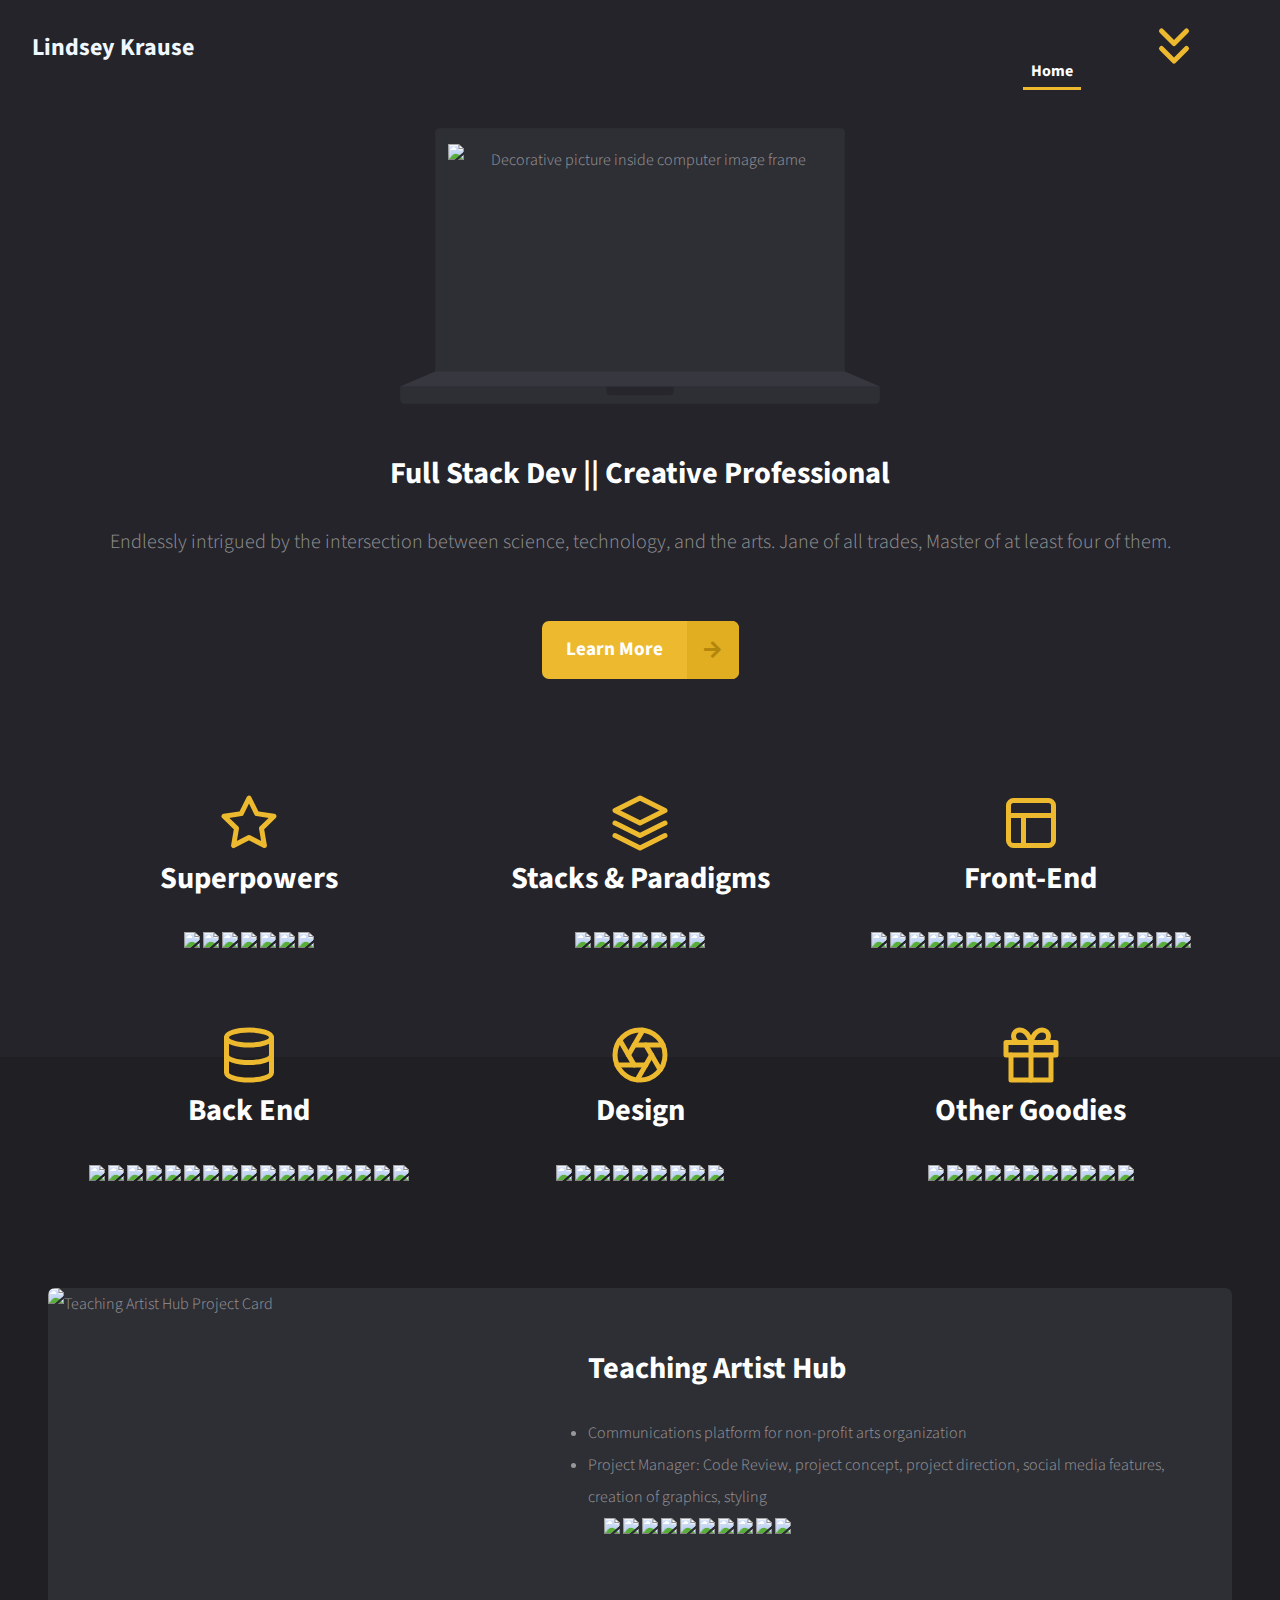
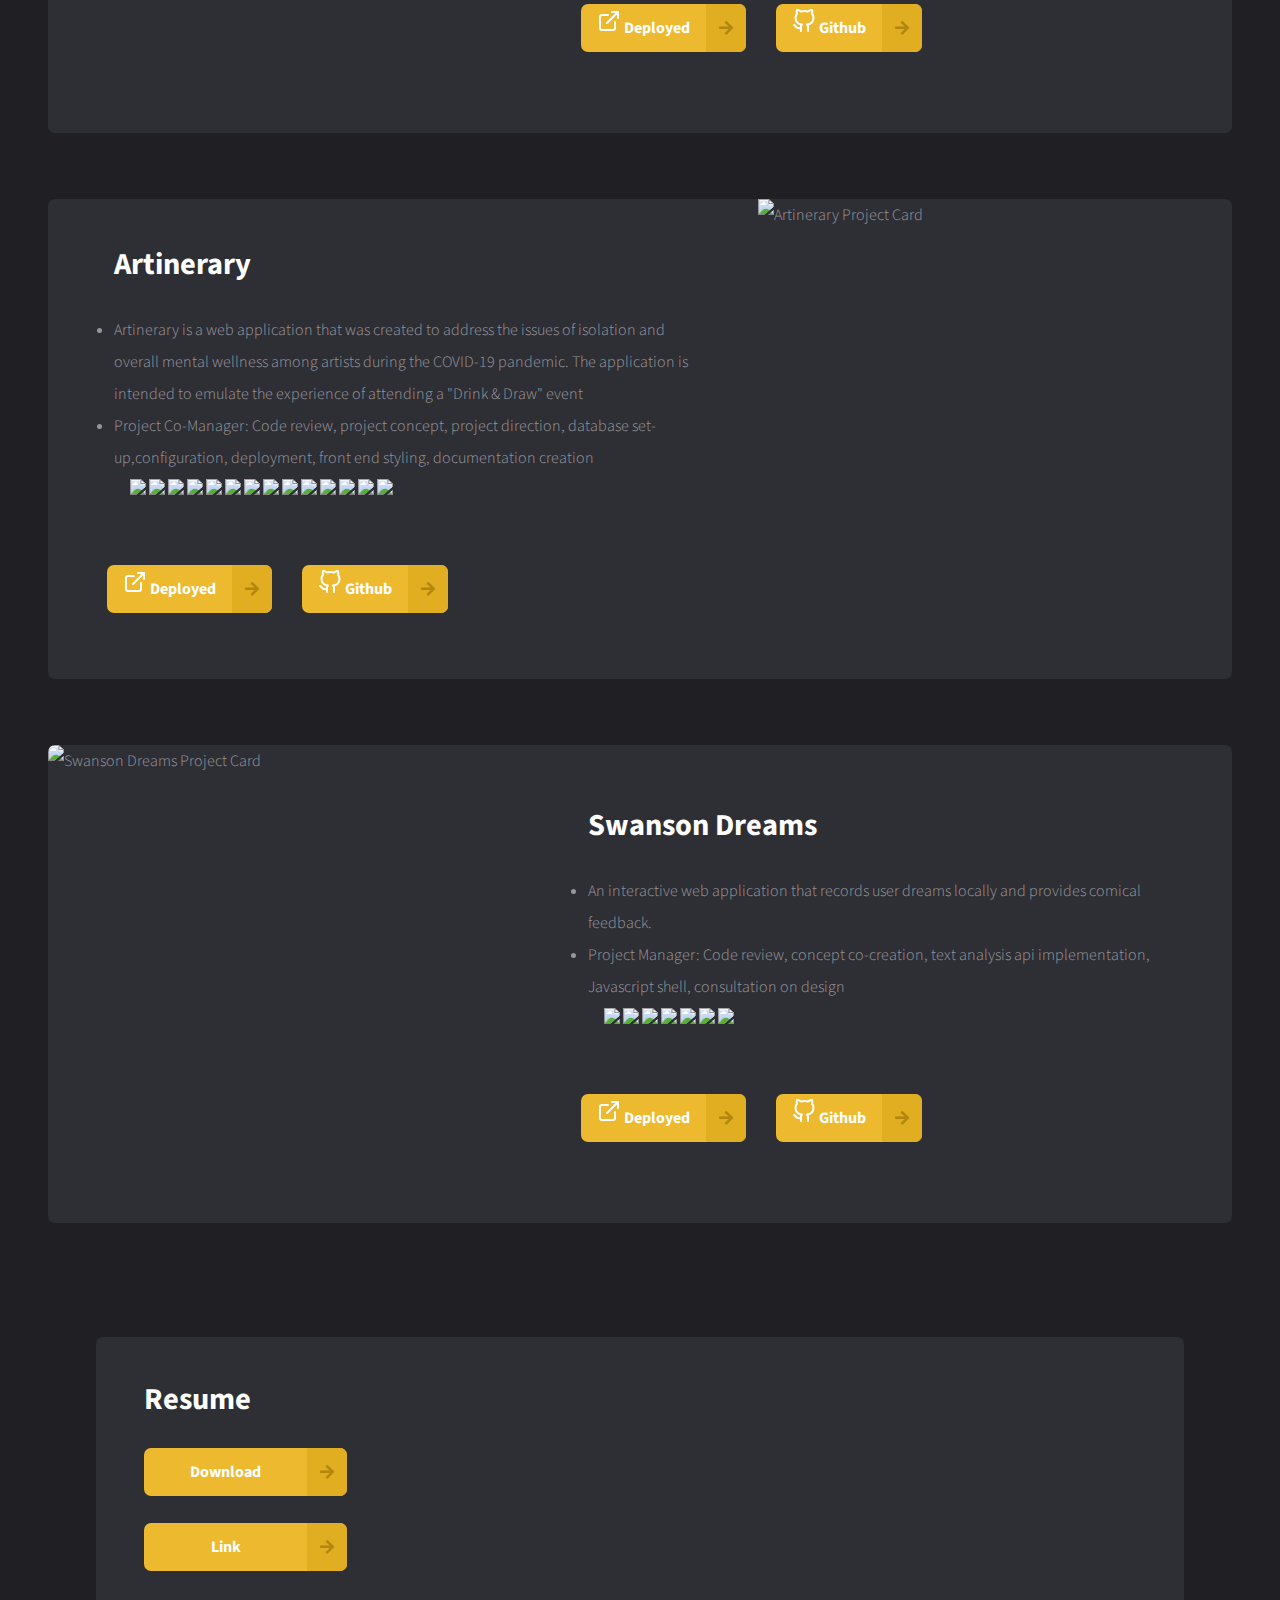
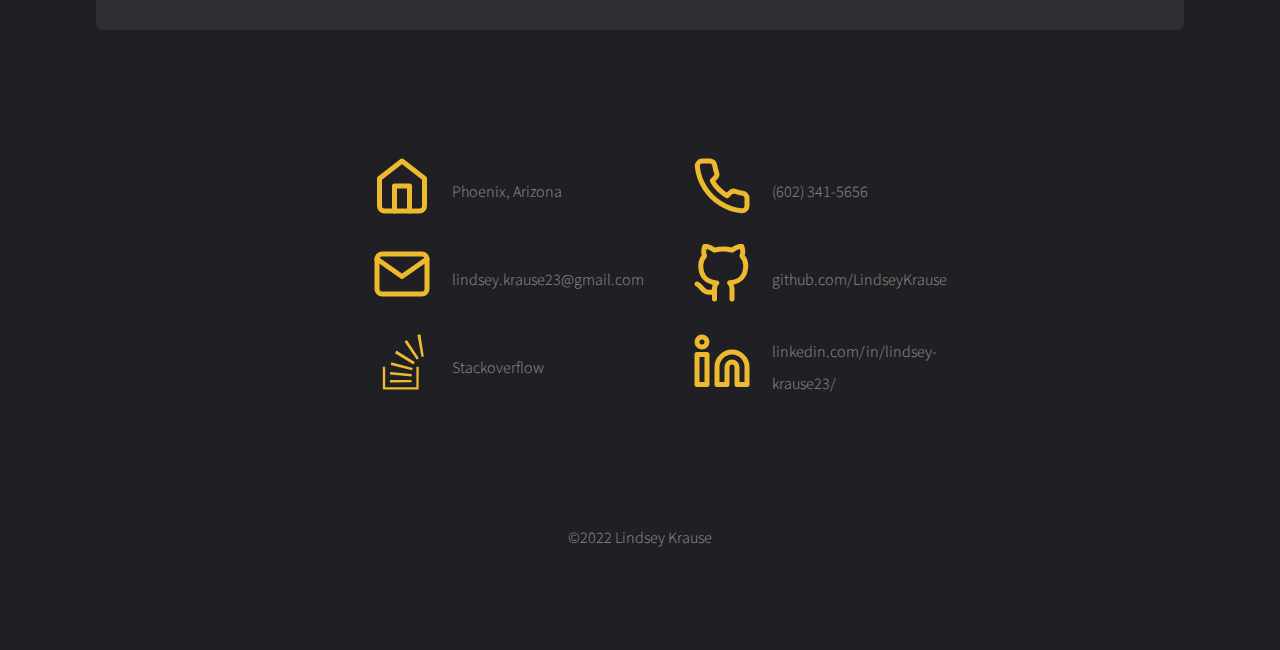
==== index.html @ e21760c5 "Update index.html" ====
<!-- @format -->

<!DOCTYPE html>
<!--
	Threshold by Pixelarity
	pixelarity.com | hello@pixelarity.com
	License: pixelarity.com/license
-->
<html>

<head>
	<title>Lindsey Krause</title>
	<meta charset="utf-8" />
	<meta name="viewport" content="width=device-width, initial-scale=1, user-scalable=no" />
	<meta name="description" content="Full Stack Developer Portfolio for Lindsey Krause" />
	<meta name="keywords" content="" />
	<link rel="stylesheet" href="assets/css/main.css" />
</head>

<body class="is-preload">
	<!-- Header -->
	<header id="header" class="alt">
		<a class="logo" href="index.html" style="color:aliceblue">Lindsey Krause</a>
		<nav id="nav">
			<ul>
				<li class="current"><a href="index.html">Home</a></li>
				<li>
					<a href="#" class="arrownav"><svg xmlns="http://www.w3.org/2000/svg" width="60" height="60"
							viewBox="0 0 24 24" fill="none" stroke="#edb92e" stroke-width="2" stroke-linecap="round"
							stroke-linejoin="round" class="feather feather-chevrons-down">
							<polyline points="7 13 12 18 17 13"></polyline>
							<polyline points="7 6 12 11 17 6"></polyline>
						</svg></a>
					<ul>
						<li><a href="About.html"><b>About</b></a></li>
						<li><a href="#two"><b>Skills</b></a></li>
						<li><a href="#one"><b>Portfolio</b></a></li>
						<li><a href="#three"><b>Resume</b></a></li>
						<li><a href="#footer"><b>Contact</b></a></li>
		</nav>
	</header>

	<!-- Banner -->
	<div id="banner" class="wrapper">
		<div class="inner">
			<div class="content">
				<h2>Full Stack Dev || Creative Professional</h2>
				<p>
					Endlessly intrigued by the intersection between science, technology,
					and the arts. Jane of all trades, Master of at least four of them.
				</p>
				<ul class="actions">
					<li>
						<a href="About.html" class="button large primary scrolly">Learn More</a>
					</li>
				</ul>
			</div>
			<div class="image-wrapper">
				<img src="images/frame.png" class="frame" alt="" />
				<div class="image">
					<img src="https://i.imgur.com/SGAczwQ.png" alt="Decorative picture inside computer image frame" />
				</div>
			</div>
		</div>
	</div>

	<!-- Wrapper -->
	<div id="wrapper">
		<!-- Two -->
		<section id="two" class="wrapper style1">
			<div class="inner">
				<div class="features">
					<div class="feature">
						<svg xmlns="http://www.w3.org/2000/svg" width="60" height="60" viewBox="0 0 24 24" fill="none"
							stroke="#edb92e" stroke-width="2" stroke-linecap="round" stroke-linejoin="round"
							class="feather feather-star">
							<polygon
								points="12 2 15.09 8.26 22 9.27 17 14.14 18.18 21.02 12 17.77 5.82 21.02 7 14.14 2 9.27 8.91 8.26 12 2">
							</polygon>
						</svg>
						<h2>Superpowers</h2>
						<img src="https://img.shields.io/badge/Natural Leader-9FE2BF"></img>
						<img src="https://img.shields.io/badge/Creative Problem Solver-B40469"></img>
						<img src="https://img.shields.io/badge/Analytical-6A27FA"></img>
						<img src="https://img.shields.io/badge/Artistic-DFFF00"></img>
						<img src="https://img.shields.io/badge/Genuine-FFBF00"></img>
						<img src="https://img.shields.io/badge/Knowledge Seeker-FF7F50"></img>
						<img src="https://img.shields.io/badge/Self-Motivated-B4A204"></img>
					</div>
					<div class="feature">
						<svg xmlns="http://www.w3.org/2000/svg" width="60" height="60" viewBox="0 0 24 24" fill="none"
							stroke="#edb92e" stroke-width="2" stroke-linecap="round" stroke-linejoin="round"
							class="feather feather-layers">
							<polygon points="12 2 2 7 12 12 22 7 12 2"></polygon>
							<polyline points="2 17 12 22 22 17"></polyline>
							<polyline points="2 12 12 17 22 12"></polyline>
						</svg>
						<h2>Stacks & Paradigms</h2>
						<img src="https://img.shields.io/badge/SERN-CCCCFF"></img>
						<img src="https://img.shields.io/badge/MERN-B4A204"></img>
						<img src="https://img.shields.io/badge/ODM-FF7F50"></img>
						<img src="https://img.shields.io/badge/Test Driven Development-FA2780"></img>
						<img src="https://img.shields.io/badge/MVC-40E0D0"></img>
						<img src="https://img.shields.io/badge/Object Oriented Programming-6495ED"></img>
						<img src="https://img.shields.io/badge/ORM-FFBF00"></img>
					</div>
					<div class="feature">
						<svg xmlns="http://www.w3.org/2000/svg" width="60" height="60" viewBox="0 0 24 24" fill="none"
							stroke="#edb92e" stroke-width="2" stroke-linecap="round" stroke-linejoin="round"
							class="feather feather-layout">
							<rect x="3" y="3" width="18" height="18" rx="2" ry="2"></rect>
							<line x1="3" y1="9" x2="21" y2="9"></line>
							<line x1="9" y1="21" x2="9" y2="9"></line>
						</svg>
						<h2>Front-End</h2>
						<img src="https://img.shields.io/badge/HTML-9FE2BF"></img>
						<img src="https://img.shields.io/badge/CSS-B40469"></img>
						<img src="https://img.shields.io/badge/Javascript-6A27FA"></img>
						<img src="https://img.shields.io/badge/ES6-DFFF00"></img>
						<img src="https://img.shields.io/badge/Jquery-FFBF00"></img>
						<img src="https://img.shields.io/badge/React-FF7F50"></img>
						<img src="https://img.shields.io/badge/Redux-FA2780"></img>
						<img src="https://img.shields.io/badge/Handlebars-40E0D0"></img>
						<img src="https://img.shields.io/badge/JSX-6495ED"></img>
						<img src="https://img.shields.io/badge/Bootstrap & Bulma-CCCCFF"></img>
						<img src="https://img.shields.io/badge/Material UI-B4A204"></img>
						<img src="https://img.shields.io/badge/Progressive Web Apps-9FE2BF"></img>
						<img src="https://img.shields.io/badge/Indexed DB-B40469"></img>
						<img src="https://img.shields.io/badge/Webpack-6A27FA"></img>
						<img src="https://img.shields.io/badge/Service Workers - DFFF00"></img>
						<img src="https://img.shields.io/badge/Wordpress-FFBF00"></img>
						<img src="https://img.shields.io/badge/Google Sites-FF7F50"></img>
					</div>
					<div class="feature">
						<svg xmlns="http://www.w3.org/2000/svg" width="60" height="60" viewBox="0 0 24 24" fill="none"
							stroke="#edb92e" stroke-width="2" stroke-linecap="round" stroke-linejoin="round"
							class="feather feather-database">
							<ellipse cx="12" cy="5" rx="9" ry="3"></ellipse>
							<path d="M21 12c0 1.66-4 3-9 3s-9-1.34-9-3"></path>
							<path d="M3 5v14c0 1.66 4 3 9 3s9-1.34 9-3V5"></path>
						</svg>
						<h2>Back End</h2>
						<img src="https://img.shields.io/badge/Web API's-9FE2BF"></img>
						<img src="https://img.shields.io/badge/3rd Party API's-B40469"></img>
						<img src="https://img.shields.io/badge/ServerSide API's-6A27FA"></img>
						<img src="https://img.shields.io/badge/RESTful API's-DFFF00"></img>
						<img src="https://img.shields.io/badge/GraphQl-FFBF00"></img>
						<img src="https://img.shields.io/badge/NodeJS-FF7F50"></img>
						<img src="https://img.shields.io/badge/NPM packages-FA2780"></img>
						<img src="https://img.shields.io/badge/Express.js-40E0D0"></img>
						<img src="https://img.shields.io/badge/Apollo-6495ED"></img>
						<img src="https://img.shields.io/badge/Heroku-CCCCFF"></img>
						<img src="https://img.shields.io/badge/JawsDB-B4A204"></img>
						<img src="https://img.shields.io/badge/MongoDB Atlas-9FE2BF"></img>
						<img src="https://img.shields.io/badge/Postman/Insomnia-B40469"></img>
						<img src="https://img.shields.io/badge/MySQL Sequelize-6A27FA"></img>
						<img src="https://img.shields.io/badge/MongoDB Mongoose-DFFF00"></img>
						<img src="https://img.shields.io/badge/CRUD operations-FFBF00"></img>
						<img src="https://img.shields.io/badge/DBeaver-FF7F50"></img>
					</div>
					<div class="feature">
						<svg xmlns="http://www.w3.org/2000/svg" width="60" height="60" viewBox="0 0 24 24" fill="none"
							stroke="#edb92e" stroke-width="2" stroke-linecap="round" stroke-linejoin="round"
							class="feather feather-aperture">
							<circle cx="12" cy="12" r="10"></circle>
							<line x1="14.31" y1="8" x2="20.05" y2="17.94"></line>
							<line x1="9.69" y1="8" x2="21.17" y2="8"></line>
							<line x1="7.38" y1="12" x2="13.12" y2="2.06"></line>
							<line x1="9.69" y1="16" x2="3.95" y2="6.06"></line>
							<line x1="14.31" y1="16" x2="2.83" y2="16"></line>
							<line x1="16.62" y1="12" x2="10.88" y2="21.94"></line>
						</svg>
						<h2>Design</h2>
						<img src="https://img.shields.io/badge/Fine Art-6A27FA"></img>
						<img src="https://img.shields.io/badge/MultiMedia-DFFF00"></img>
						<img src="https://img.shields.io/badge/Digital Art-FFBF00"></img>
						<img src="https://img.shields.io/badge/Photography-FF7F50"></img>
						<img src="https://img.shields.io/badge/Adobe Fresco-FA2780"></img>
						<img src="https://img.shields.io/badge/Adobe Photoshop Express-40E0D0"></img>
						<img src="https://img.shields.io/badge/Adobe Spark-6495ED"></img>
						<img src="https://img.shields.io/badge/Adobe Lightroom-CCCCFF"></img>
						<img src="https://img.shields.io/badge/Adobe Photoshop-B4A204"></img>
					</div>
					<div class="feature">
						<svg xmlns="http://www.w3.org/2000/svg" width="60" height="60" viewBox="0 0 24 24" fill="none"
							stroke="#edb92e" stroke-width="2" stroke-linecap="round" stroke-linejoin="round"
							class="feather feather-gift">
							<polyline points="20 12 20 22 4 22 4 12"></polyline>
							<rect x="2" y="7" width="20" height="5"></rect>
							<line x1="12" y1="22" x2="12" y2="7"></line>
							<path d="M12 7H7.5a2.5 2.5 0 0 1 0-5C11 2 12 7 12 7z"></path>
							<path d="M12 7h4.5a2.5 2.5 0 0 0 0-5C13 2 12 7 12 7z"></path>
						</svg>
						<h2>Other Goodies</h2>
						<img src="https://img.shields.io/badge/Zapier-9FE2BF"></img>
						<img src="https://img.shields.io/badge/Google Scripts-B40469"></img>
						<img src="https://img.shields.io/badge/NonProfit Arts Admin-DFFF00"></img> <img
							src="https://img.shields.io/badge/Technical Writing- DFFF00"></img>
						<img src="https://img.shields.io/badge/Asana-FFBF00"></img>
						<img src="https://img.shields.io/badge/Research & Documentation-FF7F50"></img>
						<img src="https://img.shields.io/badge/Social Media Marketing-FA2780"></img>
						<img src="https://img.shields.io/badge/Project Management-40E0D0"></img>
						<img src="https://img.shields.io/badge/Google Suites-6495ED"></img>
						<img src="https://img.shields.io/badge/QuickBooks-CCCCFF"></img>
						<img src="https://img.shields.io/badge/MindBody-B4A204"></img>
					</div>
				</div>
			</div>
		</section>
		<!-- One -->
		<section id="one" class="wrapper style1">
			<div class="inner">
				<div class="spotlights">
					<div class="spotlight">
						<div class="image fit">

							<img src="https://i.imgur.com/Xh4UBBz.png" alt="Teaching Artist Hub Project Card" />
						</div>
						<div class="content">
							<h2>Teaching Artist Hub</h2>
							<li>Communications platform for non-profit arts organization</li>
							<li>Project Manager: Code Review, project concept, project direction, social media features,
								creation of graphics, styling</li>
							<ul>
								<img src="https://img.shields.io/badge/MERN-B4A204"></img>
								<img src="https://img.shields.io/badge/HTML-9FE2BF"></img>
								<img src="https://img.shields.io/badge/CSS-B40469"></img>
								<img src="https://img.shields.io/badge/Javascript-6A27FA"></img>
								<img src="https://img.shields.io/badge/GraphQl-FFBF00"></img>
								<img src="https://img.shields.io/badge/Material UI-B4A204"></img>
								<img src="https://img.shields.io/badge/MongoDB Mongoose-DFFF00"></img>
								<img src="https://img.shields.io/badge/Apollo-6495ED"></img>
								<img src="https://img.shields.io/badge/Adobe Photoshop Express-40E0D0"></img>
								<img src="https://img.shields.io/badge/Progressive Web Apps-9FE2BF"></img>
							</ul>
							<ul class="actions">
								<a href="https://teaching-artist-hub.herokuapp.com/" class="button primary">
									<svg xmlns="http://www.w3.org/2000/svg" width="24" height="24" viewBox="0 0 24 24"
										fill="none" stroke="currentColor" stroke-width="2" stroke-linecap="round"
										stroke-linejoin="round" class="feather feather-external-link">
										<path d="M18 13v6a2 2 0 0 1-2 2H5a2 2 0 0 1-2-2V8a2 2 0 0 1 2-2h6"></path>
										<polyline points="15 3 21 3 21 9"></polyline>
										<line x1="10" y1="14" x2="21" y2="3"></line>
									</svg>
									Deployed
								</a>
								<a href="https://github.com/LindseyKrause/Teaching-Artist-Hub.git"
									class="button primary">
									<svg xmlns="http://www.w3.org/2000/svg" width="24" height="24" viewBox="0 0 24 24"
										fill="none" stroke="currentColor" stroke-width="2" stroke-linecap="round"
										stroke-linejoin="round" class="feather feather-github">
										<path
											d="M9 19c-5 1.5-5-2.5-7-3m14 6v-3.87a3.37 3.37 0 0 0-.94-2.61c3.14-.35 6.44-1.54 6.44-7A5.44 5.44 0 0 0 20 4.77 5.07 5.07 0 0 0 19.91 1S18.73.65 16 2.48a13.38 13.38 0 0 0-7 0C6.27.65 5.09 1 5.09 1A5.07 5.07 0 0 0 5 4.77a5.44 5.44 0 0 0-1.5 3.78c0 5.42 3.3 6.61 6.44 7A3.37 3.37 0 0 0 9 18.13V22">
										</path>
									</svg>
									Github
								</a>
							</ul>
						</div>
					</div>
					<div class="spotlight">
						<div class="image fit alt">
							<img src="https://i.imgur.com/CVfcr9h.png" alt="Artinerary Project Card" />
						</div>
						<div class="content">
							<h2>Artinerary</h2>
							<li>Artinerary is a web application that was created to address the issues of isolation and
								overall mental wellness among
								artists during the COVID-19 pandemic. The application is intended to emulate the
								experience of attending a "Drink & Draw" event
							</li>
							<li>Project Co-Manager: Code review, project concept, project direction, database
								set-up,configuration, deployment, front end styling, documentation creation</li>
							<ul>
								<img src="https://img.shields.io/badge/HTML-9FE2BF"></img>
								<img src="https://img.shields.io/badge/CSS-B40469"></img>
								<img src="https://img.shields.io/badge/Javascript-6A27FA"></img>
								<img src="https://img.shields.io/badge/Jquery-FFBF00"></img>
								<img src="https://img.shields.io/badge/Handlebars-40E0D0"></img>
								<img src="https://img.shields.io/badge/ Bulma-CCCCFF"></img>
								<img src="https://img.shields.io/badge/Adobe Photoshop Express-40E0D0"></img>
								<img src="https://img.shields.io/badge/node.js-9FE2BF"></img>
								<img src="https://img.shields.io/badge/Express.JS-B40469"></img>
								<img src="https://img.shields.io/badge/Cloudinary-DFFF00"></img>
								<img src="https://img.shields.io/badge/Dotenv- DFFF00"></img>
								<img src="https://img.shields.io/badge/MySQL Sequelize-6A27FA"></img>
								<img src="https://img.shields.io/badge/CRUD operations-FFBF00"></img>
								<img src="https://img.shields.io/badge/DBeaver-FF7F50"></img>
							</ul>
							<ul class="actions">
								<a href=" https://hidden-reaches-45405.herokuapp.com/" class="button primary">
									<svg xmlns="http://www.w3.org/2000/svg" width="24" height="24" viewBox="0 0 24 24"
										fill="none" stroke="currentColor" stroke-width="2" stroke-linecap="round"
										stroke-linejoin="round" class="feather feather-external-link">
										<path d="M18 13v6a2 2 0 0 1-2 2H5a2 2 0 0 1-2-2V8a2 2 0 0 1 2-2h6"></path>
										<polyline points="15 3 21 3 21 9"></polyline>
										<line x1="10" y1="14" x2="21" y2="3"></line>
									</svg>
									Deployed
								</a>
								<a href=" https://github.com/LindseyKrause/ArtInerary-1.git" class="button primary">
									<svg xmlns="http://www.w3.org/2000/svg" width="24" height="24" viewBox="0 0 24 24"
										fill="none" stroke="currentColor" stroke-width="2" stroke-linecap="round"
										stroke-linejoin="round" class="feather feather-github">
										<path
											d="M9 19c-5 1.5-5-2.5-7-3m14 6v-3.87a3.37 3.37 0 0 0-.94-2.61c3.14-.35 6.44-1.54 6.44-7A5.44 5.44 0 0 0 20 4.77 5.07 5.07 0 0 0 19.91 1S18.73.65 16 2.48a13.38 13.38 0 0 0-7 0C6.27.65 5.09 1 5.09 1A5.07 5.07 0 0 0 5 4.77a5.44 5.44 0 0 0-1.5 3.78c0 5.42 3.3 6.61 6.44 7A3.37 3.37 0 0 0 9 18.13V22">
										</path>
									</svg>
									Github
								</a>
							</ul>
						</div>
					</div>
					<div class="spotlight">
						<div class="image fit">
							<img src="https://i.imgur.com/K5ukMFG.jpg" alt="Swanson Dreams Project Card" />
						</div>
						<div class="content">
							<h2>Swanson Dreams</h2>
							<li>An interactive web application that records user dreams locally and provides comical
								feedback.
							</li>
							<li>Project Manager: Code review, concept co-creation, text analysis api implementation,
								Javascript shell, consultation on
								design</li>
							<ul>
								<img src="https://img.shields.io/badge/HTML-9FE2BF"></img>
								<img src="https://img.shields.io/badge/CSS-B40469"></img>
								<img src="https://img.shields.io/badge/Javascript-6A27FA"></img>
								<img src="https://img.shields.io/badge/ Bulma-CCCCFF"></img>
								<img src="https://img.shields.io/badge/Aylien API (Text Analysis)-FFBF00"></img>
								<img src="https://img.shields.io/badge/Swanson Quote Generator-FF7F50"></img>
								<img src="https://img.shields.io/badge/RESTful API's-DFFF00"></img>
							</ul>
							<ul class="actions">
								<a href="https://lindseykrause.github.io/Swanson-Dreams/" class="button primary">
									<svg xmlns="http://www.w3.org/2000/svg" width="24" height="24" viewBox="0 0 24 24"
										fill="none" stroke="currentColor" stroke-width="2" stroke-linecap="round"
										stroke-linejoin="round" class="feather feather-external-link">
										<path d="M18 13v6a2 2 0 0 1-2 2H5a2 2 0 0 1-2-2V8a2 2 0 0 1 2-2h6"></path>
										<polyline points="15 3 21 3 21 9"></polyline>
										<line x1="10" y1="14" x2="21" y2="3"></line>
									</svg>
									Deployed
								</a>
								<a href=" https://github.com/LindseyKrause/Swanson-Dreams.git" class="button primary">
									<svg xmlns="http://www.w3.org/2000/svg" width="24" height="24" viewBox="0 0 24 24"
										fill="none" stroke="currentColor" stroke-width="2" stroke-linecap="round"
										stroke-linejoin="round" class="feather feather-github">
										<path
											d="M9 19c-5 1.5-5-2.5-7-3m14 6v-3.87a3.37 3.37 0 0 0-.94-2.61c3.14-.35 6.44-1.54 6.44-7A5.44 5.44 0 0 0 20 4.77 5.07 5.07 0 0 0 19.91 1S18.73.65 16 2.48a13.38 13.38 0 0 0-7 0C6.27.65 5.09 1 5.09 1A5.07 5.07 0 0 0 5 4.77a5.44 5.44 0 0 0-1.5 3.78c0 5.42 3.3 6.61 6.44 7A3.37 3.37 0 0 0 9 18.13V22">
										</path>
									</svg>
									Github
								</a>
							</ul>
						</div>
					</div>
					<!-- Three -->
					<section class="wrapper style1">
						<div class="inner">
							<div class="box cta">
								<div class="content" id="three" style="justify-content: center; align-items: center;">
									<h2>Resume</h2>
									<ul class="actions stacked" style="box-sizing: 65%;">
										<li>
											<a href="https://drive.google.com/file/d/1xyAyRqvFpFrHQMY9Qz3Ui-ehsyKSO3QS/view?usp=sharing"
												class="button primary fit" style="margin: 0%;" download="">Download</a>
										</li>
										<li><a href="https://drive.google.com/file/d/1xyAyRqvFpFrHQMY9Qz3Ui-ehsyKSO3QS/view?usp=sharing"
												class="button primary fit" style="margin: 0%;">Link</a></li>
									</ul>
								</div>

							</div>
						</div>
					</section>
				</div>

				<!-- Footer -->
				<div id="footer" class="wrapper">
					<div class="inner">
						<section class="contact-info">
							<div class="item">
								<span class="social"><svg xmlns="http://www.w3.org/2000/svg" width="60" height="60"
										viewBox="0 0 24 24" fill="none" stroke="#edb92e" stroke-width="2"
										stroke-linecap="round" stroke-linejoin="round" class="feather feather-home">
										<path d="M3 9l9-7 9 7v11a2 2 0 0 1-2 2H5a2 2 0 0 1-2-2z"></path>
										<polyline points="9 22 9 12 15 12 15 22"></polyline>
									</svg></span>
								<p>
									Phoenix, Arizona
								</p>
							</div>
							<div class="item">
								<span class="social"><svg xmlns="http://www.w3.org/2000/svg" width="60" height="60"
										viewBox="0 0 24 24" fill="none" stroke="#edb92e" stroke-width="2"
										stroke-linecap="round" stroke-linejoin="round" class="feather feather-phone">
										<path
											d="M22 16.92v3a2 2 0 0 1-2.18 2 19.79 19.79 0 0 1-8.63-3.07 19.5 19.5 0 0 1-6-6 19.79 19.79 0 0 1-3.07-8.67A2 2 0 0 1 4.11 2h3a2 2 0 0 1 2 1.72 12.84 12.84 0 0 0 .7 2.81 2 2 0 0 1-.45 2.11L8.09 9.91a16 16 0 0 0 6 6l1.27-1.27a2 2 0 0 1 2.11-.45 12.84 12.84 0 0 0 2.81.7A2 2 0 0 1 22 16.92z">
										</path>
									</svg></span>
								<p>(602) 341-5656</p>
							</div>
							<div class="item">
								<span class="social"><svg xmlns="http://www.w3.org/2000/svg" width="60" height="60"
										viewBox="0 0 24 24" fill="none" stroke="#edb92e" stroke-width="2"
										stroke-linecap="round" stroke-linejoin="round" class="feather feather-mail">
										<path
											d="M4 4h16c1.1 0 2 .9 2 2v12c0 1.1-.9 2-2 2H4c-1.1 0-2-.9-2-2V6c0-1.1.9-2 2-2z">
										</path>
										<polyline points="22,6 12,13 2,6"></polyline>
									</svg></span>
								<a href="mailto:lindsey.krause23@gmail.com">lindsey.krause23@gmail.com</a>
							</div>
							<div class="item">
								<span class="social"><svg xmlns="http://www.w3.org/2000/svg" width="60" height="60"
										viewBox="0 0 24 24" fill="none" stroke="#edb92e" stroke-width="2"
										stroke-linecap="round" stroke-linejoin="round" class="feather feather-github">
										<path
											d="M9 19c-5 1.5-5-2.5-7-3m14 6v-3.87a3.37 3.37 0 0 0-.94-2.61c3.14-.35 6.44-1.54 6.44-7A5.44 5.44 0 0 0 20 4.77 5.07 5.07 0 0 0 19.91 1S18.73.65 16 2.48a13.38 13.38 0 0 0-7 0C6.27.65 5.09 1 5.09 1A5.07 5.07 0 0 0 5 4.77a5.44 5.44 0 0 0-1.5 3.78c0 5.42 3.3 6.61 6.44 7A3.37 3.37 0 0 0 9 18.13V22">
										</path>
									</svg></span>
								<a href="https://github.com/LindseyKrause">github.com/LindseyKrause</a>
							</div>
							<div class="item">
								<span class="social"><svg xmlns="http://www.w3.org/2000/svg" x="0px" y="0px" width="60"
										height="60" viewBox="0 0 172 172" style=" fill:#000000;">
										<g fill="none" fill-rule="none" stroke="none" stroke-width="1"
											stroke-linecap="butt" stroke-linejoin="miter" stroke-miterlimit="10"
											stroke-dasharray="" stroke-dashoffset="0" font-family="none"
											font-weight="none" font-size="none" text-anchor="none"
											style="mix-blend-mode: normal">
											<path d="M0,172v-172h172v172z" fill="none" fill-rule="nonzero"></path>
											<g fill="#edb92e" fill-rule="evenodd">
												<path
													d="M138.7825,6.74563l-8.54625,1.57219l11.44875,62.63219l6.82625,-1.03469zM99.975,22.92438l-6.74562,4.86437l35.08531,51.45219l6.00656,-4.25969zM70.00938,53.34688l-4.25969,7.55187l52.93031,31.98125l4.00438,-6.86656zM55.60438,86.59125l-1.84094,7.67281l60.99281,15.45312l2.20375,-6.78594zM30.96,99.76v65.30625l102.86406,0.05375v-0.05375c0.1075,0 0.33594,-65.30625 0.33594,-65.30625h-6.88v58.48h-89.44v-58.48zM52.19125,114.81l-0.92719,6.75906l62.25594,5.71094l0.69875,-6.75906zM51.6,137.6v6.88l61.92,-0.24187v-6.63813z">
												</path>
											</g>
										</g>
									</svg></span>
								<a href="https://stackoverflow.com/users/15319110/zee">Stackoverflow</a>
							</div>
							<div class="item">
								<span class="social"><svg xmlns="http://www.w3.org/2000/svg" width="60" height="60"
										viewBox="0 0 24 24" fill="none" stroke="#edb92e" stroke-width="2"
										stroke-linecap="round" stroke-linejoin="round" class="feather feather-linkedin">
										<path
											d="M16 8a6 6 0 0 1 6 6v7h-4v-7a2 2 0 0 0-2-2 2 2 0 0 0-2 2v7h-4v-7a6 6 0 0 1 6-6z">
										</path>
										<rect x="2" y="9" width="4" height="12"></rect>
										<circle cx="4" cy="4" r="2"></circle>
									</svg></span>
								<a
									href="https://www.linkedin.com/in/lindsey-krause23/">linkedin.com/in/lindsey-krause23/</a>
							</div>
						</section>
						<p class="copyright">
							&copy;2022 Lindsey Krause
						</p>
					</div>
				</div>

				<!-- Scripts -->
				<script src="assets/js/jquery.min.js"></script>
				<script src="assets/js/jquery.dropotron.min.js"></script>
				<script src="assets/js/jquery.scrollex.min.js"></script>
				<script src="assets/js/jquery.scrolly.min.js"></script>
				<script src="assets/js/browser.min.js"></script>
				<script src="assets/js/breakpoints.min.js"></script>
				<script src="assets/js/util.js"></script>
				<script src="assets/js/main.js"></script>
</body>

</html>
---- assets/css/main.css ----
@import url(fontawesome-all.min.css);
@import url("https://fonts.googleapis.com/css?family=Source+Sans+Pro:300,300i,400,400i,700,700i");

/*
	Threshold by Pixelarity
	pixelarity.com | hello@pixelarity.com
	License: pixelarity.com/license
*/

html, body, div, span, applet, object,
iframe, h1, h2, h3, h4, h5, h6, p, blockquote,
pre, a, abbr, acronym, address, big, cite,
code, del, dfn, em, img, ins, kbd, q, s, samp,
small, strike, strong, sub, sup, tt, var, b,
u, i, center, dl, dt, dd, ol, ul, li, fieldset,
form, label, legend, table, caption, tbody,
tfoot, thead, tr, th, td, article, aside,
canvas, details, embed, figure, figcaption,
footer, header, hgroup, menu, nav, output, ruby,
section, summary, time, mark, audio, video {
	margin: 0;
	padding: 0;
	border: 0;
	font-size: 100%;
	font: inherit;
	vertical-align: baseline;}

article, aside, details, figcaption, figure,
footer, header, hgroup, menu, nav, section {
	display: block;}

body {
	line-height: 1;
}

ol, ul {
	list-style: none;
}

blockquote, q {
	quotes: none;
}

	blockquote:before, blockquote:after, q:before, q:after {
		content: '';
		content: none;
	}

table {
	border-collapse: collapse;
	border-spacing: 0;
}

body {
	-webkit-text-size-adjust: none;
}

mark {
	background-color: transparent;
	color: inherit;
}

input::-moz-focus-inner {
	border: 0;
	padding: 0;
}

input, select, textarea {
	-moz-appearance: none;
	-webkit-appearance: none;
	-ms-appearance: none;
	appearance: none;
}

/* Basic */

	@-ms-viewport {
		width: device-width;
	}

	body {
		-ms-overflow-style: scrollbar;
	}

	@media screen and (max-width: 480px) {

		html, body {
			min-width: 320px;
		}

	}

	html {
		box-sizing: border-box;
	}

	*, *:before, *:after {
		box-sizing: inherit;
	}

	body {
		background: #24242a;
	}

		body.is-preload *, body.is-preload *:before, body.is-preload *:after {
			-moz-animation: none !important;
			-webkit-animation: none !important;
			-ms-animation: none !important;
			animation: none !important;
			-moz-transition: none !important;
			-webkit-transition: none !important;
			-ms-transition: none !important;
			transition: none !important;
		}

/* Typography */

	html {
		font-size: 16pt;
	}

		@media screen and (max-width: 1680px) {

			html {
				font-size: 12pt;
			}

		}

		@media screen and (max-width: 480px) {

			html {
				font-size: 11pt;
			}

		}

	body {
		background-color: #24242a;
		color: rgba(255, 255, 255, 0.5);
	}

	body, input, select, textarea {
		font-family: "Source Sans Pro", Arial, Helvetica, sans-serif;
		font-weight: 300;
		font-size: 1rem;
		line-height: 1.65;
	}

		@media screen and (max-width: 1280px) {

			body, input, select, textarea {
				line-height: 2;
			}

		}

	a {
		-moz-transition: color 0.2s ease-in-out;
		-webkit-transition: color 0.2s ease-in-out;
		-ms-transition: color 0.2s ease-in-out;
		transition: color 0.2s ease-in-out;
		color: #edb92e;
		text-decoration: underline;
	}

		a:hover {
			color: #f8c94c;
			text-decoration: none;
		}

		a:active {
			color: #edb92e;
		}

	strong, b {
		color: #ffffff;
		font-weight: 700;
	}

	em, i {
		font-style: italic;
	}

	p {
		margin: 0 0 2.75rem 0;
	}

	h1, h2, h3, h4, h5, h6 {
		color: #ffffff;
		font-weight: 700;
		line-height: 1.5;
		margin: 0 0 2.0625rem 0;
	}

		h1 a, h2 a, h3 a, h4 a, h5 a, h6 a {
			color: inherit;
			text-decoration: none;
		}

	h1 {
		font-size: 3.75rem;
		line-height: 1.20;
	}

	h2 {
		font-size: 1.90rem;
		line-height: 1;
	}

	h3 {
		font-size: 1.75rem;
	}

	h4 {
		font-size: 1.20rem;
	}

	h5 {
		font-size: 0.9rem;
	}

	h6 {
		font-size: 0.7rem;
	}

	@media screen and (max-width: 1280px) {

		h1 {
			font-size: 2.5rem;
			line-height: 1.6;
		}

	}

	@media screen and (max-width: 980px) {

		h3 {
			font-size: 1.5rem;
		}

	}

	@media screen and (max-width: 736px) {

		h1 {
			font-size: 2.25rem;
			line-height: 1.5;
		}

		h2 {
			font-size: 1.5rem;
			line-height: 1.5;
		}

		h3 {
			font-size: 1.25rem;
		}

		h1, h2, h3, h4, h5, p {
			margin: 0 0 2rem 0;
		}

	}

	sub {
		font-size: 0.8rem;
		position: relative;
		top: 0.5rem;
	}

	sup {
		font-size: 0.8rem;
		position: relative;
		top: -0.5rem;
	}

	blockquote {
		border-left: solid 0.5rem rgba(110, 110, 122, 0.5);
		font-style: italic;
		margin: 0 0 2.75rem 0;
		padding: 1.375rem 0 1.375rem 2.75rem;
	}

	code {
		background: transparent;
		border: solid 1px rgba(110, 110, 122, 0.5);
		font-family: "Courier New", monospace;
		font-size: 0.9rem;
		margin: 0 0.25rem;
		padding: 0.25rem 0.65rem;
	}

	pre {
		-webkit-overflow-scrolling: touch;
		font-family: "Courier New", monospace;
		font-size: 0.9rem;
		margin: 0 0 2.75rem 0;
	}

		pre code {
			display: block;
			line-height: 1.75;
			padding: 1rem 1.5rem;
			overflow-x: auto;
		}

	hr {
		border: 0;
		border-bottom: solid 1px rgba(110, 110, 122, 0.5);
		margin: 2.75rem 0;
	}

		hr.major {
			margin: 5.5rem 0;
		}

		@media screen and (max-width: 736px) {

			hr.major {
				margin: 4.125rem 0;
			}

		}

/* Row */

	.row {
		display: flex;
		flex-wrap: wrap;
		box-sizing: border-box;
		align-items: stretch;
	}

		.row > * {
			box-sizing: border-box;
		}

		.row.gtr-uniform > * > :last-child {
			margin-bottom: 0;
		}

		.row.aln-left {
			justify-content: flex-start;
		}

		.row.aln-center {
			justify-content: center;
		}

		.row.aln-right {
			justify-content: flex-end;
		}

		.row.aln-top {
			align-items: flex-start;
		}

		.row.aln-middle {
			align-items: center;
		}

		.row.aln-bottom {
			align-items: flex-end;
		}

		.row > .imp {
			order: -1;
		}

		.row > .col-1 {
			width: 8.33333%;
		}

		.row > .off-1 {
			margin-left: 8.33333%;
		}

		.row > .col-2 {
			width: 16.66667%;
		}

		.row > .off-2 {
			margin-left: 16.66667%;
		}

		.row > .col-3 {
			width: 25%;
		}

		.row > .off-3 {
			margin-left: 25%;
		}

		.row > .col-4 {
			width: 33.33333%;
		}

		.row > .off-4 {
			margin-left: 33.33333%;
		}

		.row > .col-5 {
			width: 41.66667%;
		}

		.row > .off-5 {
			margin-left: 41.66667%;
		}

		.row > .col-6 {
			width: 50%;
		}

		.row > .off-6 {
			margin-left: 50%;
		}

		.row > .col-7 {
			width: 58.33333%;
		}

		.row > .off-7 {
			margin-left: 58.33333%;
		}

		.row > .col-8 {
			width: 66.66667%;
		}

		.row > .off-8 {
			margin-left: 66.66667%;
		}

		.row > .col-9 {
			width: 75%;
		}

		.row > .off-9 {
			margin-left: 75%;
		}

		.row > .col-10 {
			width: 83.33333%;
		}

		.row > .off-10 {
			margin-left: 83.33333%;
		}

		.row > .col-11 {
			width: 91.66667%;
		}

		.row > .off-11 {
			margin-left: 91.66667%;
		}

		.row > .col-12 {
			width: 100%;
		}

		.row > .off-12 {
			margin-left: 100%;
		}

		.row.gtr-0 {
			margin-top: 0;
			margin-left: 0rem;
		}

			.row.gtr-0 > * {
				padding: 0 0 0 0rem;
			}

			.row.gtr-0.gtr-uniform {
				margin-top: 0rem;
			}

				.row.gtr-0.gtr-uniform > * {
					padding-top: 0rem;
				}

		.row.gtr-25 {
			margin-top: 0;
			margin-left: -0.5rem;
		}

			.row.gtr-25 > * {
				padding: 0 0 0 0.5rem;
			}

			.row.gtr-25.gtr-uniform {
				margin-top: -0.5rem;
			}

				.row.gtr-25.gtr-uniform > * {
					padding-top: 0.5rem;
				}

		.row.gtr-50 {
			margin-top: 0;
			margin-left: -1rem;
		}

			.row.gtr-50 > * {
				padding: 0 0 0 1rem;
			}

			.row.gtr-50.gtr-uniform {
				margin-top: -1rem;
			}

				.row.gtr-50.gtr-uniform > * {
					padding-top: 1rem;
				}

		.row {
			margin-top: 0;
			margin-left: -2rem;
		}

			.row > * {
				padding: 0 0 0 2rem;
			}

			.row.gtr-uniform {
				margin-top: -2rem;
			}

				.row.gtr-uniform > * {
					padding-top: 2rem;
				}

		.row.gtr-150 {
			margin-top: 0;
			margin-left: -3rem;
		}

			.row.gtr-150 > * {
				padding: 0 0 0 3rem;
			}

			.row.gtr-150.gtr-uniform {
				margin-top: -3rem;
			}

				.row.gtr-150.gtr-uniform > * {
					padding-top: 3rem;
				}

		.row.gtr-200 {
			margin-top: 0;
			margin-left: -4rem;
		}

			.row.gtr-200 > * {
				padding: 0 0 0 4rem;
			}

			.row.gtr-200.gtr-uniform {
				margin-top: -4rem;
			}

				.row.gtr-200.gtr-uniform > * {
					padding-top: 4rem;
				}

		@media screen and (max-width: 1680px) {

			.row {
				display: flex;
				flex-wrap: wrap;
				box-sizing: border-box;
				align-items: stretch;
			}

				.row > * {
					box-sizing: border-box;
				}

				.row.gtr-uniform > * > :last-child {
					margin-bottom: 0;
				}

				.row.aln-left {
					justify-content: flex-start;
				}

				.row.aln-center {
					justify-content: center;
				}

				.row.aln-right {
					justify-content: flex-end;
				}

				.row.aln-top {
					align-items: flex-start;
				}

				.row.aln-middle {
					align-items: center;
				}

				.row.aln-bottom {
					align-items: flex-end;
				}

				.row > .imp-xlarge {
					order: -1;
				}

				.row > .col-1-xlarge {
					width: 8.33333%;
				}

				.row > .off-1-xlarge {
					margin-left: 8.33333%;
				}

				.row > .col-2-xlarge {
					width: 16.66667%;
				}

				.row > .off-2-xlarge {
					margin-left: 16.66667%;
				}

				.row > .col-3-xlarge {
					width: 25%;
				}

				.row > .off-3-xlarge {
					margin-left: 25%;
				}

				.row > .col-4-xlarge {
					width: 33.33333%;
				}

				.row > .off-4-xlarge {
					margin-left: 33.33333%;
				}

				.row > .col-5-xlarge {
					width: 41.66667%;
				}

				.row > .off-5-xlarge {
					margin-left: 41.66667%;
				}

				.row > .col-6-xlarge {
					width: 50%;
				}

				.row > .off-6-xlarge {
					margin-left: 50%;
				}

				.row > .col-7-xlarge {
					width: 58.33333%;
				}

				.row > .off-7-xlarge {
					margin-left: 58.33333%;
				}

				.row > .col-8-xlarge {
					width: 66.66667%;
				}

				.row > .off-8-xlarge {
					margin-left: 66.66667%;
				}

				.row > .col-9-xlarge {
					width: 75%;
				}

				.row > .off-9-xlarge {
					margin-left: 75%;
				}

				.row > .col-10-xlarge {
					width: 83.33333%;
				}

				.row > .off-10-xlarge {
					margin-left: 83.33333%;
				}

				.row > .col-11-xlarge {
					width: 91.66667%;
				}

				.row > .off-11-xlarge {
					margin-left: 91.66667%;
				}

				.row > .col-12-xlarge {
					width: 100%;
				}

				.row > .off-12-xlarge {
					margin-left: 100%;
				}

				.row.gtr-0 {
					margin-top: 0;
					margin-left: 0rem;
				}

					.row.gtr-0 > * {
						padding: 0 0 0 0rem;
					}

					.row.gtr-0.gtr-uniform {
						margin-top: 0rem;
					}

						.row.gtr-0.gtr-uniform > * {
							padding-top: 0rem;
						}

				.row.gtr-25 {
					margin-top: 0;
					margin-left: -0.5rem;
				}

					.row.gtr-25 > * {
						padding: 0 0 0 0.5rem;
					}

					.row.gtr-25.gtr-uniform {
						margin-top: -0.5rem;
					}

						.row.gtr-25.gtr-uniform > * {
							padding-top: 0.5rem;
						}

				.row.gtr-50 {
					margin-top: 0;
					margin-left: -1rem;
				}

					.row.gtr-50 > * {
						padding: 0 0 0 1rem;
					}

					.row.gtr-50.gtr-uniform {
						margin-top: -1rem;
					}

						.row.gtr-50.gtr-uniform > * {
							padding-top: 1rem;
						}

				.row {
					margin-top: 0;
					margin-left: -2rem;
				}

					.row > * {
						padding: 0 0 0 2rem;
					}

					.row.gtr-uniform {
						margin-top: -2rem;
					}

						.row.gtr-uniform > * {
							padding-top: 2rem;
						}

				.row.gtr-150 {
					margin-top: 0;
					margin-left: -3rem;
				}

					.row.gtr-150 > * {
						padding: 0 0 0 3rem;
					}

					.row.gtr-150.gtr-uniform {
						margin-top: -3rem;
					}

						.row.gtr-150.gtr-uniform > * {
							padding-top: 3rem;
						}

				.row.gtr-200 {
					margin-top: 0;
					margin-left: -4rem;
				}

					.row.gtr-200 > * {
						padding: 0 0 0 4rem;
					}

					.row.gtr-200.gtr-uniform {
						margin-top: -4rem;
					}

						.row.gtr-200.gtr-uniform > * {
							padding-top: 4rem;
						}

		}

		@media screen and (max-width: 1280px) {

			.row {
				display: flex;
				flex-wrap: wrap;
				box-sizing: border-box;
				align-items: stretch;
			}

				.row > * {
					box-sizing: border-box;
				}

				.row.gtr-uniform > * > :last-child {
					margin-bottom: 0;
				}

				.row.aln-left {
					justify-content: flex-start;
				}

				.row.aln-center {
					justify-content: center;
				}

				.row.aln-right {
					justify-content: flex-end;
				}

				.row.aln-top {
					align-items: flex-start;
				}

				.row.aln-middle {
					align-items: center;
				}

				.row.aln-bottom {
					align-items: flex-end;
				}

				.row > .imp-large {
					order: -1;
				}

				.row > .col-1-large {
					width: 8.33333%;
				}

				.row > .off-1-large {
					margin-left: 8.33333%;
				}

				.row > .col-2-large {
					width: 16.66667%;
				}

				.row > .off-2-large {
					margin-left: 16.66667%;
				}

				.row > .col-3-large {
					width: 25%;
				}

				.row > .off-3-large {
					margin-left: 25%;
				}

				.row > .col-4-large {
					width: 33.33333%;
				}

				.row > .off-4-large {
					margin-left: 33.33333%;
				}

				.row > .col-5-large {
					width: 41.66667%;
				}

				.row > .off-5-large {
					margin-left: 41.66667%;
				}

				.row > .col-6-large {
					width: 50%;
				}

				.row > .off-6-large {
					margin-left: 50%;
				}

				.row > .col-7-large {
					width: 58.33333%;
				}

				.row > .off-7-large {
					margin-left: 58.33333%;
				}

				.row > .col-8-large {
					width: 66.66667%;
				}

				.row > .off-8-large {
					margin-left: 66.66667%;
				}

				.row > .col-9-large {
					width: 75%;
				}

				.row > .off-9-large {
					margin-left: 75%;
				}

				.row > .col-10-large {
					width: 83.33333%;
				}

				.row > .off-10-large {
					margin-left: 83.33333%;
				}

				.row > .col-11-large {
					width: 91.66667%;
				}

				.row > .off-11-large {
					margin-left: 91.66667%;
				}

				.row > .col-12-large {
					width: 100%;
				}

				.row > .off-12-large {
					margin-left: 100%;
				}

				.row.gtr-0 {
					margin-top: 0;
					margin-left: 0rem;
				}

					.row.gtr-0 > * {
						padding: 0 0 0 0rem;
					}

					.row.gtr-0.gtr-uniform {
						margin-top: 0rem;
					}

						.row.gtr-0.gtr-uniform > * {
							padding-top: 0rem;
						}

				.row.gtr-25 {
					margin-top: 0;
					margin-left: -0.375rem;
				}

					.row.gtr-25 > * {
						padding: 0 0 0 0.375rem;
					}

					.row.gtr-25.gtr-uniform {
						margin-top: -0.375rem;
					}

						.row.gtr-25.gtr-uniform > * {
							padding-top: 0.375rem;
						}

				.row.gtr-50 {
					margin-top: 0;
					margin-left: -0.75rem;
				}

					.row.gtr-50 > * {
						padding: 0 0 0 0.75rem;
					}

					.row.gtr-50.gtr-uniform {
						margin-top: -0.75rem;
					}

						.row.gtr-50.gtr-uniform > * {
							padding-top: 0.75rem;
						}

				.row {
					margin-top: 0;
					margin-left: -1.5rem;
				}

					.row > * {
						padding: 0 0 0 1.5rem;
					}

					.row.gtr-uniform {
						margin-top: -1.5rem;
					}

						.row.gtr-uniform > * {
							padding-top: 1.5rem;
						}

				.row.gtr-150 {
					margin-top: 0;
					margin-left: -2.25rem;
				}

					.row.gtr-150 > * {
						padding: 0 0 0 2.25rem;
					}

					.row.gtr-150.gtr-uniform {
						margin-top: -2.25rem;
					}

						.row.gtr-150.gtr-uniform > * {
							padding-top: 2.25rem;
						}

				.row.gtr-200 {
					margin-top: 0;
					margin-left: -3rem;
				}

					.row.gtr-200 > * {
						padding: 0 0 0 3rem;
					}

					.row.gtr-200.gtr-uniform {
						margin-top: -3rem;
					}

						.row.gtr-200.gtr-uniform > * {
							padding-top: 3rem;
						}

		}

		@media screen and (max-width: 980px) {

			.row {
				display: flex;
				flex-wrap: wrap;
				box-sizing: border-box;
				align-items: stretch;
			}

				.row > * {
					box-sizing: border-box;
				}

				.row.gtr-uniform > * > :last-child {
					margin-bottom: 0;
				}

				.row.aln-left {
					justify-content: flex-start;
				}

				.row.aln-center {
					justify-content: center;
				}

				.row.aln-right {
					justify-content: flex-end;
				}

				.row.aln-top {
					align-items: flex-start;
				}

				.row.aln-middle {
					align-items: center;
				}

				.row.aln-bottom {
					align-items: flex-end;
				}

				.row > .imp-medium {
					order: -1;
				}

				.row > .col-1-medium {
					width: 8.33333%;
				}

				.row > .off-1-medium {
					margin-left: 8.33333%;
				}

				.row > .col-2-medium {
					width: 16.66667%;
				}

				.row > .off-2-medium {
					margin-left: 16.66667%;
				}

				.row > .col-3-medium {
					width: 25%;
				}

				.row > .off-3-medium {
					margin-left: 25%;
				}

				.row > .col-4-medium {
					width: 33.33333%;
				}

				.row > .off-4-medium {
					margin-left: 33.33333%;
				}

				.row > .col-5-medium {
					width: 41.66667%;
				}

				.row > .off-5-medium {
					margin-left: 41.66667%;
				}

				.row > .col-6-medium {
					width: 50%;
				}

				.row > .off-6-medium {
					margin-left: 50%;
				}

				.row > .col-7-medium {
					width: 58.33333%;
				}

				.row > .off-7-medium {
					margin-left: 58.33333%;
				}

				.row > .col-8-medium {
					width: 66.66667%;
				}

				.row > .off-8-medium {
					margin-left: 66.66667%;
				}

				.row > .col-9-medium {
					width: 75%;
				}

				.row > .off-9-medium {
					margin-left: 75%;
				}

				.row > .col-10-medium {
					width: 83.33333%;
				}

				.row > .off-10-medium {
					margin-left: 83.33333%;
				}

				.row > .col-11-medium {
					width: 91.66667%;
				}

				.row > .off-11-medium {
					margin-left: 91.66667%;
				}

				.row > .col-12-medium {
					width: 100%;
				}

				.row > .off-12-medium {
					margin-left: 100%;
				}

				.row.gtr-0 {
					margin-top: 0;
					margin-left: 0rem;
				}

					.row.gtr-0 > * {
						padding: 0 0 0 0rem;
					}

					.row.gtr-0.gtr-uniform {
						margin-top: 0rem;
					}

						.row.gtr-0.gtr-uniform > * {
							padding-top: 0rem;
						}

				.row.gtr-25 {
					margin-top: 0;
					margin-left: -0.375rem;
				}

					.row.gtr-25 > * {
						padding: 0 0 0 0.375rem;
					}

					.row.gtr-25.gtr-uniform {
						margin-top: -0.375rem;
					}

						.row.gtr-25.gtr-uniform > * {
							padding-top: 0.375rem;
						}

				.row.gtr-50 {
					margin-top: 0;
					margin-left: -0.75rem;
				}

					.row.gtr-50 > * {
						padding: 0 0 0 0.75rem;
					}

					.row.gtr-50.gtr-uniform {
						margin-top: -0.75rem;
					}

						.row.gtr-50.gtr-uniform > * {
							padding-top: 0.75rem;
						}

				.row {
					margin-top: 0;
					margin-left: -1.5rem;
				}

					.row > * {
						padding: 0 0 0 1.5rem;
					}

					.row.gtr-uniform {
						margin-top: -1.5rem;
					}

						.row.gtr-uniform > * {
							padding-top: 1.5rem;
						}

				.row.gtr-150 {
					margin-top: 0;
					margin-left: -2.25rem;
				}

					.row.gtr-150 > * {
						padding: 0 0 0 2.25rem;
					}

					.row.gtr-150.gtr-uniform {
						margin-top: -2.25rem;
					}

						.row.gtr-150.gtr-uniform > * {
							padding-top: 2.25rem;
						}

				.row.gtr-200 {
					margin-top: 0;
					margin-left: -3rem;
				}

					.row.gtr-200 > * {
						padding: 0 0 0 3rem;
					}

					.row.gtr-200.gtr-uniform {
						margin-top: -3rem;
					}

						.row.gtr-200.gtr-uniform > * {
							padding-top: 3rem;
						}

		}

		@media screen and (max-width: 736px) {

			.row {
				display: flex;
				flex-wrap: wrap;
				box-sizing: border-box;
				align-items: stretch;
			}

				.row > * {
					box-sizing: border-box;
				}

				.row.gtr-uniform > * > :last-child {
					margin-bottom: 0;
				}

				.row.aln-left {
					justify-content: flex-start;
				}

				.row.aln-center {
					justify-content: center;
				}

				.row.aln-right {
					justify-content: flex-end;
				}

				.row.aln-top {
					align-items: flex-start;
				}

				.row.aln-middle {
					align-items: center;
				}

				.row.aln-bottom {
					align-items: flex-end;
				}

				.row > .imp-small {
					order: -1;
				}

				.row > .col-1-small {
					width: 8.33333%;
				}

				.row > .off-1-small {
					margin-left: 8.33333%;
				}

				.row > .col-2-small {
					width: 16.66667%;
				}

				.row > .off-2-small {
					margin-left: 16.66667%;
				}

				.row > .col-3-small {
					width: 25%;
				}

				.row > .off-3-small {
					margin-left: 25%;
				}

				.row > .col-4-small {
					width: 33.33333%;
				}

				.row > .off-4-small {
					margin-left: 33.33333%;
				}

				.row > .col-5-small {
					width: 41.66667%;
				}

				.row > .off-5-small {
					margin-left: 41.66667%;
				}

				.row > .col-6-small {
					width: 50%;
				}

				.row > .off-6-small {
					margin-left: 50%;
				}

				.row > .col-7-small {
					width: 58.33333%;
				}

				.row > .off-7-small {
					margin-left: 58.33333%;
				}

				.row > .col-8-small {
					width: 66.66667%;
				}

				.row > .off-8-small {
					margin-left: 66.66667%;
				}

				.row > .col-9-small {
					width: 75%;
				}

				.row > .off-9-small {
					margin-left: 75%;
				}

				.row > .col-10-small {
					width: 83.33333%;
				}

				.row > .off-10-small {
					margin-left: 83.33333%;
				}

				.row > .col-11-small {
					width: 91.66667%;
				}

				.row > .off-11-small {
					margin-left: 91.66667%;
				}

				.row > .col-12-small {
					width: 100%;
				}

				.row > .off-12-small {
					margin-left: 100%;
				}

				.row.gtr-0 {
					margin-top: 0;
					margin-left: 0rem;
				}

					.row.gtr-0 > * {
						padding: 0 0 0 0rem;
					}

					.row.gtr-0.gtr-uniform {
						margin-top: 0rem;
					}

						.row.gtr-0.gtr-uniform > * {
							padding-top: 0rem;
						}

				.row.gtr-25 {
					margin-top: 0;
					margin-left: -0.3125rem;
				}

					.row.gtr-25 > * {
						padding: 0 0 0 0.3125rem;
					}

					.row.gtr-25.gtr-uniform {
						margin-top: -0.3125rem;
					}

						.row.gtr-25.gtr-uniform > * {
							padding-top: 0.3125rem;
						}

				.row.gtr-50 {
					margin-top: 0;
					margin-left: -0.625rem;
				}

					.row.gtr-50 > * {
						padding: 0 0 0 0.625rem;
					}

					.row.gtr-50.gtr-uniform {
						margin-top: -0.625rem;
					}

						.row.gtr-50.gtr-uniform > * {
							padding-top: 0.625rem;
						}

				.row {
					margin-top: 0;
					margin-left: -1.25rem;
				}

					.row > * {
						padding: 0 0 0 1.25rem;
					}

					.row.gtr-uniform {
						margin-top: -1.25rem;
					}

						.row.gtr-uniform > * {
							padding-top: 1.25rem;
						}

				.row.gtr-150 {
					margin-top: 0;
					margin-left: -1.875rem;
				}

					.row.gtr-150 > * {
						padding: 0 0 0 1.875rem;
					}

					.row.gtr-150.gtr-uniform {
						margin-top: -1.875rem;
					}

						.row.gtr-150.gtr-uniform > * {
							padding-top: 1.875rem;
						}

				.row.gtr-200 {
					margin-top: 0;
					margin-left: -2.5rem;
				}

					.row.gtr-200 > * {
						padding: 0 0 0 2.5rem;
					}

					.row.gtr-200.gtr-uniform {
						margin-top: -2.5rem;
					}

						.row.gtr-200.gtr-uniform > * {
							padding-top: 2.5rem;
						}

		}

		@media screen and (max-width: 480px) {

			.row {
				display: flex;
				flex-wrap: wrap;
				box-sizing: border-box;
				align-items: stretch;
			}

				.row > * {
					box-sizing: border-box;
				}

				.row.gtr-uniform > * > :last-child {
					margin-bottom: 0;
				}

				.row.aln-left {
					justify-content: flex-start;
				}

				.row.aln-center {
					justify-content: center;
				}

				.row.aln-right {
					justify-content: flex-end;
				}

				.row.aln-top {
					align-items: flex-start;
				}

				.row.aln-middle {
					align-items: center;
				}

				.row.aln-bottom {
					align-items: flex-end;
				}

				.row > .imp-xsmall {
					order: -1;
				}

				.row > .col-1-xsmall {
					width: 8.33333%;
				}

				.row > .off-1-xsmall {
					margin-left: 8.33333%;
				}

				.row > .col-2-xsmall {
					width: 16.66667%;
				}

				.row > .off-2-xsmall {
					margin-left: 16.66667%;
				}

				.row > .col-3-xsmall {
					width: 25%;
				}

				.row > .off-3-xsmall {
					margin-left: 25%;
				}

				.row > .col-4-xsmall {
					width: 33.33333%;
				}

				.row > .off-4-xsmall {
					margin-left: 33.33333%;
				}

				.row > .col-5-xsmall {
					width: 41.66667%;
				}

				.row > .off-5-xsmall {
					margin-left: 41.66667%;
				}

				.row > .col-6-xsmall {
					width: 50%;
				}

				.row > .off-6-xsmall {
					margin-left: 50%;
				}

				.row > .col-7-xsmall {
					width: 58.33333%;
				}

				.row > .off-7-xsmall {
					margin-left: 58.33333%;
				}

				.row > .col-8-xsmall {
					width: 66.66667%;
				}

				.row > .off-8-xsmall {
					margin-left: 66.66667%;
				}

				.row > .col-9-xsmall {
					width: 75%;
				}

				.row > .off-9-xsmall {
					margin-left: 75%;
				}

				.row > .col-10-xsmall {
					width: 83.33333%;
				}

				.row > .off-10-xsmall {
					margin-left: 83.33333%;
				}

				.row > .col-11-xsmall {
					width: 91.66667%;
				}

				.row > .off-11-xsmall {
					margin-left: 91.66667%;
				}

				.row > .col-12-xsmall {
					width: 100%;
				}

				.row > .off-12-xsmall {
					margin-left: 100%;
				}

				.row.gtr-0 {
					margin-top: 0;
					margin-left: 0rem;
				}

					.row.gtr-0 > * {
						padding: 0 0 0 0rem;
					}

					.row.gtr-0.gtr-uniform {
						margin-top: 0rem;
					}

						.row.gtr-0.gtr-uniform > * {
							padding-top: 0rem;
						}

				.row.gtr-25 {
					margin-top: 0;
					margin-left: -0.3125rem;
				}

					.row.gtr-25 > * {
						padding: 0 0 0 0.3125rem;
					}

					.row.gtr-25.gtr-uniform {
						margin-top: -0.3125rem;
					}

						.row.gtr-25.gtr-uniform > * {
							padding-top: 0.3125rem;
						}

				.row.gtr-50 {
					margin-top: 0;
					margin-left: -0.625rem;
				}

					.row.gtr-50 > * {
						padding: 0 0 0 0.625rem;
					}

					.row.gtr-50.gtr-uniform {
						margin-top: -0.625rem;
					}

						.row.gtr-50.gtr-uniform > * {
							padding-top: 0.625rem;
						}

				.row {
					margin-top: 0;
					margin-left: -1.25rem;
				}

					.row > * {
						padding: 0 0 0 1.25rem;
					}

					.row.gtr-uniform {
						margin-top: -1.25rem;
					}

						.row.gtr-uniform > * {
							padding-top: 1.25rem;
						}

				.row.gtr-150 {
					margin-top: 0;
					margin-left: -1.875rem;
				}

					.row.gtr-150 > * {
						padding: 0 0 0 1.875rem;
					}

					.row.gtr-150.gtr-uniform {
						margin-top: -1.875rem;
					}

						.row.gtr-150.gtr-uniform > * {
							padding-top: 1.875rem;
						}

				.row.gtr-200 {
					margin-top: 0;
					margin-left: -2.5rem;
				}

					.row.gtr-200 > * {
						padding: 0 0 0 2.5rem;
					}

					.row.gtr-200.gtr-uniform {
						margin-top: -2.5rem;
					}

						.row.gtr-200.gtr-uniform > * {
							padding-top: 2.5rem;
						}

		}

/* Box */

	.box {
		background: #2e2e35;
		border-radius: 7px;
		margin-bottom: 2.75rem;
		padding: 1.5rem;
	}

		.box > :last-child {
			margin-bottom: 0;
		}

		.box.cta {
			display: -moz-flex;
			display: -webkit-flex;
			display: -ms-flex;
			display: flex;
			padding: 4rem;
		}

			.box.cta .content {
				width: 65%;
				padding-right: 4rem;
			}

				.box.cta .content > :last-child {
					margin-bottom: 0;
				}

			.box.cta ul.actions {
				width: 35%;
				text-align: center;
			}

			@media screen and (max-width: 1280px) {

				.box.cta {
					padding: 3rem;
				}

			}

			@media screen and (max-width: 980px) {

				.box.cta {
					-moz-flex-direction: column;
					-webkit-flex-direction: column;
					-ms-flex-direction: column;
					flex-direction: column;
					padding: 3rem 2rem;
				}

					.box.cta .content {
						width: 100%;
						padding-right: 0;
						text-align: center;
					}

						.box.cta .content > :last-child {
							margin-bottom: 2.75rem;
						}

					.box.cta ul.actions {
						width: 100%;
					}

			}

			@media screen and (max-width: 736px) {

				.box.cta {
					padding: 2rem 1.5rem;
				}

			}

/* Button */

	input[type="submit"],
	input[type="reset"],
	input[type="button"],
	button,
	.button {
		-moz-appearance: none;
		-webkit-appearance: none;
		-ms-appearance: none;
		appearance: none;
		-moz-transition: background-color 0.2s ease-in-out, box-shadow 0.2s ease-in-out, color 0.2s ease-in-out;
		-webkit-transition: background-color 0.2s ease-in-out, box-shadow 0.2s ease-in-out, color 0.2s ease-in-out;
		-ms-transition: background-color 0.2s ease-in-out, box-shadow 0.2s ease-in-out, color 0.2s ease-in-out;
		transition: background-color 0.2s ease-in-out, box-shadow 0.2s ease-in-out, color 0.2s ease-in-out;
		background-color: #2e2e35;
		border-radius: 7px;
		border: 0;
		box-shadow: inset 0px 0px 0px 3px #3e3e47;
		color: #ffffff !important;
		cursor: pointer;
		display: inline-block;
		font-family: inherit;
		font-size: inherit;
		font-weight: 700;
		height: 3rem;
		line-height: 3rem;
		overflow: hidden;
		padding: 0 3.5rem 0 1rem;
		position: relative;
		text-align: center;
		text-decoration: none;
		white-space: nowrap;
	}

		input[type="submit"]:after,
		input[type="reset"]:after,
		input[type="button"]:after,
		button:after,
		.button:after {
			-moz-transition: background-color 0.2s ease-in-out, box-shadow 0.2s ease-in-out, color 0.2s ease-in-out;
			-webkit-transition: background-color 0.2s ease-in-out, box-shadow 0.2s ease-in-out, color 0.2s ease-in-out;
			-ms-transition: background-color 0.2s ease-in-out, box-shadow 0.2s ease-in-out, color 0.2s ease-in-out;
			transition: background-color 0.2s ease-in-out, box-shadow 0.2s ease-in-out, color 0.2s ease-in-out;
			background-color: #3e3e47;
			color: #2e2e35;
			content: '\f061';
			font-family: 'Font Awesome 5 Free';
			font-weight: 900;
			position: absolute;
			right: 0;
			text-align: center;
			width: 2.5rem;
		}

		input[type="submit"]:hover,
		input[type="reset"]:hover,
		input[type="button"]:hover,
		button:hover,
		.button:hover {
			background-color: #3a3a43;
			box-shadow: inset 0px 0px 0px 3px #4a4a55;
		}

			input[type="submit"]:hover:after,
			input[type="reset"]:hover:after,
			input[type="button"]:hover:after,
			button:hover:after,
			.button:hover:after {
				background-color: #4a4a55;
			}

		input[type="submit"]:active,
		input[type="reset"]:active,
		input[type="button"]:active,
		button:active,
		.button:active {
			background-color: #2e2e35;
			box-shadow: inset 0px 0px 0px 3px #3e3e47;
		}

			input[type="submit"]:active:after,
			input[type="reset"]:active:after,
			input[type="button"]:active:after,
			button:active:after,
			.button:active:after {
				background: #3e3e47;
				color: #2e2e35;
			}

		input[type="submit"].primary,
		input[type="reset"].primary,
		input[type="button"].primary,
		button.primary,
		.button.primary {
			background-color: #edb92e;
			box-shadow: none;
			color: #ffffff !important;
			margin: 15px;
		}

			input[type="submit"].primary:after,
			input[type="reset"].primary:after,
			input[type="button"].primary:after,
			button.primary:after,
			.button.primary:after {
				background: #e1ad21;
				color: #b3860c;
			}

			input[type="submit"].primary:hover,
			input[type="reset"].primary:hover,
			input[type="button"].primary:hover,
			button.primary:hover,
			.button.primary:hover {
				background-color: #f8c94c;
			}

				input[type="submit"].primary:hover:after,
				input[type="reset"].primary:hover:after,
				input[type="button"].primary:hover:after,
				button.primary:hover:after,
				.button.primary:hover:after {
					background: #e4b537;
				}

			input[type="submit"].primary:active,
			input[type="reset"].primary:active,
			input[type="button"].primary:active,
			button.primary:active,
			.button.primary:active {
				background-color: #edb92e;
			}

				input[type="submit"].primary:active:after,
				input[type="reset"].primary:active:after,
				input[type="button"].primary:active:after,
				button.primary:active:after,
				.button.primary:active:after {
					background: #e1ad21;
					color: #b3860c;
				}

		input[type="submit"].small,
		input[type="reset"].small,
		input[type="button"].small,
		button.small,
		.button.small {
			font-size: 0.8rem;
			height: 2.25rem;
			line-height: 2.25rem;
			padding: 0 3.75rem 0 1.25rem;
		}

			input[type="submit"].small:after,
			input[type="reset"].small:after,
			input[type="button"].small:after,
			button.small:after,
			.button.small:after {
				width: 2.5rem;
			}

		input[type="submit"].large,
		input[type="reset"].large,
		input[type="button"].large,
		button.large,
		.button.large {
			font-size: 1.20rem;
			height: 3.6rem;
			line-height: 3.6rem;
			padding: 0 4.75rem 0 1.5rem;
		}

			input[type="submit"].large:after,
			input[type="reset"].large:after,
			input[type="button"].large:after,
			button.large:after,
			.button.large:after {
				width: 3.25rem;
			}

		input[type="submit"].wide,
		input[type="reset"].wide,
		input[type="button"].wide,
		button.wide,
		.button.wide {
			min-width: 13rem;
		}

		input[type="submit"].icon:before,
		input[type="reset"].icon:before,
		input[type="button"].icon:before,
		button.icon:before,
		.button.icon:before {
			margin-right: 0.5rem;
		}

		input[type="submit"].fit,
		input[type="reset"].fit,
		input[type="button"].fit,
		button.fit,
		.button.fit {
			width: 100%;
		}

		input[type="submit"].disabled, input[type="submit"]:disabled,
		input[type="reset"].disabled,
		input[type="reset"]:disabled,
		input[type="button"].disabled,
		input[type="button"]:disabled,
		button.disabled,
		button:disabled,
		.button.disabled,
		.button:disabled {
			pointer-events: none;
			opacity: 0.25;
		}

/* Form */

	form {
		display: -moz-flex;
		display: -webkit-flex;
		display: -ms-flex;
		display: flex;
		-moz-flex-wrap: wrap;
		-webkit-flex-wrap: wrap;
		-ms-flex-wrap: wrap;
		flex-wrap: wrap;
		width: 100%;
		margin: 2.75rem auto;
	}

		form.elements {
			display: block;
			margin: 0 0 2.75rem 0;
		}

		form > .fields {
			display: -moz-flex;
			display: -webkit-flex;
			display: -ms-flex;
			display: flex;
			-moz-flex-wrap: wrap;
			-webkit-flex-wrap: wrap;
			-ms-flex-wrap: wrap;
			flex-wrap: wrap;
			width: calc(100% + 4.125rem);
			margin: -2.0625rem 0 0 -2.0625rem;
		}

			form > .fields > .field {
				-moz-flex-grow: 0;
				-webkit-flex-grow: 0;
				-ms-flex-grow: 0;
				flex-grow: 0;
				-moz-flex-shrink: 0;
				-webkit-flex-shrink: 0;
				-ms-flex-shrink: 0;
				flex-shrink: 0;
				padding: 2.0625rem 0 0 2.0625rem;
				width: 100%;
			}

				form > .fields > .field.half {
					width: 50%;
				}

				form > .fields > .field.third {
					width: calc(100%/3 - 0.6875rem);
				}

				form > .fields > .field.quarter {
					width: calc(25% - 0.51562rem);
				}

			form > .fields > .actions {
				-moz-flex-grow: 0;
				-webkit-flex-grow: 0;
				-ms-flex-grow: 0;
				flex-grow: 0;
				-moz-flex-shrink: 1;
				-webkit-flex-shrink: 1;
				-ms-flex-shrink: 1;
				flex-shrink: 1;
				margin: 2.0625rem 0 0 2.0625rem;
				width: calc(100% - 4.125rem);
			}

		@media screen and (max-width: 480px) {

			form > .fields {
				width: calc(100% + 2.75rem);
				margin: -1.375rem 0 0 -1.375rem;
			}

				form > .fields > .field {
					padding: 1.375rem 0 0 1.375rem;
					width: 100%;
				}

					form > .fields > .field.half {
						width: 100%;
					}

					form > .fields > .field.third {
						width: 100%;
					}

					form > .fields > .field.quarter {
						width: 100%;
					}

		}

	input[type="text"],
	input[type="password"],
	input[type="email"],
	input[type="tel"],
	input[type="search"],
	input[type="url"],
	select,
	textarea {
		-moz-appearance: none;
		-webkit-appearance: none;
		-ms-appearance: none;
		appearance: none;
		background-color: transparent;
		border-radius: 7px;
		border: none;
		border: solid 2px rgba(110, 110, 122, 0.5);
		color: #ffffff;
		color: inherit;
		display: block;
		outline: 0;
		padding: 0 1rem;
		text-decoration: none;
		width: 100%;
	}

		input[type="text"]:invalid,
		input[type="password"]:invalid,
		input[type="email"]:invalid,
		input[type="tel"]:invalid,
		input[type="search"]:invalid,
		input[type="url"]:invalid,
		select:invalid,
		textarea:invalid {
			box-shadow: none;
		}

		input[type="text"]:focus,
		input[type="password"]:focus,
		input[type="email"]:focus,
		input[type="tel"]:focus,
		input[type="search"]:focus,
		input[type="url"]:focus,
		select:focus,
		textarea:focus {
			border-color: #edb92e;
			box-shadow: 0 0 0 1px #edb92e;
		}

	label {
		color: #ffffff;
		display: block;
		font-size: 1rem;
		font-weight: 700;
		margin: 0 0 1.375rem 0;
	}

	input[type="text"],
	input[type="password"],
	input[type="email"],
	input[type="tel"],
	input[type="search"],
	input[type="url"] {
		height: 3rem;
	}

	select {
		background-image: url("data:image/svg+xml;charset=utf8,%3Csvg xmlns='http://www.w3.org/2000/svg' width='40' height='40' preserveAspectRatio='none' viewBox='0 0 40 40'%3E%3Cpath d='M9.4,12.3l10.4,10.4l10.4-10.4c0.2-0.2,0.5-0.4,0.9-0.4c0.3,0,0.6,0.1,0.9,0.4l3.3,3.3c0.2,0.2,0.4,0.5,0.4,0.9 c0,0.4-0.1,0.6-0.4,0.9L20.7,31.9c-0.2,0.2-0.5,0.4-0.9,0.4c-0.3,0-0.6-0.1-0.9-0.4L4.3,17.3c-0.2-0.2-0.4-0.5-0.4-0.9 c0-0.4,0.1-0.6,0.4-0.9l3.3-3.3c0.2-0.2,0.5-0.4,0.9-0.4S9.1,12.1,9.4,12.3z' fill='rgba(110, 110, 122, 0.5)' /%3E%3C/svg%3E");
		background-size: 1.25rem;
		background-repeat: no-repeat;
		background-position: calc(100% - 1rem) center;
		height: 3rem;
		padding-right: 3rem;
		text-overflow: ellipsis;
	}

		select option {
			color: rgba(255, 255, 255, 0.5);
			background-color: #24242a;
		}

		select:focus::-ms-value {
			background-color: transparent;
		}

		select::-ms-expand {
			display: none;
		}

	textarea {
		padding: 0.75rem 1rem;
	}

	input[type="checkbox"],
	input[type="radio"] {
		-moz-appearance: none;
		-webkit-appearance: none;
		-ms-appearance: none;
		appearance: none;
		display: block;
		float: left;
		margin-right: -2rem;
		opacity: 0;
		width: 1rem;
		z-index: -1;
	}

		input[type="checkbox"] + label,
		input[type="radio"] + label {
			text-decoration: none;
			color: rgba(255, 255, 255, 0.5);
			cursor: pointer;
			display: inline-block;
			font-size: 1rem;
			font-weight: 300;
			padding-left: 2.675rem;
			padding-right: 0.875rem;
			position: relative;
		}

			input[type="checkbox"] + label:before,
			input[type="radio"] + label:before {
				-moz-osx-font-smoothing: grayscale;
				-webkit-font-smoothing: antialiased;
				display: inline-block;
				font-style: normal;
				font-variant: normal;
				text-rendering: auto;
				line-height: 1;
				text-transform: none !important;
				font-family: 'Font Awesome 5 Free';
				font-weight: 900;
			}

			input[type="checkbox"] + label:before,
			input[type="radio"] + label:before {
				background: transparent;
				border-radius: 7px;
				border: solid 1px rgba(110, 110, 122, 0.5);
				content: '';
				display: inline-block;
				font-size: 0.8rem;
				height: 1.8rem;
				left: 0;
				line-height: 1.8rem;
				position: absolute;
				text-align: center;
				top: -0.15rem;
				width: 1.8rem;
			}

		input[type="checkbox"]:checked + label:before,
		input[type="radio"]:checked + label:before {
			background-color: #edb92e;
			border-color: #edb92e;
			color: #ffffff;
			content: '\f00c';
		}

		input[type="checkbox"]:focus + label:before,
		input[type="radio"]:focus + label:before {
			border-color: #edb92e;
			box-shadow: 0 0 0 1px #edb92e;
		}

	input[type="checkbox"] + label:before {
		border-radius: 7px;
	}

	input[type="radio"] + label:before {
		border-radius: 100%;
	}

	::-webkit-input-placeholder {
		color: rgba(255, 255, 255, 0.5) !important;
		opacity: 1.0;
	}

	:-moz-placeholder {
		color: rgba(255, 255, 255, 0.5) !important;
		opacity: 1.0;
	}

	::-moz-placeholder {
		color: rgba(255, 255, 255, 0.5) !important;
		opacity: 1.0;
	}

	:-ms-input-placeholder {
		color: rgba(255, 255, 255, 0.5) !important;
		opacity: 1.0;
	}

/* Icon */

	.icon {
		text-decoration: none;
		border-bottom: none;
		position: relative;
	}

		.icon:before {
			-moz-osx-font-smoothing: grayscale;
			-webkit-font-smoothing: antialiased;
			display: inline-block;
			font-style: normal;
			font-variant: normal;
			text-rendering: auto;
			line-height: 1;
			text-transform: none !important;
			font-family: 'Font Awesome 5 Free';
			font-weight: 400;
		}

		.icon > .label {
			display: none;
		}

		.icon.solid:before {
			font-weight: 900;
		}

		.icon.brands:before {
			font-family: 'Font Awesome 5 Brands';
		}

		.icon.alt {
			-moz-flex-grow: 0;
			-webkit-flex-grow: 0;
			-ms-flex-grow: 0;
			flex-grow: 0;
			-moz-flex-shrink: 0;
			-webkit-flex-shrink: 0;
			-ms-flex-shrink: 0;
			flex-shrink: 0;
			display: block;
			height: 2.75rem;
			line-height: 2.75rem;
			margin: 0 auto 2.75rem auto;
			text-align: center;
			width: 2.75rem;
		}

			.icon.alt:before {
				color: #edb92e;
				font-size: 1.15rem;
				position: relative;
				top: 0.05rem;
			}

			.icon.alt:after {
				-moz-transform: rotate(45deg);
				-webkit-transform: rotate(45deg);
				-ms-transform: rotate(45deg);
				transform: rotate(45deg);
				border-radius: 14px;
				border: 3px solid rgba(110, 110, 122, 0.5);
				content: '';
				display: block;
				height: 2.75rem;
				left: 50%;
				margin: -1.375rem 0 0 -1.375rem;
				position: absolute;
				top: 50%;
				width: 2.75rem;
			}

			.icon.alt.major {
				height: 5rem;
				line-height: 5rem;
				width: 5rem;
			}

				.icon.alt.major:before {
					font-size: 1.90rem;
				}

				.icon.alt.major:after {
					height: 5rem;
					width: 5rem;
					margin: -2.5rem 0 0 -2.5rem;
				}

/* Image */

	.image {
		border: 0;
		display: inline-block;
		position: relative;
	}

		.image:after {
			/* background: linear-gradient(45deg, #edb92e 20%, #5496ca 100%); */
			content: '';
			height: 100%;
			left: 0;
			opacity: 0.65;
			position: absolute;
			top: 0;
			width: 100%;
		}

		.image img {
			display: block;
		}

		.image.left, .image.right {
			max-width: 40%;
		}

			.image.left img, .image.right img {
				width: 100%;
			}

		.image.left {
			float: left;
			margin: 0 2rem 2rem 0;
			top: 0.25rem;
		}

		.image.right {
			float: right;
			margin: 0 0 2rem 2rem;
			top: 0.25rem;
		}

		.image.fit {
			display: block;
			margin: 0 0 2.75rem 0;
			width: 100%;
		}

			.image.fit.alt {
				margin-bottom: 0;
			}

				.image.fit.alt img {
					max-height: 60vh;
					object-fit: cover;
					object-position: center center;
				}

			.image.fit img {
				width: 100%;
			}

		.image.main {
			display: block;
			margin: 0 0 4.125rem 0;
			width: 100%;
		}

			.image.main img {
				width: 100%;
			}

/* List */

	ol {
		list-style: decimal;
		margin: 0 0 2.75rem 0;
		padding-left: 1.25rem;
	}

		ol li {
			padding-left: 0.25rem;
		}

	ul {
		list-style: disc;
		margin: 0 0 2.75rem 0;
		padding-left: 1rem;
	}

		ul li {
			padding-left: 0.325rem;
		}

		ul.alt {
			list-style: none;
			padding-left: 0;
		}

			ul.alt li {
				border-top: solid 1px rgba(110, 110, 122, 0.5);
				padding: 0.75rem 0;
			}

				ul.alt li:first-child {
					border-top: 0;
					padding-top: 0;
				}

				ul.alt li:last-child {
					padding-bottom: 0;
				}

	dl {
		color: #ffffff;
		margin: 0 0 2.75rem 0;
	}

		dl dt {
			color: #ffffff;
			display: block;
			font-weight: 700;
			margin: 0 0 1.375rem 0;
		}

		dl dd {
			margin-left: 2.0625rem;
		}

/* Actions */

	ul.actions {
		display: -moz-flex;
		display: -webkit-flex;
		display: -ms-flex;
		display: flex;
		cursor: default;
		list-style: none;
		margin-left: -1.375rem;
		padding-left: 0;
	}

		ul.actions li {
			padding: 0 0 0 1.375rem;
			vertical-align: middle;
		}

		ul.actions.special {
			-moz-justify-content: center;
			-webkit-justify-content: center;
			-ms-justify-content: center;
			justify-content: center;
			width: 100%;
			margin-left: 0;
		}

			ul.actions.special li:first-child {
				padding-left: 0;
			}

		ul.actions.stacked {
			-moz-flex-direction: column;
			-webkit-flex-direction: column;
			-ms-flex-direction: column;
			flex-direction: column;
			margin-left: 0;
		}

			ul.actions.stacked li {
				padding: 1.7875rem 0 0 0;
			}

				ul.actions.stacked li:first-child {
					padding-top: 0;
				}

				ul.actions.stacked li input[type="submit"].fit,
				ul.actions.stacked li input[type="reset"].fit,
				ul.actions.stacked li input[type="button"].fit,
				ul.actions.stacked li button.fit,
				ul.actions.stacked li .button.fit {
					max-width: 24rem;
				}

		ul.actions.fit {
			width: calc(100% + 1.375rem);
		}

			ul.actions.fit li {
				-moz-flex-grow: 1;
				-webkit-flex-grow: 1;
				-ms-flex-grow: 1;
				flex-grow: 1;
				-moz-flex-shrink: 1;
				-webkit-flex-shrink: 1;
				-ms-flex-shrink: 1;
				flex-shrink: 1;
				width: 100%;
			}

				ul.actions.fit li > * {
					width: 100%;
				}

			ul.actions.fit.stacked {
				width: 100%;
			}

		@media screen and (max-width: 1280px) {

			ul.actions.stacked li {
				padding: 1rem 0 0 0;
			}

				ul.actions.stacked li:first-child {
					padding-top: 0;
				}

		}

		@media screen and (max-width: 480px) {

			ul.actions:not(.fixed) {
				-moz-flex-direction: column;
				-webkit-flex-direction: column;
				-ms-flex-direction: column;
				flex-direction: column;
				margin-left: 0;
				width: 100% !important;
			}

				ul.actions:not(.fixed) li {
					-moz-flex-grow: 1;
					-webkit-flex-grow: 1;
					-ms-flex-grow: 1;
					flex-grow: 1;
					-moz-flex-shrink: 1;
					-webkit-flex-shrink: 1;
					-ms-flex-shrink: 1;
					flex-shrink: 1;
					padding: 1.375rem 0 0 0;
					text-align: center;
					width: 100%;
				}

					ul.actions:not(.fixed) li > * {
						width: 100%;
					}

					ul.actions:not(.fixed) li:first-child {
						padding-top: 0;
					}

					ul.actions:not(.fixed) li input[type="submit"],
					ul.actions:not(.fixed) li input[type="reset"],
					ul.actions:not(.fixed) li input[type="button"],
					ul.actions:not(.fixed) li button,
					ul.actions:not(.fixed) li .button {
						width: 100%;
					}

						ul.actions:not(.fixed) li input[type="submit"].icon:before,
						ul.actions:not(.fixed) li input[type="reset"].icon:before,
						ul.actions:not(.fixed) li input[type="button"].icon:before,
						ul.actions:not(.fixed) li button.icon:before,
						ul.actions:not(.fixed) li .button.icon:before {
							margin-left: -0.5rem;
						}

		}

/* Icons */

	ul.icons {
		cursor: default;
		list-style: none;
		padding-left: 0;
	}

		ul.icons li {
			display: inline-block;
			padding: 0 1.5rem 0 0;
		}

			ul.icons li:last-child {
				padding-right: 0;
			}

			ul.icons li .icon:before {
				font-size: 1.75rem;
			}

		@media screen and (max-width: 736px) {

			ul.icons li {
				padding: 0 2.75rem 0 0;
			}

				ul.icons li .icon:before {
					font-size: 1.75rem;
				}

		}

/* Table */

	.table-wrapper {
		-webkit-overflow-scrolling: touch;
		overflow-x: auto;
	}

	table {
		margin: 0 0 2.75rem 0;
		width: 100%;
	}

		table tbody tr {
			border: solid 1px rgba(110, 110, 122, 0.5);
			border-left: 0;
			border-right: 0;
		}

			table tbody tr:nth-child(2n + 1) {
				background-color: transparent;
			}

		table td {
			padding: 0.75rem 0.75rem;
		}

		table th {
			color: #ffffff;
			font-size: 0.9rem;
			font-weight: 700;
			padding: 0 0.75rem 0.75rem 0.75rem;
			text-align: left;
		}

		table thead {
			border-bottom: solid 2px rgba(110, 110, 122, 0.5);
		}

		table tfoot {
			border-top: solid 2px rgba(110, 110, 122, 0.5);
		}

		table.alt {
			border-collapse: separate;
		}

			table.alt tbody tr td {
				border: solid 1px rgba(110, 110, 122, 0.5);
				border-left-width: 0;
				border-top-width: 0;
			}

				table.alt tbody tr td:first-child {
					border-left-width: 1px;
				}

			table.alt tbody tr:first-child td {
				border-top-width: 1px;
			}

			table.alt thead {
				border-bottom: 0;
			}

			table.alt tfoot {
				border-top: 0;
			}

/* Wrapper */

	.wrapper {
		padding: 6rem 0 3.25rem 0 ;
		position: relative;
		z-index: 10000;
	}

		.wrapper .inner {
			position: relative;
			z-index: 10002;
		}

		.wrapper.style1 {
			background: #1f1f24;
			position: relative;
		}

			.wrapper.style1.top:before {
				background: #24242a;
				content: '';
				height: 19.5rem;
				left: 0;
				position: absolute;
				top: 0;
				width: 100%;
				z-index: 10001;
			}

			.wrapper.style1.bottom:before {
				background: #24242a;
				bottom: 0;
				content: '';
				height: 15rem;
				left: 0;
				position: absolute;
				width: 100%;
				z-index: 10001;
			}

		@media screen and (max-width: 1280px) {

			.wrapper {
				padding: 3rem 0 0.25rem 0 ;
			}

		}

		@media screen and (max-width: 736px) {

			.wrapper {
				padding: 2rem 0 0.1rem 0 ;
			}

		}

/* Inner */

	.inner {
		margin: 0 auto;
		max-width: calc(100% - 6rem);
		width: 80rem;
	}

		@media screen and (max-width: 1680px) {

			.inner {
				max-width: calc(100% - 6rem);
			}

		}

		@media screen and (max-width: 980px) {

			.inner {
				max-width: calc(100% - 5rem);
				width: 100%;
			}

		}

		@media screen and (max-width: 736px) {

			.inner {
				max-width: calc(100% - 4rem);
				width: 100%;
			}

		}

/* Header */

	header.major {
		margin: 0 auto 6.875rem auto;
		max-width: calc(100% - 28rem);
		text-align: center;
	}

		header.major.small {
			margin: 0 auto 2.75rem auto;
		}

	@media screen and (max-width: 1280px) {

		header.major {
			margin: 0 auto 2.75rem auto;
			max-width: calc(100% - 25rem);
		}

	}

	@media screen and (max-width: 980px) {

		header.major {
			margin: 0 auto 2.75rem auto;
			max-width: 90%;
		}

	}

	@media screen and (max-width: 736px) {

		header.major {
			margin: 0 auto 3rem auto;
		}

	}

	@media screen and (max-width: 480px) {

		header.major {
			max-width: 100%;
		}

	}

/* Features */

	.features {
		display: -moz-flex;
		display: -webkit-flex;
		display: -ms-flex;
		display: flex;
		-moz-flex-wrap: wrap;
		-webkit-flex-wrap: wrap;
		-ms-flex-wrap: wrap;
		flex-wrap: wrap;
		-moz-align-items: -moz-flex-start;
		-webkit-align-items: -webkit-flex-start;
		-ms-align-items: -ms-flex-start;
		align-items: flex-start;
		-moz-justify-content: center;
		-webkit-justify-content: center;
		-ms-justify-content: center;
		justify-content: center;
		margin: 0 auto;
	}

		.features .feature {
			margin-bottom: 5.5rem;
			padding: 0 2.75rem;
			text-align: center;
			width: 33%;
		}

			.features .feature .icon:before {
				line-height: inherit;
			}

			.features .feature:nth-last-child(-n+3) {
				margin-bottom: 2.75rem;
			}

			.features .feature > :last-child {
				margin-bottom: 0;
			}

			.features .feature .pennant {
				margin-bottom: 2.75rem;
			}

		@media screen and (max-width: 1280px) {

			.features .feature {
				margin-bottom: 4.125rem;
				padding: 0 2rem;
			}

		}

		@media screen and (max-width: 980px) {

			.features .feature {
				width: 50%;
			}

				.features .feature:nth-last-child(-n+2) {
					margin-bottom: 2.75rem;
				}

		}

		@media screen and (max-width: 736px) {

			.features .feature {
				margin-bottom: 4.125rem;
				padding: 0;
				width: 100%;
			}

				.features .feature:last-child {
					margin-bottom: 2.75rem !important;
				}

				.features .feature:nth-last-child(-n+2) {
					margin-bottom: 4.125rem;
				}

		}

/* Spotlights */

	.spotlights {
		margin-bottom: 2.75rem;
	}

		.spotlights > :last-child {
			margin-bottom: 0 !important;
		}

		.spotlights .spotlight {
			display: -moz-flex;
			display: -webkit-flex;
			display: -ms-flex;
			display: flex;
			-moz-align-items: center;
			-webkit-align-items: center;
			-ms-align-items: center;
			align-items: center;
			background: #2e2e35;
			border-radius: 7px;
			margin-bottom: 4.8125rem;
			max-height: 30rem;
			overflow: hidden;
		}

			.spotlights .spotlight .image {
				-moz-align-self: -moz-stretch;
				-webkit-align-self: -webkit-stretch;
				-ms-align-self: -ms-stretch;
				align-self: stretch;
				margin: 0;
				min-width: 40%;
			}

				.spotlights .spotlight .image.alt {
					-moz-order: 2;
					-webkit-order: 2;
					-ms-order: 2;
					order: 2;
				}

				.spotlights .spotlight .image img {
					min-height: 100%;
					object-fit: cover;
				}

			.spotlights .spotlight .content {
				min-width: 60%;
				padding: 5.5rem;
			}

				.spotlights .spotlight .content > :last-child {
					margin-bottom: 0;
				}

			@media screen and (max-width: 1280px) {

				.spotlights .spotlight {
					margin-bottom: 4.125rem;
				}

					.spotlights .spotlight .content {
						padding: 4.125rem;
					}

			}

			@media screen and (max-width: 980px) {

				.spotlights .spotlight {
					-moz-flex-direction: column;
					-webkit-flex-direction: column;
					-ms-flex-direction: column;
					flex-direction: column;
					-moz-flex-wrap: wrap;
					-webkit-flex-wrap: wrap;
					-ms-flex-wrap: wrap;
					flex-wrap: wrap;
					margin-bottom: 2.75rem;
					max-height: 100%;
					overflow: auto;
				}

					.spotlights .spotlight .image {
						-moz-align-self: -moz-flex-start;
						-webkit-align-self: -webkit-flex-start;
						-ms-align-self: -ms-flex-start;
						align-self: flex-start;
						height: 25rem;
						min-width: 100%;
						overflow: hidden;
					}

						.spotlights .spotlight .image.alt {
							-moz-order: 1;
							-webkit-order: 1;
							-ms-order: 1;
							order: 1;
						}

					.spotlights .spotlight .content {
						-moz-order: 2;
						-webkit-order: 2;
						-ms-order: 2;
						order: 2;
						min-width: 100%;
						padding: 2.75rem;
						text-align: center;
					}

					.spotlights .spotlight ul.actions {
						-moz-justify-content: center;
						-webkit-justify-content: center;
						-ms-justify-content: center;
						justify-content: center;
					}

			}

			@media screen and (max-width: 736px) {

				.spotlights .spotlight {
					margin-bottom: 2.75rem;
				}

					.spotlights .spotlight .image {
						height: 20rem;
					}

					.spotlights .spotlight .content {
						padding: 2rem 1.5rem 1.5rem 1.5rem;
					}

			}

/* Header */

	@-moz-keyframes reveal-header {
		0% {
			top: -4em;
			opacity: 0;
		}

		100% {
			top: 0;
			opacity: 1;
		}
	}

	@-webkit-keyframes reveal-header {
		0% {
			top: -4em;
			opacity: 0;
		}

		100% {
			top: 0;
			opacity: 1;
		}
	}

	@-ms-keyframes reveal-header {
		0% {
			top: -4em;
			opacity: 0;
		}

		100% {
			top: 0;
			opacity: 1;
		}
	}

	@keyframes reveal-header {
		0% {
			top: -4em;
			opacity: 0;
		}

		100% {
			top: 0;
			opacity: 1;
		}
	}

	body {
		padding-top: 4rem;
	}

		@media screen and (max-width: 980px) {

			body {
				padding-top: 44px;
			}

		}

	#header {
		-moz-align-items: center;
		-webkit-align-items: center;
		-ms-align-items: center;
		align-items: center;
		display: -moz-flex;
		display: -webkit-flex;
		display: -ms-flex;
		display: flex;
		-moz-justify-content: space-between;
		-webkit-justify-content: space-between;
		-ms-justify-content: space-between;
		justify-content: space-between;
		background: #2e2e35;
		box-shadow: 0px 0px 50px 0px rgba(0, 0, 0, 0.25);
		color: rgba(255, 255, 255, 0.5);
		cursor: default;
		height: 4rem;
		left: 0;
		line-height: 4rem;
		padding: 0 2rem;
		position: fixed;
		top: 0;
		width: 100%;
		z-index: 10001;
	}

		#header > .logo {
			color: #ffffff;
			font-size: 1.25rem;
			font-weight: 700;
			height: inherit;
			line-height: inherit;
			text-decoration: none;
		}

			#header > .logo:active {
				background: none;
			}

			#header > .logo span {
				font-weight: 300;
			}

		#header .label {
			display: none;
		}

		#header > nav {
			font-size: 1rem;
			height: auto;
			line-height: 1;
			margin: 0;
		}

			#header > nav > ul {
				list-style: none;
				margin: 0;
				padding: 0;
			}

				#header > nav > ul > li {
					display: inline-block;
					margin: 0 1rem;
					padding: 0.65rem 0 0.5rem 0;
					position: relative;
					text-align: center;
				}

					#header > nav > ul > li.current {
						border-bottom: 3px solid #edb92e;
					}

						#header > nav > ul > li.current a {
							color: #ffffff;
							font-weight: 700;
						}

					#header > nav > ul > li > a {
						color: rgba(255, 255, 255, 0.5);
						overflow: hidden;
						padding: 0.25rem 0.5rem;
						position: relative;
						text-decoration: none;
					}

						#header > nav > ul > li > a:hover, #header > nav > ul > li > a:active {
							border-radius: 7px;
							color: #ffffff;
						}

						#header > nav > ul > li > a:before {
							margin-right: 0.5rem;
						}

					#header > nav > ul > li > ul {
						display: none;
					}

					#header > nav > ul > li.active > a {
						color: #ffffff;
					}

		.dropotron {
			background-color: #edb92e;
			border-radius: 0.5rem;
			list-style-type: none;
			margin: -0.5rem 0 0 1px;
			min-width: 10rem;
			padding: 0.5rem 0;
		}

			.dropotron.level-0 {
				margin-top: 1.125rem;
				margin-left: 0;
			}

				.dropotron.level-0:before {
					-moz-transform: rotate(45deg);
					-webkit-transform: rotate(45deg);
					-ms-transform: rotate(45deg);
					transform: rotate(45deg);
					background-color: #edb92e;
					content: '';
					height: 0.75rem;
					position: absolute;
					right: 2rem;
					top: -0.375rem;
					width: 0.75rem;
				}

			.dropotron li {
				border-top: solid 1px rgba(255, 255, 255, 0.25);
				padding: 0;
				position: relative;
			}

				.dropotron li:first-child {
					border-top: none;
				}

				.dropotron li.active > a {
					color: #ffffff;
				}

			.dropotron a {
				border: 0;
				color: rgba(255, 255, 255, 0.75);
				padding: 0.5rem 1rem;
				text-decoration: none !important;
			}

				.dropotron a:active, .dropotron a:hover, .dropotron a:focus {
					color: #ffffff;
				}

		#header > .navPanelToggle {
			-moz-transition: background-color 0.2s ease-in-out, color 0.2s ease-in-out, top 0.2s ease-in-out, right 0.2s ease-in-out;
			-webkit-transition: background-color 0.2s ease-in-out, color 0.2s ease-in-out, top 0.2s ease-in-out, right 0.2s ease-in-out;
			-ms-transition: background-color 0.2s ease-in-out, color 0.2s ease-in-out, top 0.2s ease-in-out, right 0.2s ease-in-out;
			transition: background-color 0.2s ease-in-out, color 0.2s ease-in-out, top 0.2s ease-in-out, right 0.2s ease-in-out;
			text-decoration: none;
			color: rgba(255, 255, 255, 0.5);
			display: none;
			height: inherit;
			line-height: inherit;
			outline: 0;
			padding: 0 1.5rem;
			position: absolute;
			right: 0;
			top: 0;
		}

			#header > .navPanelToggle:before {
				-moz-osx-font-smoothing: grayscale;
				-webkit-font-smoothing: antialiased;
				display: inline-block;
				font-style: normal;
				font-variant: normal;
				text-rendering: auto;
				line-height: 1;
				text-transform: none !important;
				font-family: 'Font Awesome 5 Free';
				font-weight: 900;
			}

			#header > .navPanelToggle:hover {
				color: #ffffff;
			}

			#header > .navPanelToggle:before {
				content: '\f0c9';
				float: right;
				line-height: inherit;
				margin: 0 0 0 0.625rem;
			}

		#header.reveal {
			-moz-animation: reveal-header 0.5s ease;
			-webkit-animation: reveal-header 0.5s ease;
			-ms-animation: reveal-header 0.5s ease;
			animation: reveal-header 0.5s ease;
		}

		#header.alt {
			-moz-animation: none;
			-webkit-animation: none;
			-ms-animation: none;
			animation: none;
			background: none;
			box-shadow: none;
			height: 6rem;
			line-height: 6rem;
			position: absolute;
		}

			#header.alt > .logo {
				font-size: 1.5rem;
			}

	@media screen and (max-width: 980px) {

		#header {
			height: 44px;
			line-height: 44px;
			padding: 0 1.25rem;
		}

			#header > .logo {
				font-size: 1rem;
			}

			#header > nav {
				display: none;
			}

			#header > .navPanelToggle {
				display: block;
			}

				#header > .navPanelToggle span {
					display: none;
				}

	}

	@media screen and (max-width: 480px) {

		#header {
			min-width: 320px;
		}

	}

/* Nav Panel */

	#wrapper {
		-moz-transition: opacity 0.5s ease;
		-webkit-transition: opacity 0.5s ease;
		-ms-transition: opacity 0.5s ease;
		transition: opacity 0.5s ease;
	}

	#navPanel {
		-moz-transform: translateX(100%);
		-webkit-transform: translateX(100%);
		-ms-transform: translateX(100%);
		transform: translateX(100%);
		-moz-transition: -moz-transform 0.5s ease, box-shadow 0.5s ease, visibility 0.5s;
		-webkit-transition: -webkit-transform 0.5s ease, box-shadow 0.5s ease, visibility 0.5s;
		-ms-transition: -ms-transform 0.5s ease, box-shadow 0.5s ease, visibility 0.5s;
		transition: transform 0.5s ease, box-shadow 0.5s ease, visibility 0.5s;
		-webkit-overflow-scrolling: touch;
		background-color: #edb92e;
		box-shadow: none;
		color: rgba(255, 255, 255, 0.5);
		height: 100%;
		max-width: 80%;
		overflow-y: auto;
		position: fixed;
		right: 0;
		top: 0;
		visibility: hidden;
		width: 20em;
		z-index: 10002;
	}

		#navPanel nav {
			padding: 3em 2em;
		}

		#navPanel .link {
			-moz-transition: color 0.2s;
			-webkit-transition: color 0.2s;
			-ms-transition: color 0.2s;
			transition: color 0.2s;
			border-bottom: 0;
			border-top: solid 1px rgba(255, 255, 255, 0.25);
			color: rgba(255, 255, 255, 0.5);
			display: block;
			padding: 0.75em 0;
			text-decoration: none;
		}

			#navPanel .link:first-child {
				border-top: 0;
			}

			#navPanel .link.depth-0 {
				color: #ffffff;
				font-weight: 700;
			}

			#navPanel .link:active, #navPanel .link:focus, #navPanel .link:hover {
				color: #ffffff !important;
			}

			#navPanel .link .indent-1 {
				display: inline-block;
				width: 1.25em;
			}

			#navPanel .link .indent-2 {
				display: inline-block;
				width: 2.5em;
			}

		#navPanel .close {
			text-decoration: none;
			-moz-transition: color 0.2s ease-in-out;
			-webkit-transition: color 0.2s ease-in-out;
			-ms-transition: color 0.2s ease-in-out;
			transition: color 0.2s ease-in-out;
			-webkit-tap-highlight-color: rgba(0, 0, 0, 0);
			border: 0;
			color: rgba(255, 255, 255, 0.5);
			cursor: pointer;
			display: block;
			height: 3.25em;
			line-height: 3.25em;
			padding-right: 1.25em;
			position: absolute;
			right: 0;
			text-align: right;
			top: 0;
			vertical-align: middle;
			width: 7em;
		}

			#navPanel .close:before {
				-moz-osx-font-smoothing: grayscale;
				-webkit-font-smoothing: antialiased;
				display: inline-block;
				font-style: normal;
				font-variant: normal;
				text-rendering: auto;
				line-height: 1;
				text-transform: none !important;
				font-family: 'Font Awesome 5 Free';
				font-weight: 900;
			}

			#navPanel .close:before {
				content: '\f00d';
				font-size: 1.25em;
			}

			#navPanel .close:hover {
				color: #ffffff !important;
			}

			@media screen and (min-width: 481px) and (max-width: 736px) {

				#navPanel .close {
					height: 4em;
					line-height: 4em;
				}

			}

		@media screen and (min-width: 481px) and (max-width: 736px) {

			#navPanel nav {
				padding: 2.5em 1.75em;
			}

		}

	body.is-navPanel-visible #wrapper {
		pointer-events: none;
		cursor: default;
		opacity: 0.25;
	}

	body.is-navPanel-visible #navPanel {
		-moz-transform: translateX(0);
		-webkit-transform: translateX(0);
		-ms-transform: translateX(0);
		transform: translateX(0);
		visibility: visible;
	}

/* Banner */

	#header + #banner {
		margin-top: -6rem;
	}

	#banner.wrapper {
		padding-bottom: 4rem;
		padding-top: 16rem;
	}

	#banner .inner {
		display: -moz-flex;
		display: -webkit-flex;
		display: -ms-flex;
		display: flex;
	}

	#banner .content {
		-moz-transition: opacity 0.75s ease-in-out, -moz-transform 0.75s ease-in-out;
		-webkit-transition: opacity 0.75s ease-in-out, -webkit-transform 0.75s ease-in-out;
		-ms-transition: opacity 0.75s ease-in-out, -ms-transform 0.75s ease-in-out;
		transition: opacity 0.75s ease-in-out, transform 0.75s ease-in-out;
		padding-right: 2.75rem;
		width: 50%;
	}

		#banner .content > :last-child {
			margin-bottom: 0;
		}

		#banner .content p {
			font-size: 1.25rem;
		}

	#banner .image-wrapper {
		-moz-transition: opacity 1.5s ease-in-out, -moz-transform 0.75s ease-in-out;
		-webkit-transition: opacity 1.5s ease-in-out, -webkit-transform 0.75s ease-in-out;
		-ms-transition: opacity 1.5s ease-in-out, -ms-transform 0.75s ease-in-out;
		transition: opacity 1.5s ease-in-out, transform 0.75s ease-in-out;
		position: relative;
		width: 50%;
	}

		#banner .image-wrapper .frame {
			height: auto;
			width: 100%;
		}

		#banner .image-wrapper .image {
			left: 0;
			margin: 0 auto;
			position: absolute;
			right: 0;
			top: 1rem;
			width: 80%;
		}

			#banner .image-wrapper .image img {
				object-fit: cover;
				object-position: center;
				width: 100%;
			}

	body.is-preload #banner .content {
		-moz-transform: translateX(-0.5rem);
		-webkit-transform: translateX(-0.5rem);
		-ms-transform: translateX(-0.5rem);
		transform: translateX(-0.5rem);
		opacity: 0;
	}

	body.is-preload #banner .image-wrapper {
		-moz-transform: translateY(0.5rem);
		-webkit-transform: translateY(0.5rem);
		-ms-transform: translateY(0.5rem);
		transform: translateY(0.5rem);
		opacity: 0;
	}

	@media screen and (max-width: 1680px) {

		#banner.wrapper {
			padding-bottom: 2rem;
			padding-top: 14rem;
		}

	}

	@media screen and (max-width: 1280px) {

		#banner.wrapper {
			margin-left: auto;
			margin-right: auto;
			max-width: 100%;
			padding-bottom: 2.5rem;
			padding-top: 10rem;
			text-align: center;
		}

		#banner ul.actions {
			-moz-justify-content: center;
			-webkit-justify-content: center;
			-ms-justify-content: center;
			justify-content: center;
		}

		#banner .inner {
			-moz-flex-direction: row;
			-webkit-flex-direction: row;
			-ms-flex-direction: row;
			flex-direction: row;
			-moz-flex-wrap: wrap;
			-webkit-flex-wrap: wrap;
			-ms-flex-wrap: wrap;
			flex-wrap: wrap;
		}

		#banner .content {
			-moz-order: 2;
			-webkit-order: 2;
			-ms-order: 2;
			order: 2;
			padding-right: 0;
			text-align: center;
			width: 100%;
		}

		#banner .image-wrapper {
			-moz-order: 1;
			-webkit-order: 1;
			-ms-order: 1;
			order: 1;
			margin-left: auto;
			margin-right: auto;
			margin-bottom: 2.75rem;
			width: 30rem;
			max-width: 100%;
		}

		body.is-preload #banner .content {
			-moz-transform: translateY(0.5rem);
			-webkit-transform: translateY(0.5rem);
			-ms-transform: translateY(0.5rem);
			transform: translateY(0.5rem);
		}

		body.is-preload #banner .image-wrapper {
			-moz-transform: translateY(-0.5rem);
			-webkit-transform: translateY(-0.5rem);
			-ms-transform: translateY(-0.5rem);
			transform: translateY(-0.5rem);
		}

	}

	@media screen and (max-width: 980px) {

		#banner.wrapper {
			padding-bottom: 1rem;
			padding-top: 11rem;
		}

		#banner .image-wrapper {
			width: 40rem;
		}

	}

	@media screen and (max-width: 736px) {

		#banner.wrapper {
			max-width: 100%;
			padding-top: 10rem;
		}

		#banner .image-wrapper {
			width: 290px;
		}

			#banner .image-wrapper .image {
				top: 0.75rem;
			}

	}

	@media screen and (max-width: 480px) {

		#banner .image-wrapper .image {
			top: 0.6rem;
		}

	}

/* Main Wrapper */

	#wrapper section:first-child.wrapper.style1:before {
		background: #24242a;
		content: '';
		height: 19.5rem;
		left: 0;
		position: absolute;
		top: 0;
		width: 100%;
		z-index: 10001;
	}

	#wrapper section:last-child.wrapper.style1:before {
		/*removed background color dark gray*/
		bottom: 0;
		content: '';
		height: 15rem;
		left: 0;
		position: absolute;
		width: 100%;
		z-index: 10001;
	}

/* Footer */

	#footer {
		text-align: center;
	}

		#footer .contact-form {
			margin-bottom: 8.25rem;
		}

			#footer .contact-form ul {
				margin-bottom: 0;
			}

		#footer .contact-info {
			display: -moz-flex;
			display: -webkit-flex;
			display: -ms-flex;
			display: flex;
			-moz-flex-wrap: wrap;
			-webkit-flex-wrap: wrap;
			-ms-flex-wrap: wrap;
			flex-wrap: wrap;
			-moz-align-items: center;
			-webkit-align-items: center;
			-ms-align-items: center;
			align-items: center;
			-moz-justify-content: space-between;
			-webkit-justify-content: space-between;
			-ms-justify-content: space-between;
			justify-content: space-between;
			margin: 0 auto 5.5rem auto;
			padding-left: 2rem;
			width: 40rem;
		}

			#footer .contact-info .item {
				display: -moz-flex;
				display: -webkit-flex;
				display: -ms-flex;
				display: flex;
				-moz-align-items: center;
				-webkit-align-items: center;
				-ms-align-items: center;
				align-items: center;
				height: 2.75rem;
				margin-bottom: 2.75rem;
				text-align: left;
				width: 18rem;
			}

				#footer .contact-info .item p {
					margin: 0;
				}

				#footer .contact-info .item a {
					color: rgba(255, 255, 255, 0.5);
					text-decoration: none;
				}

					#footer .contact-info .item a:hover {
						color: #ffffff;
					}

		#footer .inner {
			max-width: 50rem;
		}

			#footer .inner header {
				margin: 0 auto;
				max-width: 75%;
			}

				#footer .inner header > :last-child {
					margin-bottom: 0;
				}

			#footer .inner .icon.alt {
				margin: 0 2.75rem 0 0;
			}

		#footer .copyright {
			color: rgba(255, 255, 255, 0.5);
			margin: 0 auto 5.5rem auto;
			max-width: 80rem;
			text-align: center;
		}

		@media screen and (max-width: 1280px) {

			#footer .inner {
				max-width: calc(100% - 6rem);
			}

			#footer .copyright {
				max-width: calc(100% - 6rem);
			}

			#footer .contact-form {
				margin-bottom: 5.5rem;
			}

		}

		@media screen and (max-width: 980px) {

			#footer .inner {
				max-width: calc(100% - 5rem);
			}

				#footer .inner header {
					max-width: 100%;
				}

			#footer .copyright {
				max-width: calc(100% - 5rem);
				width: 100%;
			}

		}

		@media screen and (max-width: 736px) {

			#footer .inner {
				max-width: calc(100% - 4rem);
			}

				#footer .inner .icon.alt {
					margin: 0 2.0625rem 0 0;
				}

			#footer .copyright {
				max-width: 100%;
				margin: 0 auto 2.75rem auto;
				width: 100%;
			}

			#footer .contact-info {
				padding-left: 0;
				width: 100%;
				margin: 0 auto 2.75rem auto;
			}

				#footer .contact-info .item {
					margin-left: auto;
					margin-right: auto;
				}

		}

		.social {
margin: 20px;
		}
		.arrownav {
margin: 20px;
margin-top: 60px;
		}
		.aboutimg {
			justify-content: right;
			width: 50%;
		}
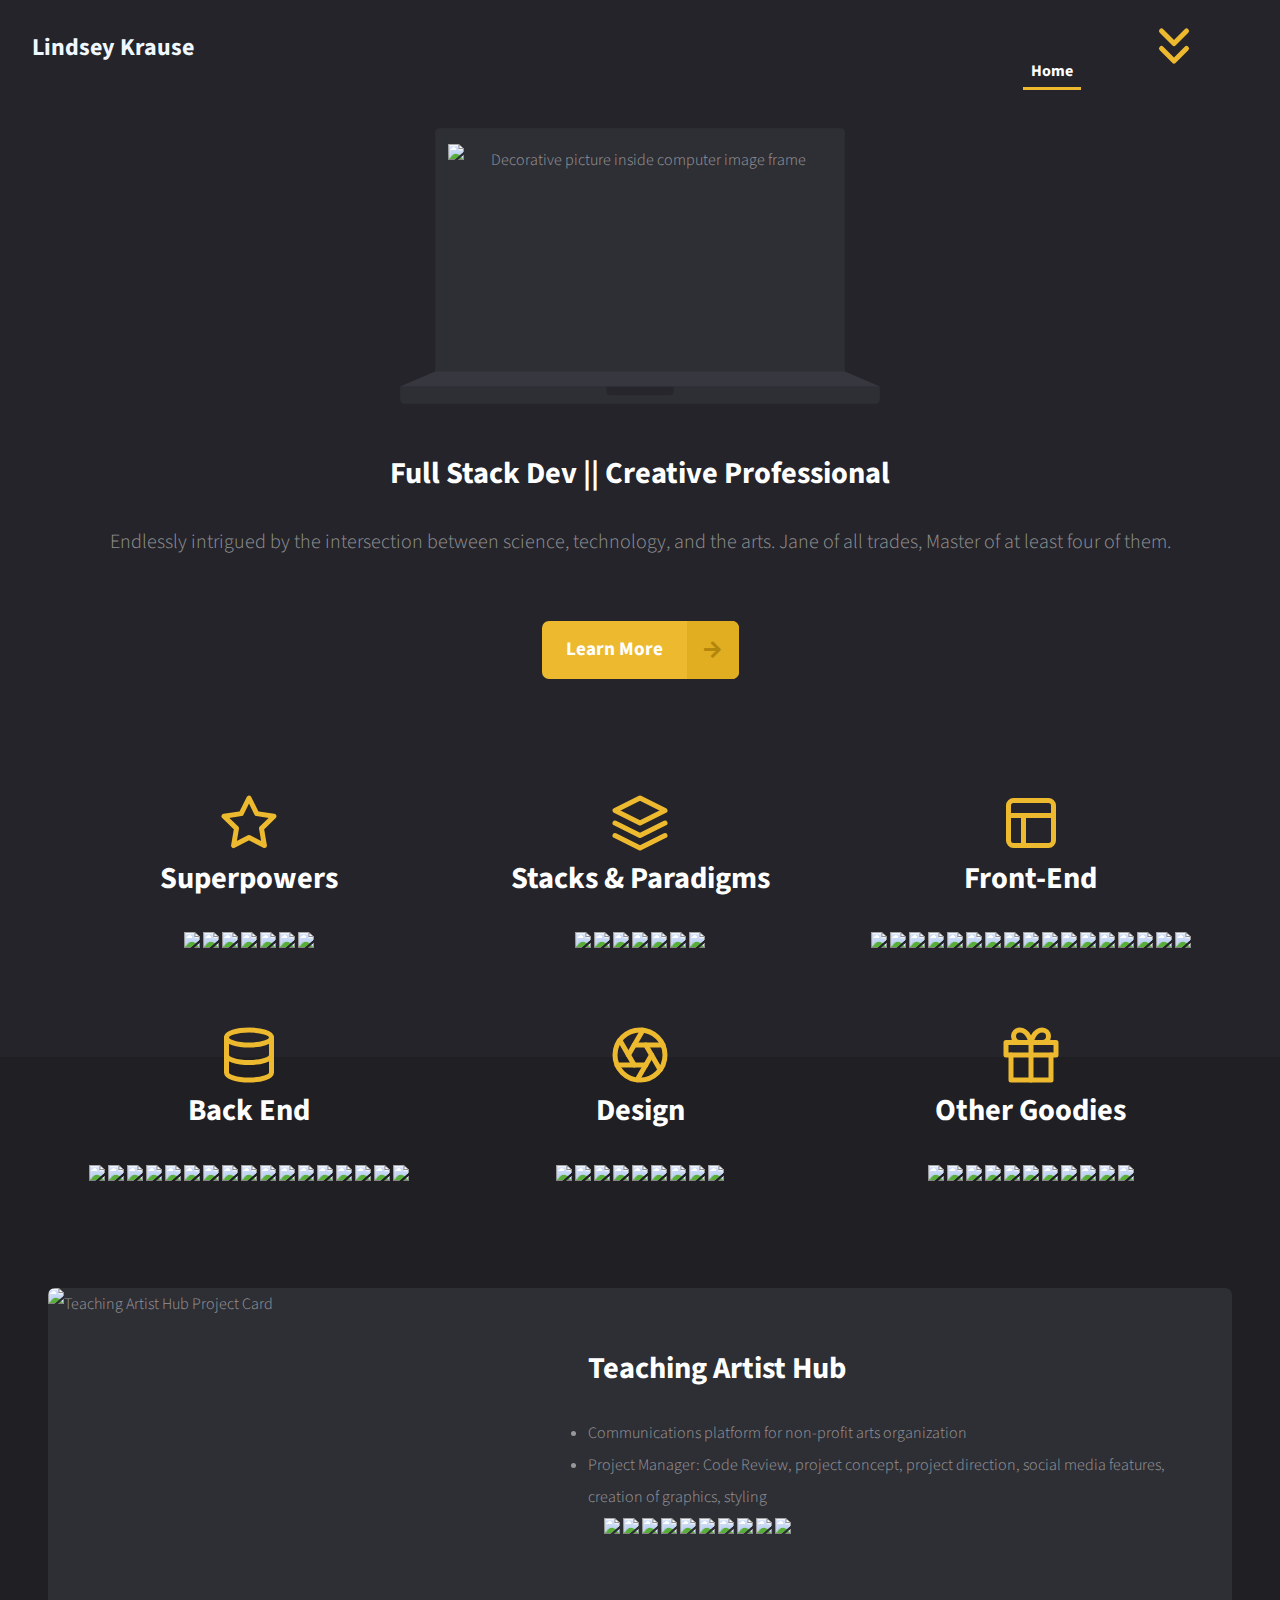
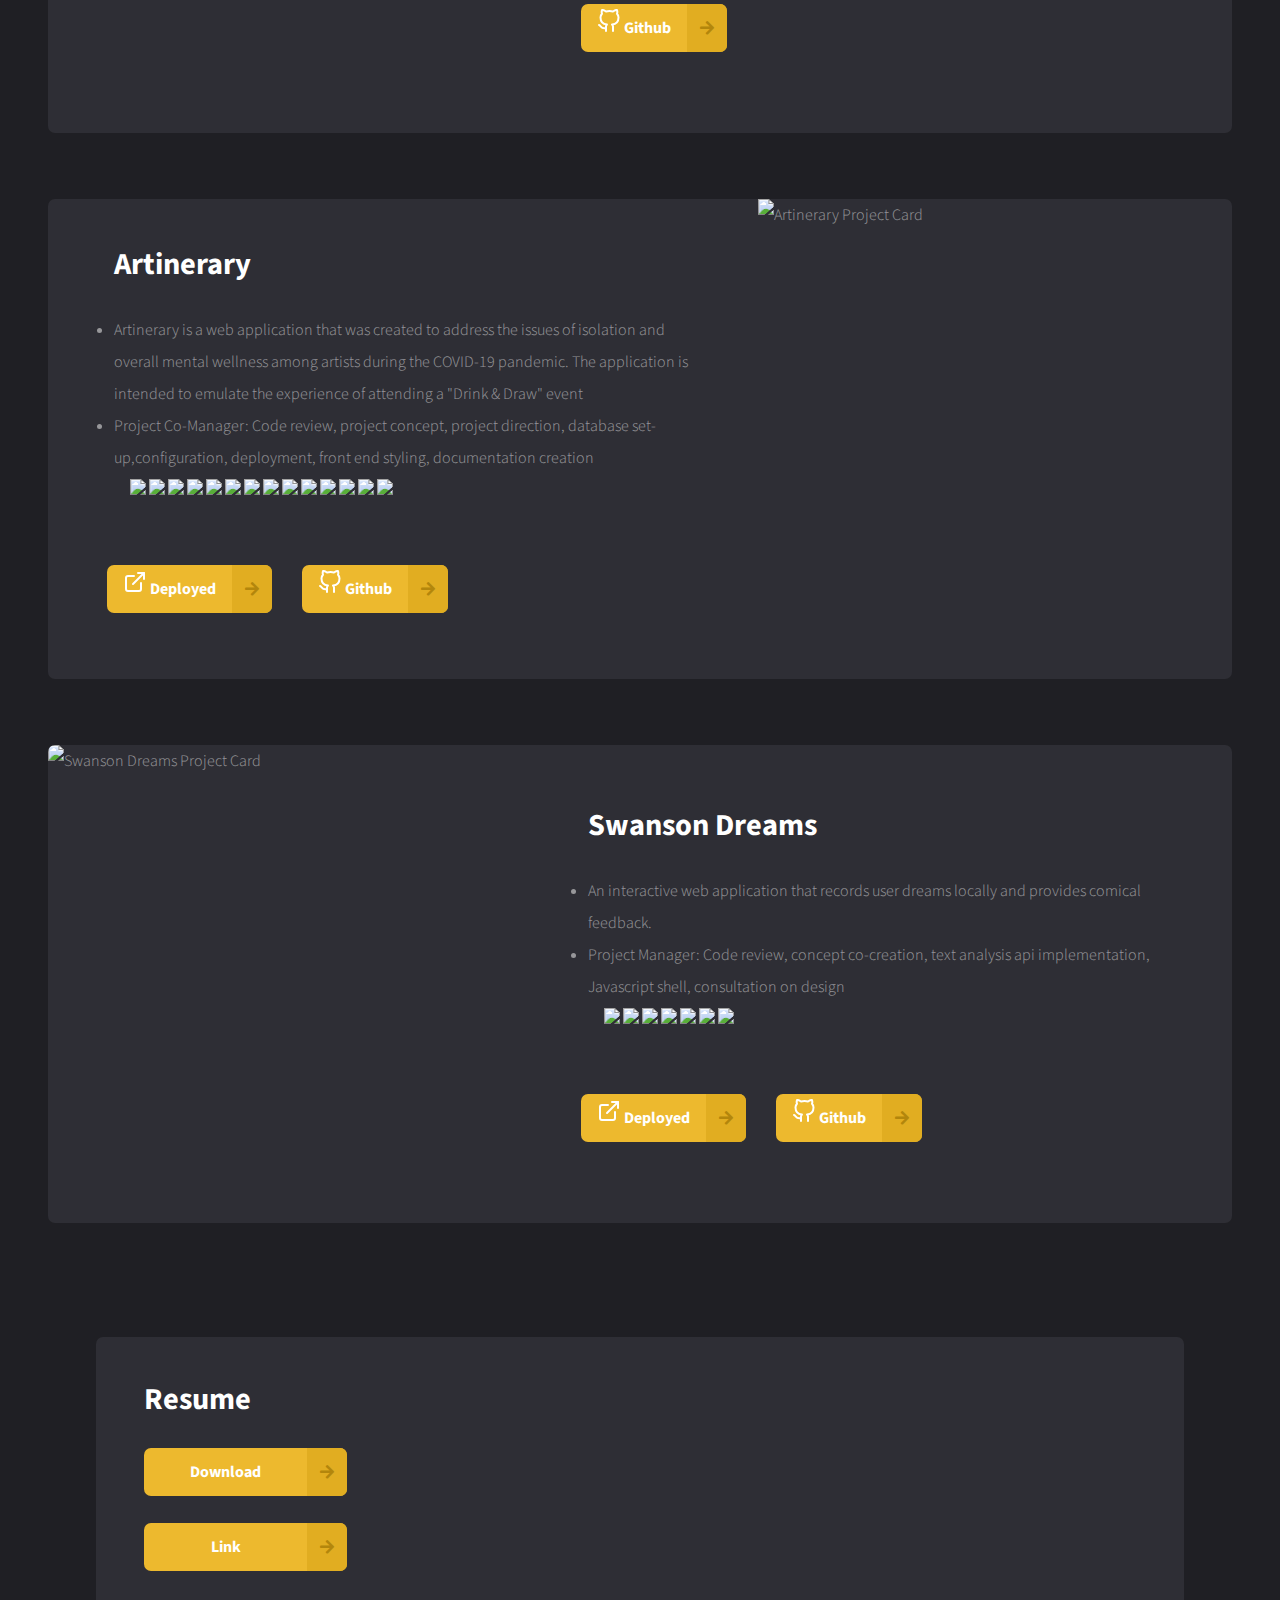
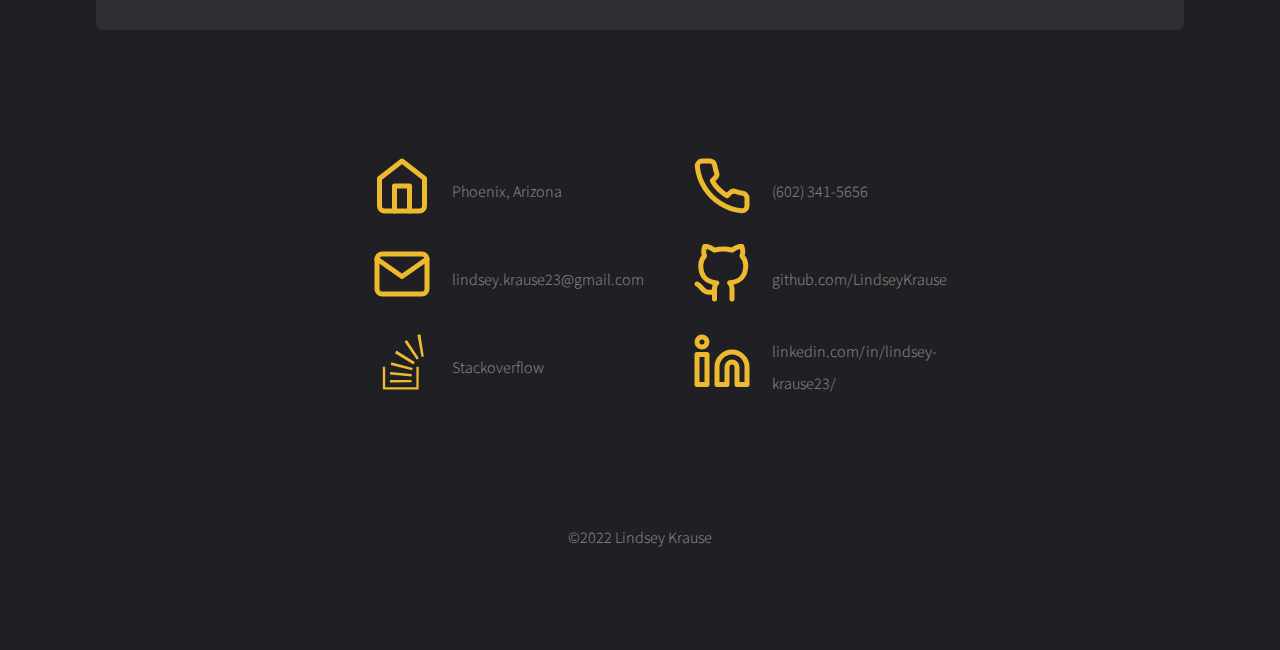
==== commit f6699e58: "removed deployed portfolio item" ====
--- a/index.html
+++ b/index.html
@@ -234,16 +234,6 @@
 								<img src="https://img.shields.io/badge/Progressive Web Apps-9FE2BF"></img>
 							</ul>
 							<ul class="actions">
-								<a href="https://teaching-artist-hub.herokuapp.com/" class="button primary">
-									<svg xmlns="http://www.w3.org/2000/svg" width="24" height="24" viewBox="0 0 24 24"
-										fill="none" stroke="currentColor" stroke-width="2" stroke-linecap="round"
-										stroke-linejoin="round" class="feather feather-external-link">
-										<path d="M18 13v6a2 2 0 0 1-2 2H5a2 2 0 0 1-2-2V8a2 2 0 0 1 2-2h6"></path>
-										<polyline points="15 3 21 3 21 9"></polyline>
-										<line x1="10" y1="14" x2="21" y2="3"></line>
-									</svg>
-									Deployed
-								</a>
 								<a href="https://github.com/LindseyKrause/Teaching-Artist-Hub.git"
 									class="button primary">
 									<svg xmlns="http://www.w3.org/2000/svg" width="24" height="24" viewBox="0 0 24 24"
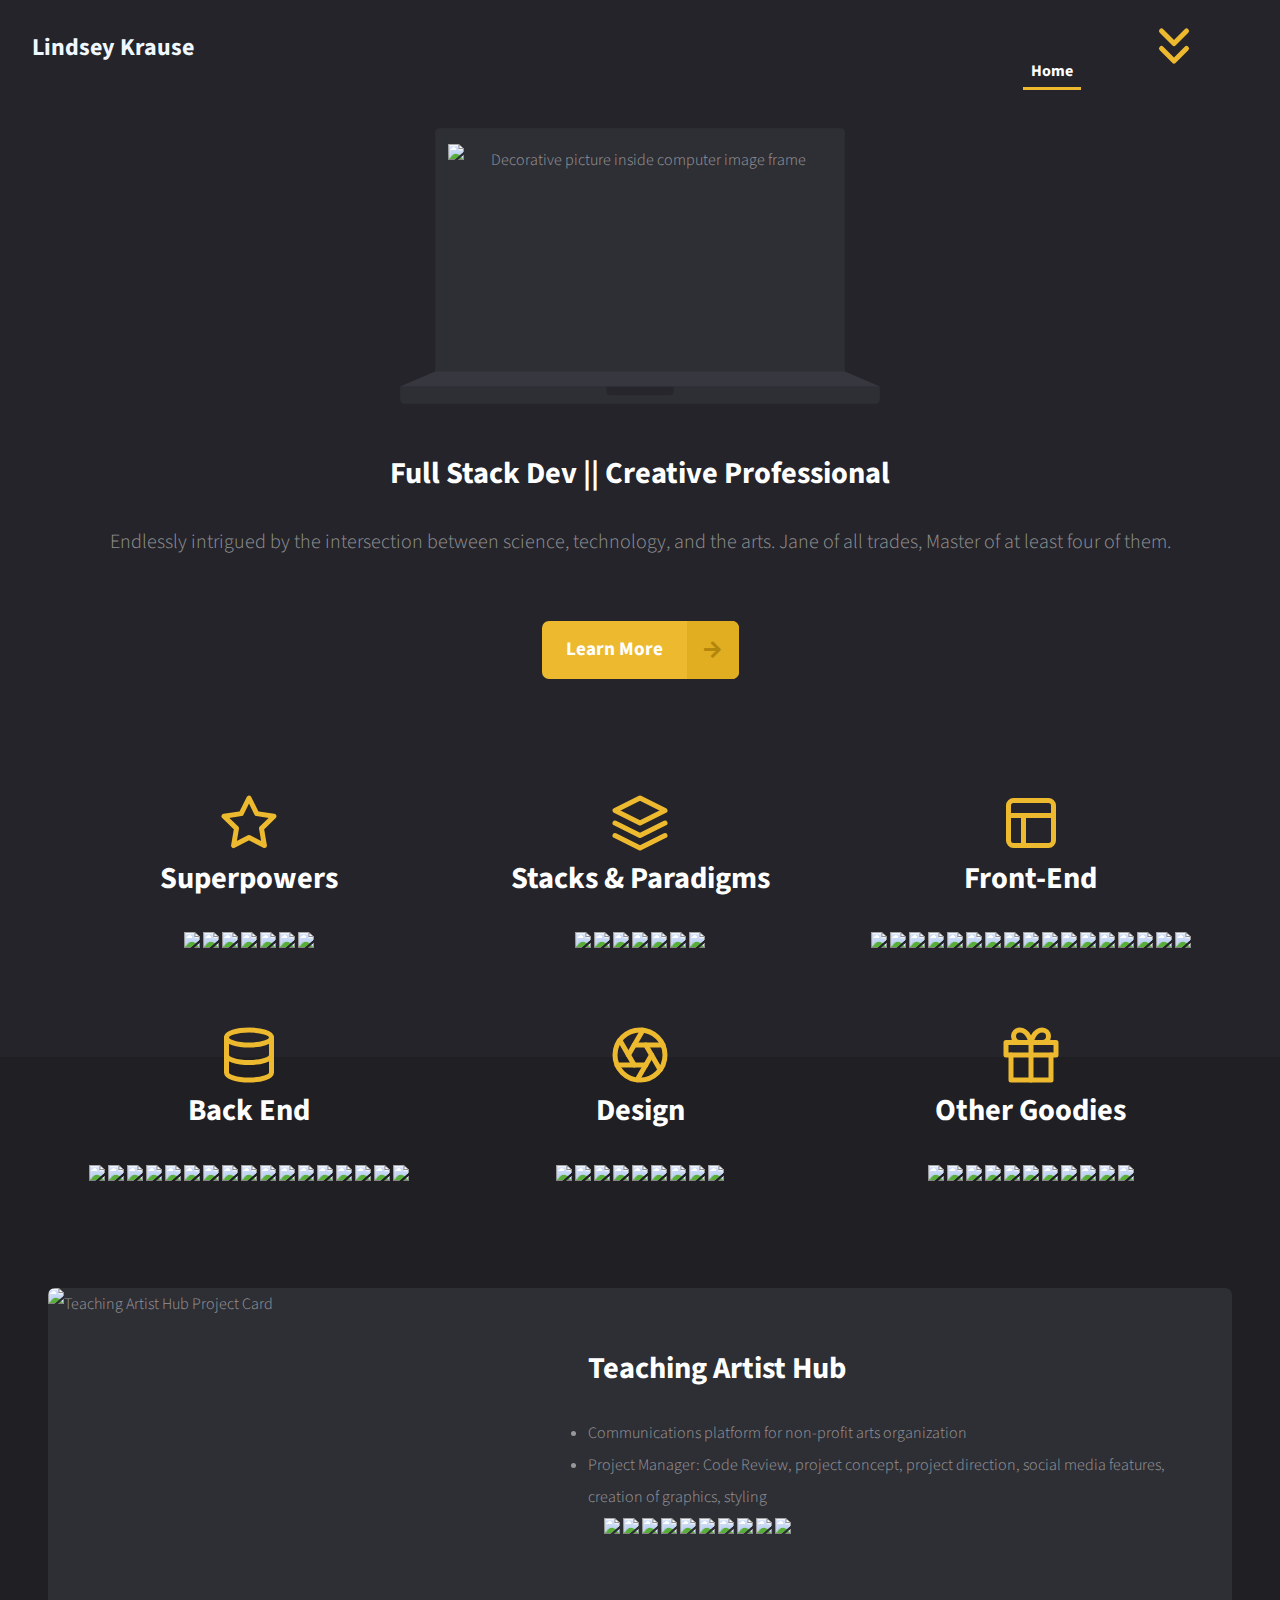
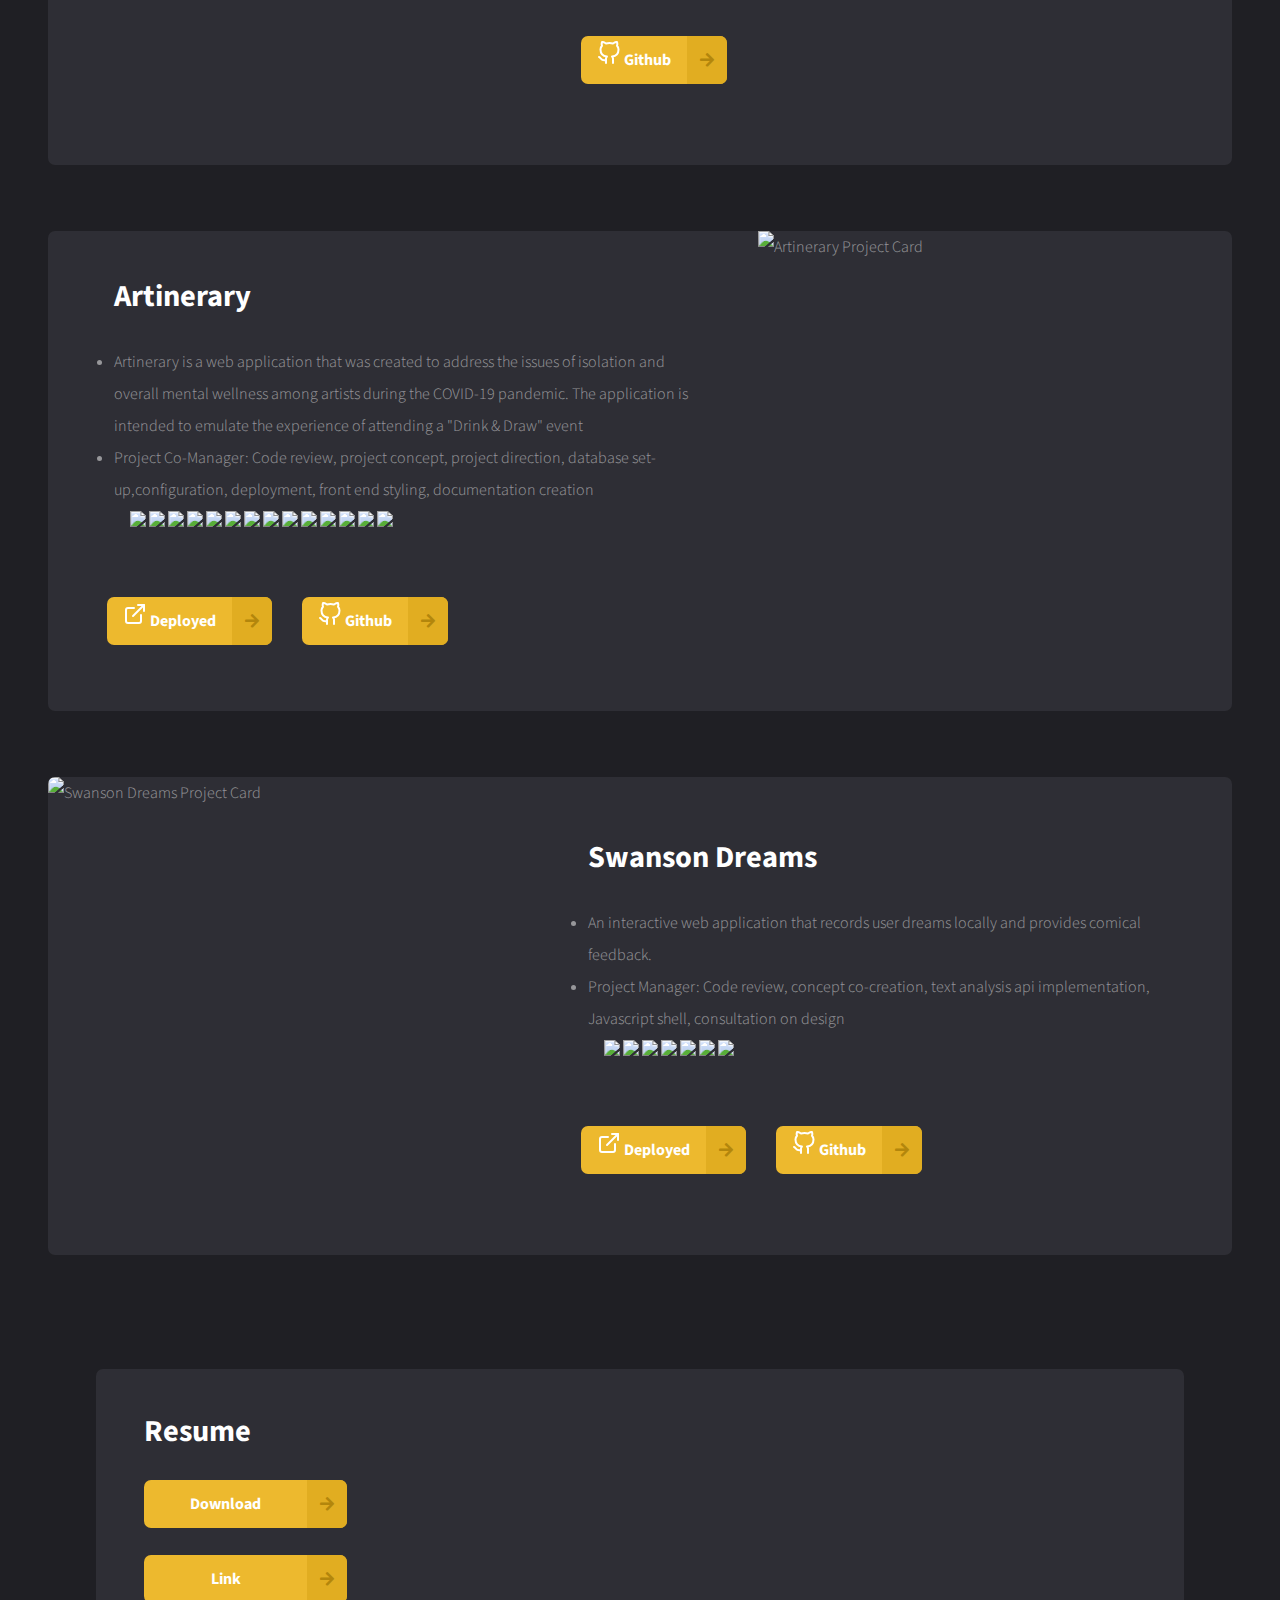
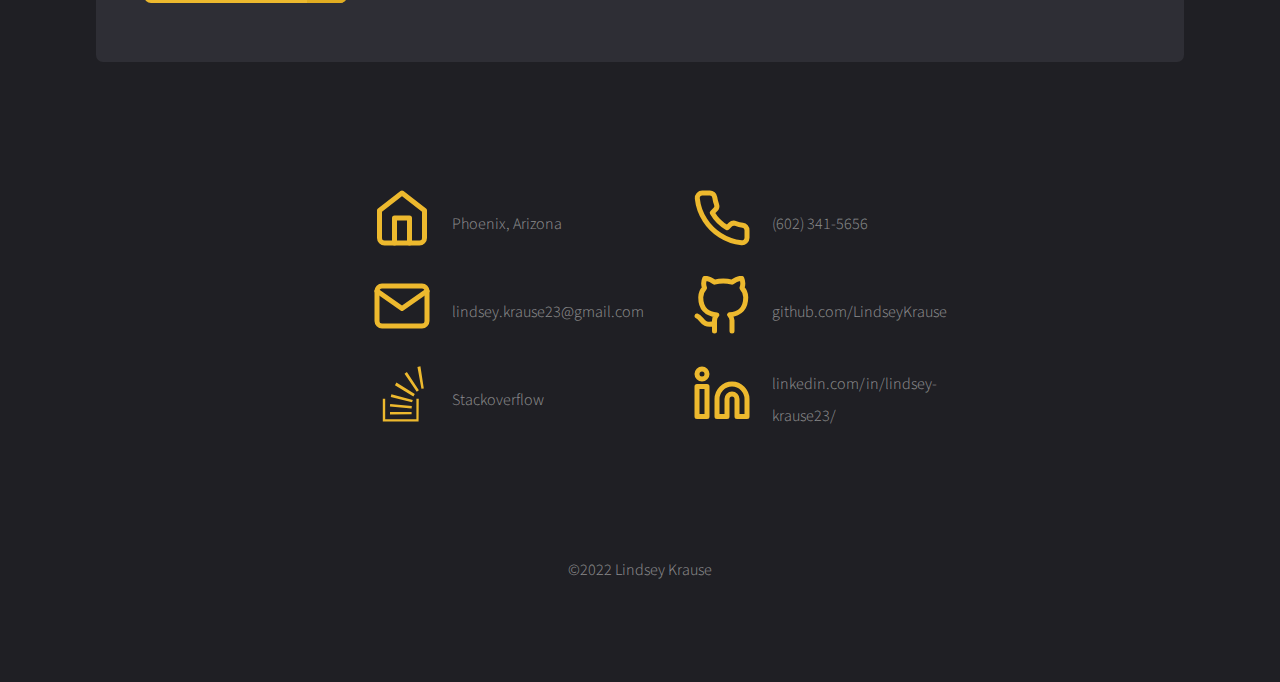
==== commit c8deb395: "spacing portfolio items" ====
--- a/index.html
+++ b/index.html
@@ -233,6 +233,7 @@
 								<img src="https://img.shields.io/badge/Adobe Photoshop Express-40E0D0"></img>
 								<img src="https://img.shields.io/badge/Progressive Web Apps-9FE2BF"></img>
 							</ul>
+							<br>
 							<ul class="actions">
 								<a href="https://github.com/LindseyKrause/Teaching-Artist-Hub.git"
 									class="button primary">
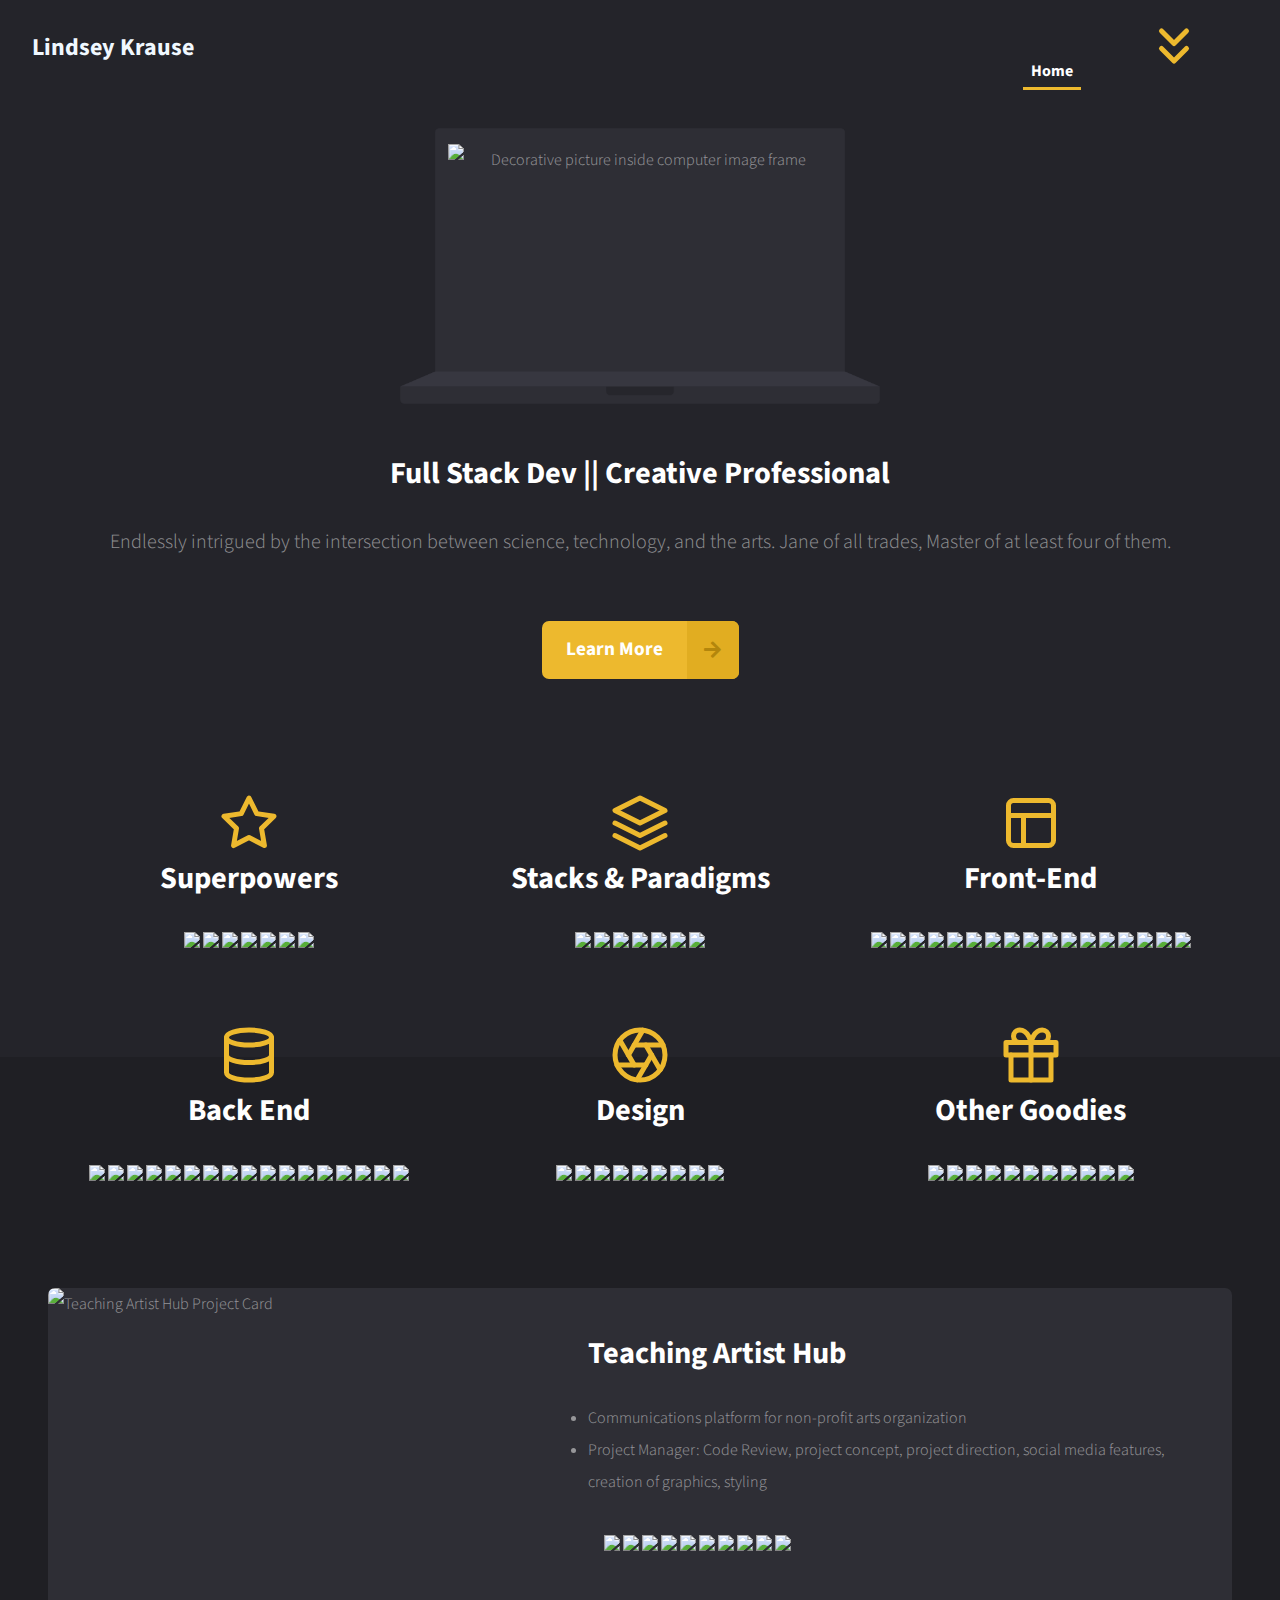
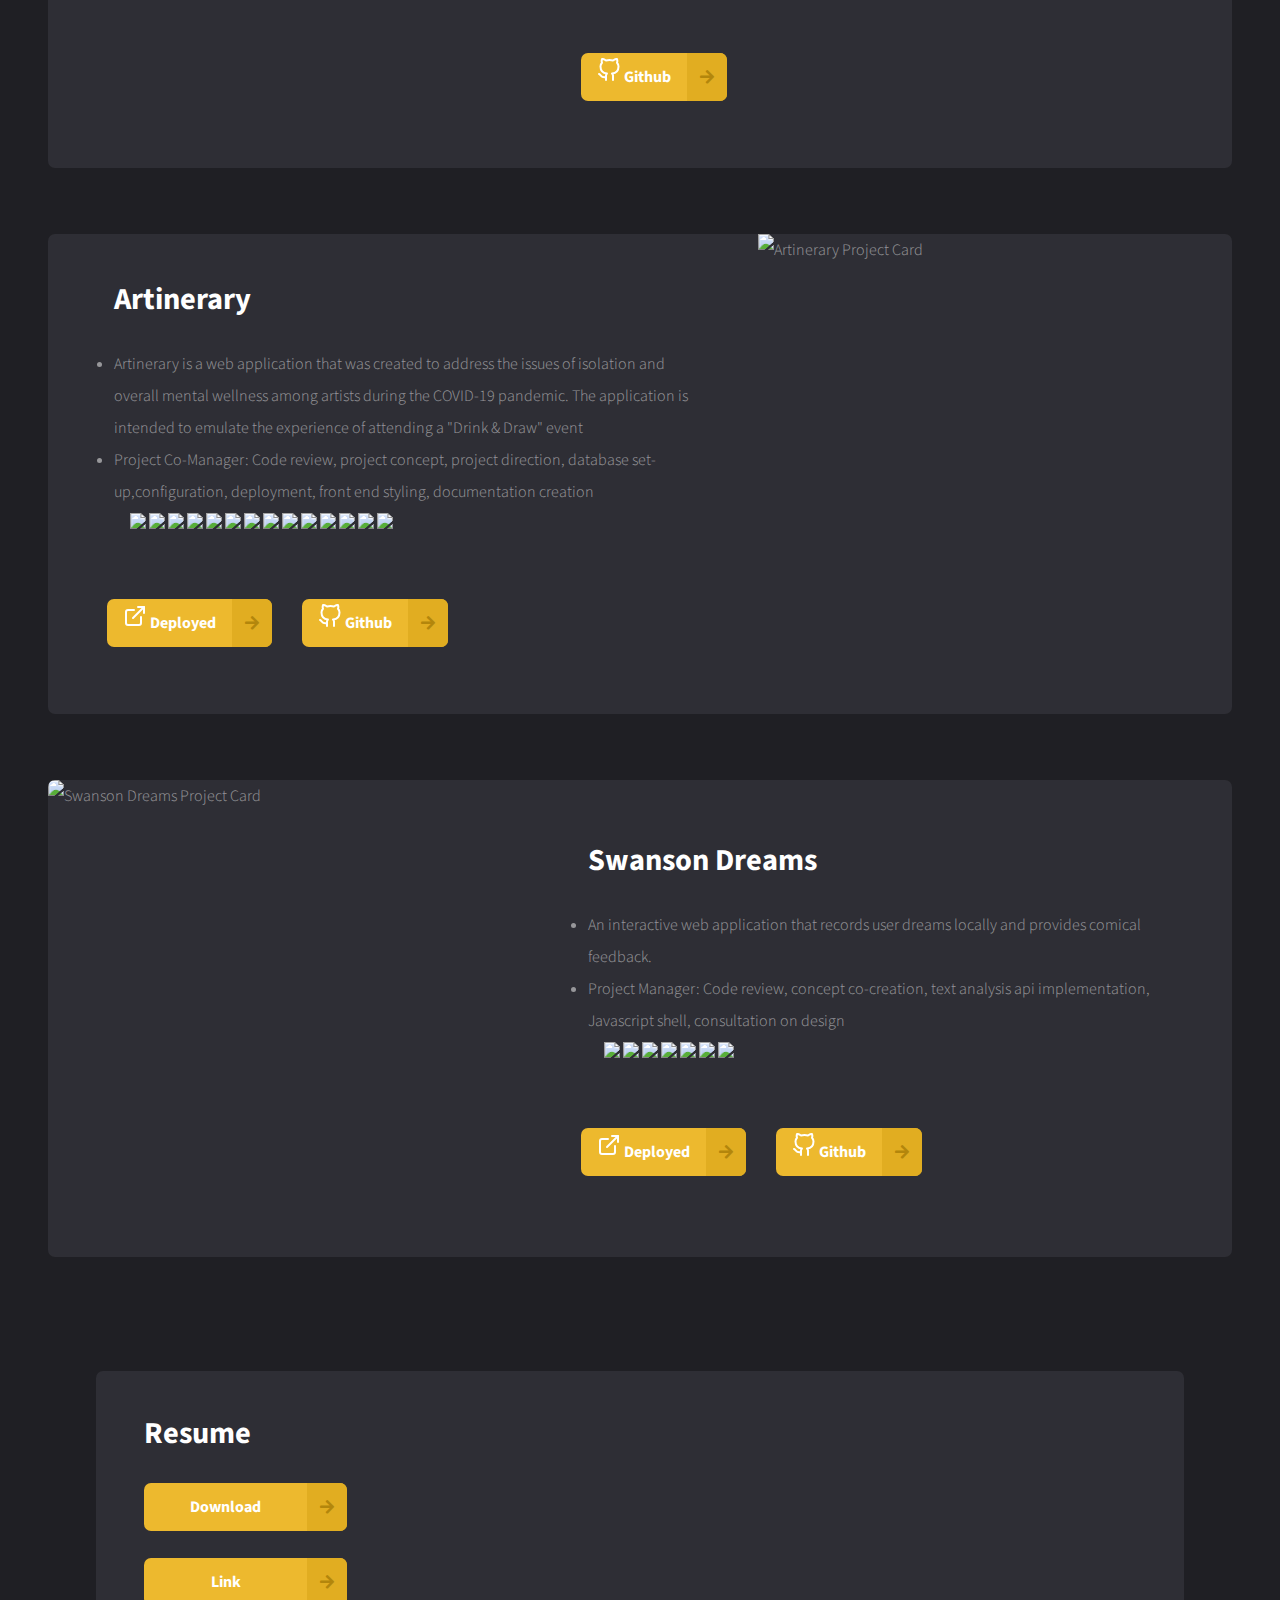
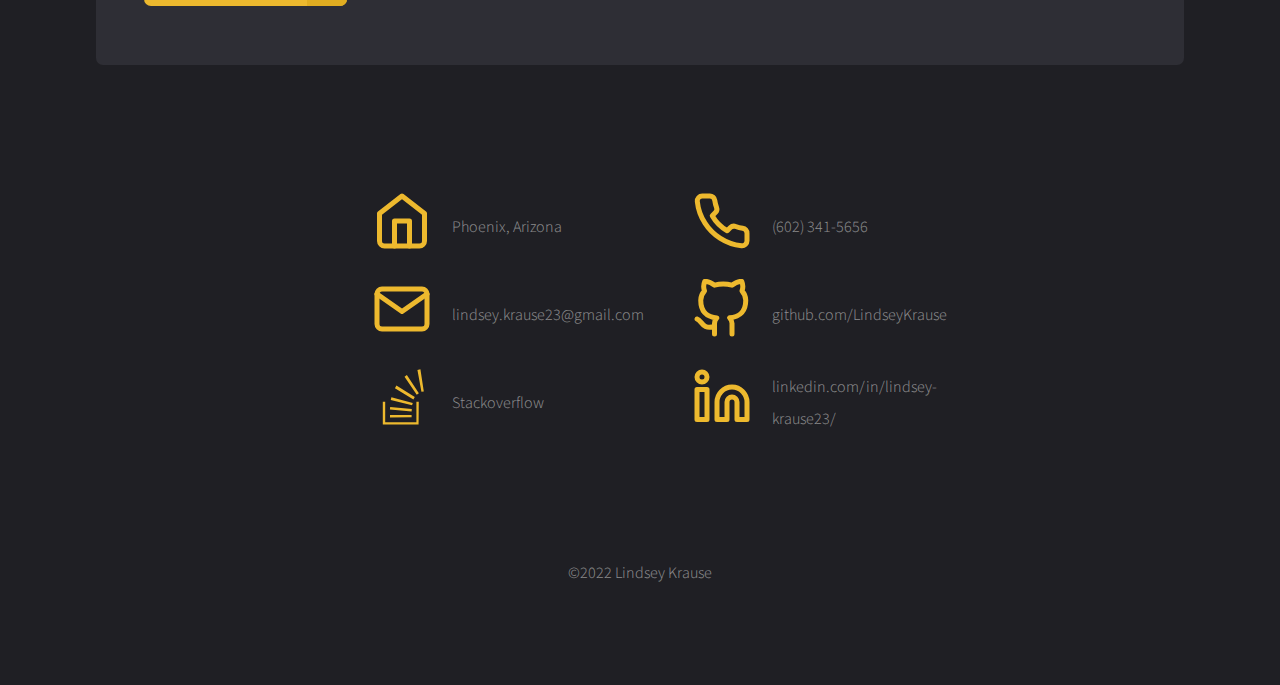
==== commit 24ff23d1: "spacing portfolio items" ====
--- a/index.html
+++ b/index.html
@@ -220,7 +220,7 @@
 							<h2>Teaching Artist Hub</h2>
 							<li>Communications platform for non-profit arts organization</li>
 							<li>Project Manager: Code Review, project concept, project direction, social media features,
-								creation of graphics, styling</li>
+								creation of graphics, styling</li><br>
 							<ul>
 								<img src="https://img.shields.io/badge/MERN-B4A204"></img>
 								<img src="https://img.shields.io/badge/HTML-9FE2BF"></img>
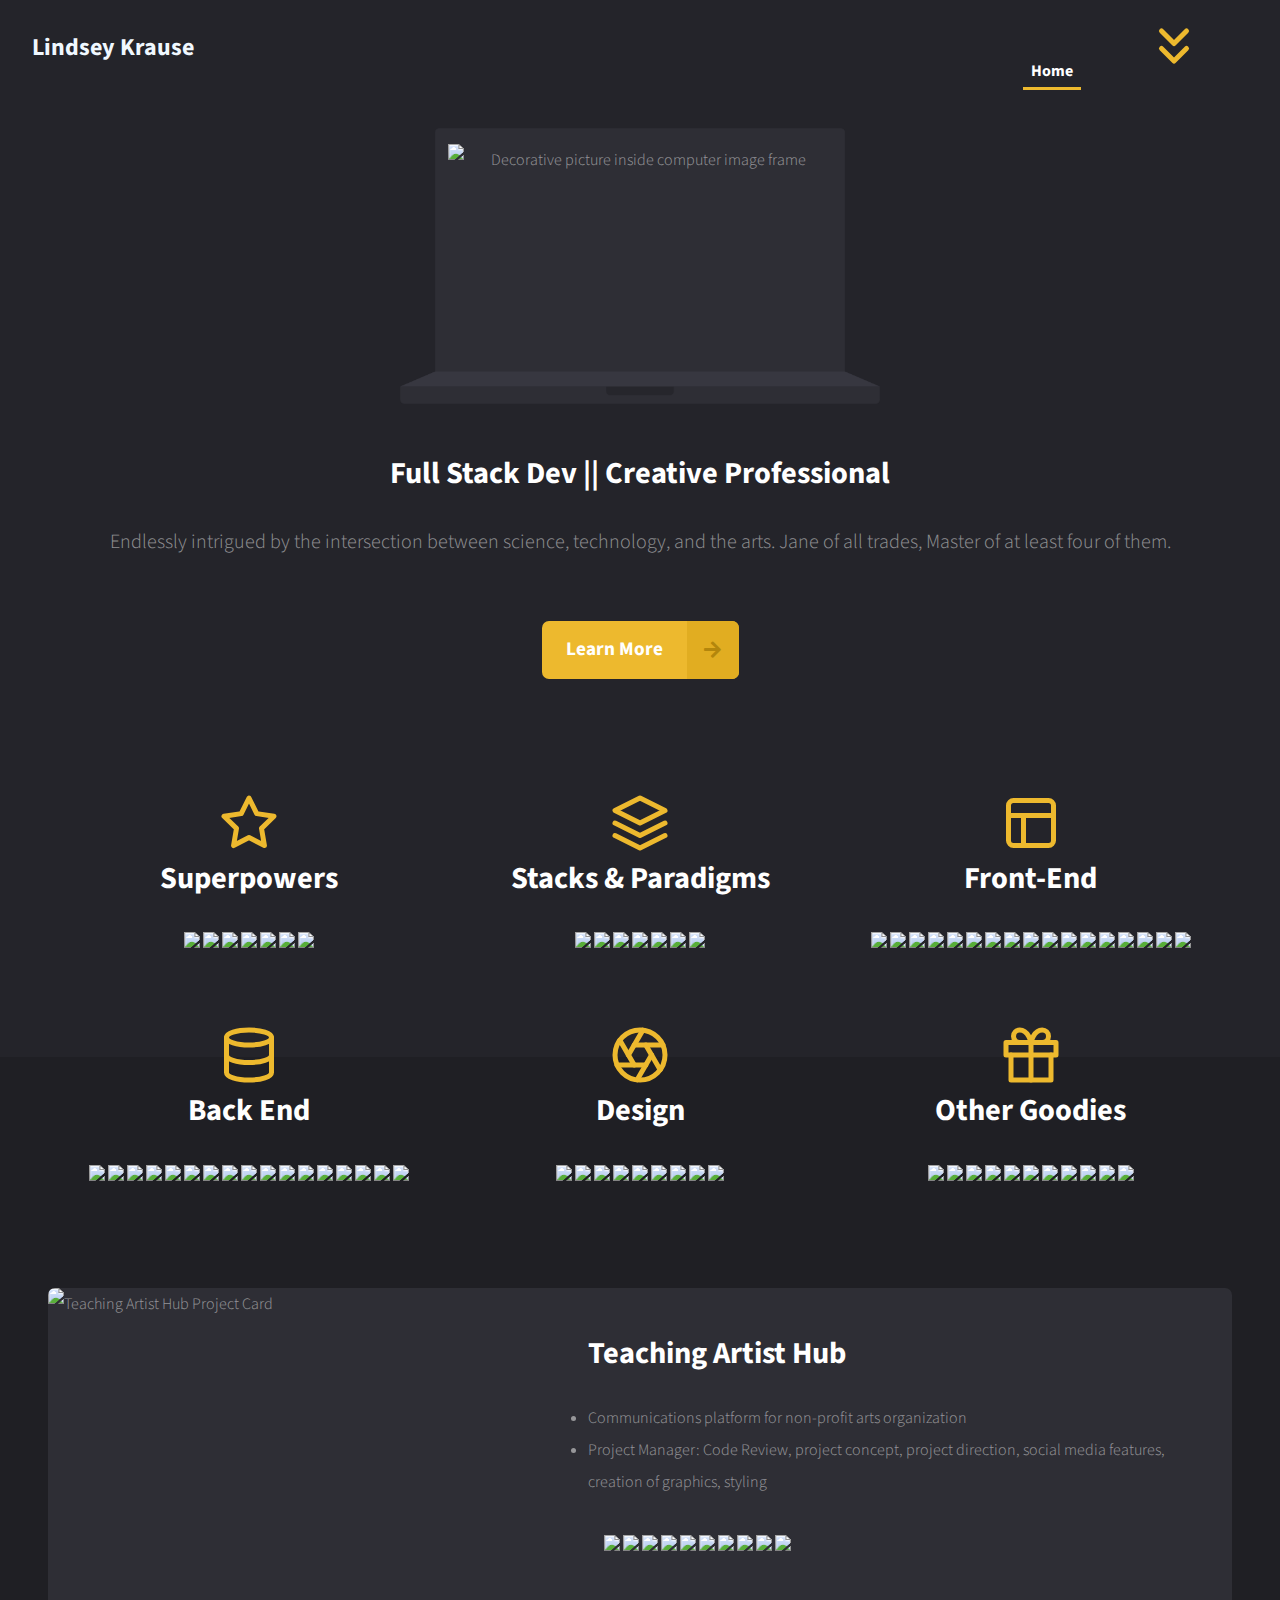
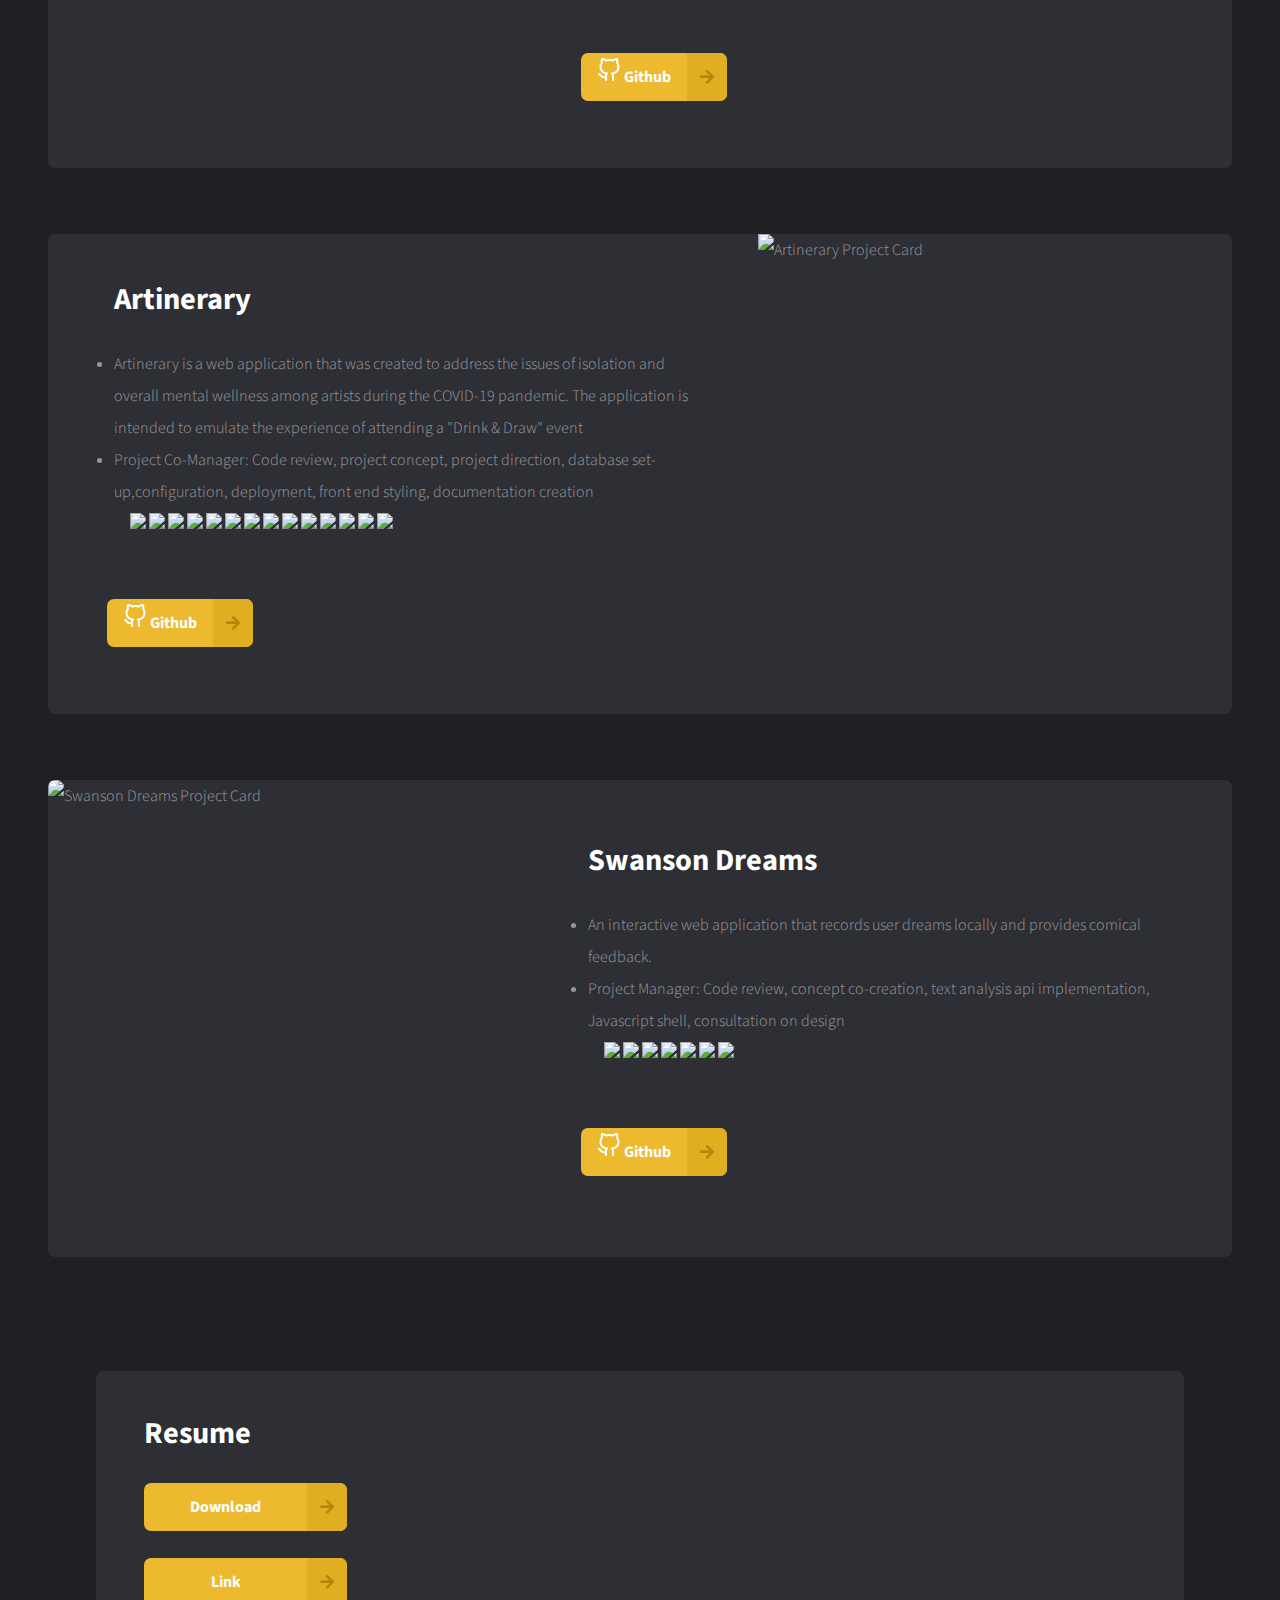
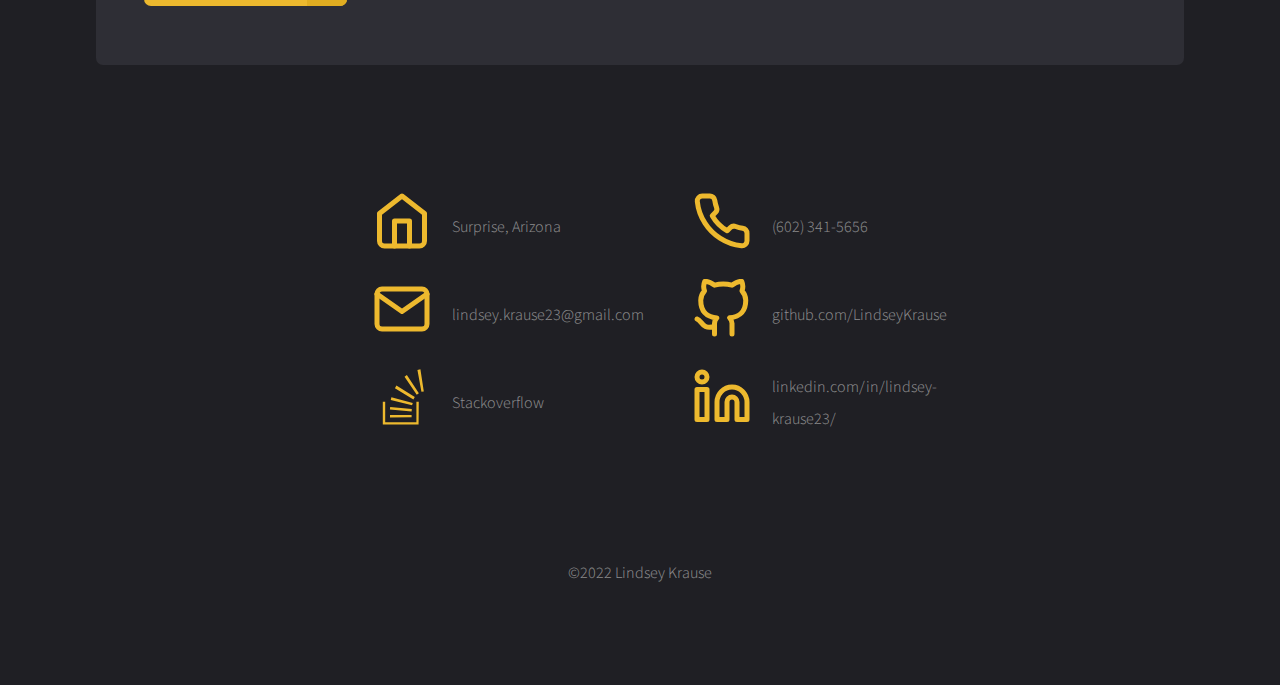
==== commit 63f7ff28: "Removing Deployed Project, adding new resume, adjustling location, home page" ====
--- a/index.html
+++ b/index.html
@@ -279,16 +279,6 @@
 								<img src="https://img.shields.io/badge/DBeaver-FF7F50"></img>
 							</ul>
 							<ul class="actions">
-								<a href=" https://hidden-reaches-45405.herokuapp.com/" class="button primary">
-									<svg xmlns="http://www.w3.org/2000/svg" width="24" height="24" viewBox="0 0 24 24"
-										fill="none" stroke="currentColor" stroke-width="2" stroke-linecap="round"
-										stroke-linejoin="round" class="feather feather-external-link">
-										<path d="M18 13v6a2 2 0 0 1-2 2H5a2 2 0 0 1-2-2V8a2 2 0 0 1 2-2h6"></path>
-										<polyline points="15 3 21 3 21 9"></polyline>
-										<line x1="10" y1="14" x2="21" y2="3"></line>
-									</svg>
-									Deployed
-								</a>
 								<a href=" https://github.com/LindseyKrause/ArtInerary-1.git" class="button primary">
 									<svg xmlns="http://www.w3.org/2000/svg" width="24" height="24" viewBox="0 0 24 24"
 										fill="none" stroke="currentColor" stroke-width="2" stroke-linecap="round"
@@ -324,16 +314,6 @@
 								<img src="https://img.shields.io/badge/RESTful API's-DFFF00"></img>
 							</ul>
 							<ul class="actions">
-								<a href="https://lindseykrause.github.io/Swanson-Dreams/" class="button primary">
-									<svg xmlns="http://www.w3.org/2000/svg" width="24" height="24" viewBox="0 0 24 24"
-										fill="none" stroke="currentColor" stroke-width="2" stroke-linecap="round"
-										stroke-linejoin="round" class="feather feather-external-link">
-										<path d="M18 13v6a2 2 0 0 1-2 2H5a2 2 0 0 1-2-2V8a2 2 0 0 1 2-2h6"></path>
-										<polyline points="15 3 21 3 21 9"></polyline>
-										<line x1="10" y1="14" x2="21" y2="3"></line>
-									</svg>
-									Deployed
-								</a>
 								<a href=" https://github.com/LindseyKrause/Swanson-Dreams.git" class="button primary">
 									<svg xmlns="http://www.w3.org/2000/svg" width="24" height="24" viewBox="0 0 24 24"
 										fill="none" stroke="currentColor" stroke-width="2" stroke-linecap="round"
@@ -355,10 +335,10 @@
 									<h2>Resume</h2>
 									<ul class="actions stacked" style="box-sizing: 65%;">
 										<li>
-											<a href="https://drive.google.com/file/d/1xyAyRqvFpFrHQMY9Qz3Ui-ehsyKSO3QS/view?usp=sharing"
+											<a href="https://drive.google.com/file/d/1VDSd7eyO1IF_8qC8Ko-yyNMuWoBAaDr-/view?usp=drive_link"
 												class="button primary fit" style="margin: 0%;" download="">Download</a>
 										</li>
-										<li><a href="https://drive.google.com/file/d/1xyAyRqvFpFrHQMY9Qz3Ui-ehsyKSO3QS/view?usp=sharing"
+										<li><a href="https://drive.google.com/file/d/1VDSd7eyO1IF_8qC8Ko-yyNMuWoBAaDr-/view?usp=drive_link"
 												class="button primary fit" style="margin: 0%;">Link</a></li>
 									</ul>
 								</div>
@@ -380,7 +360,7 @@
 										<polyline points="9 22 9 12 15 12 15 22"></polyline>
 									</svg></span>
 								<p>
-									Phoenix, Arizona
+									Surprise, Arizona
 								</p>
 							</div>
 							<div class="item">
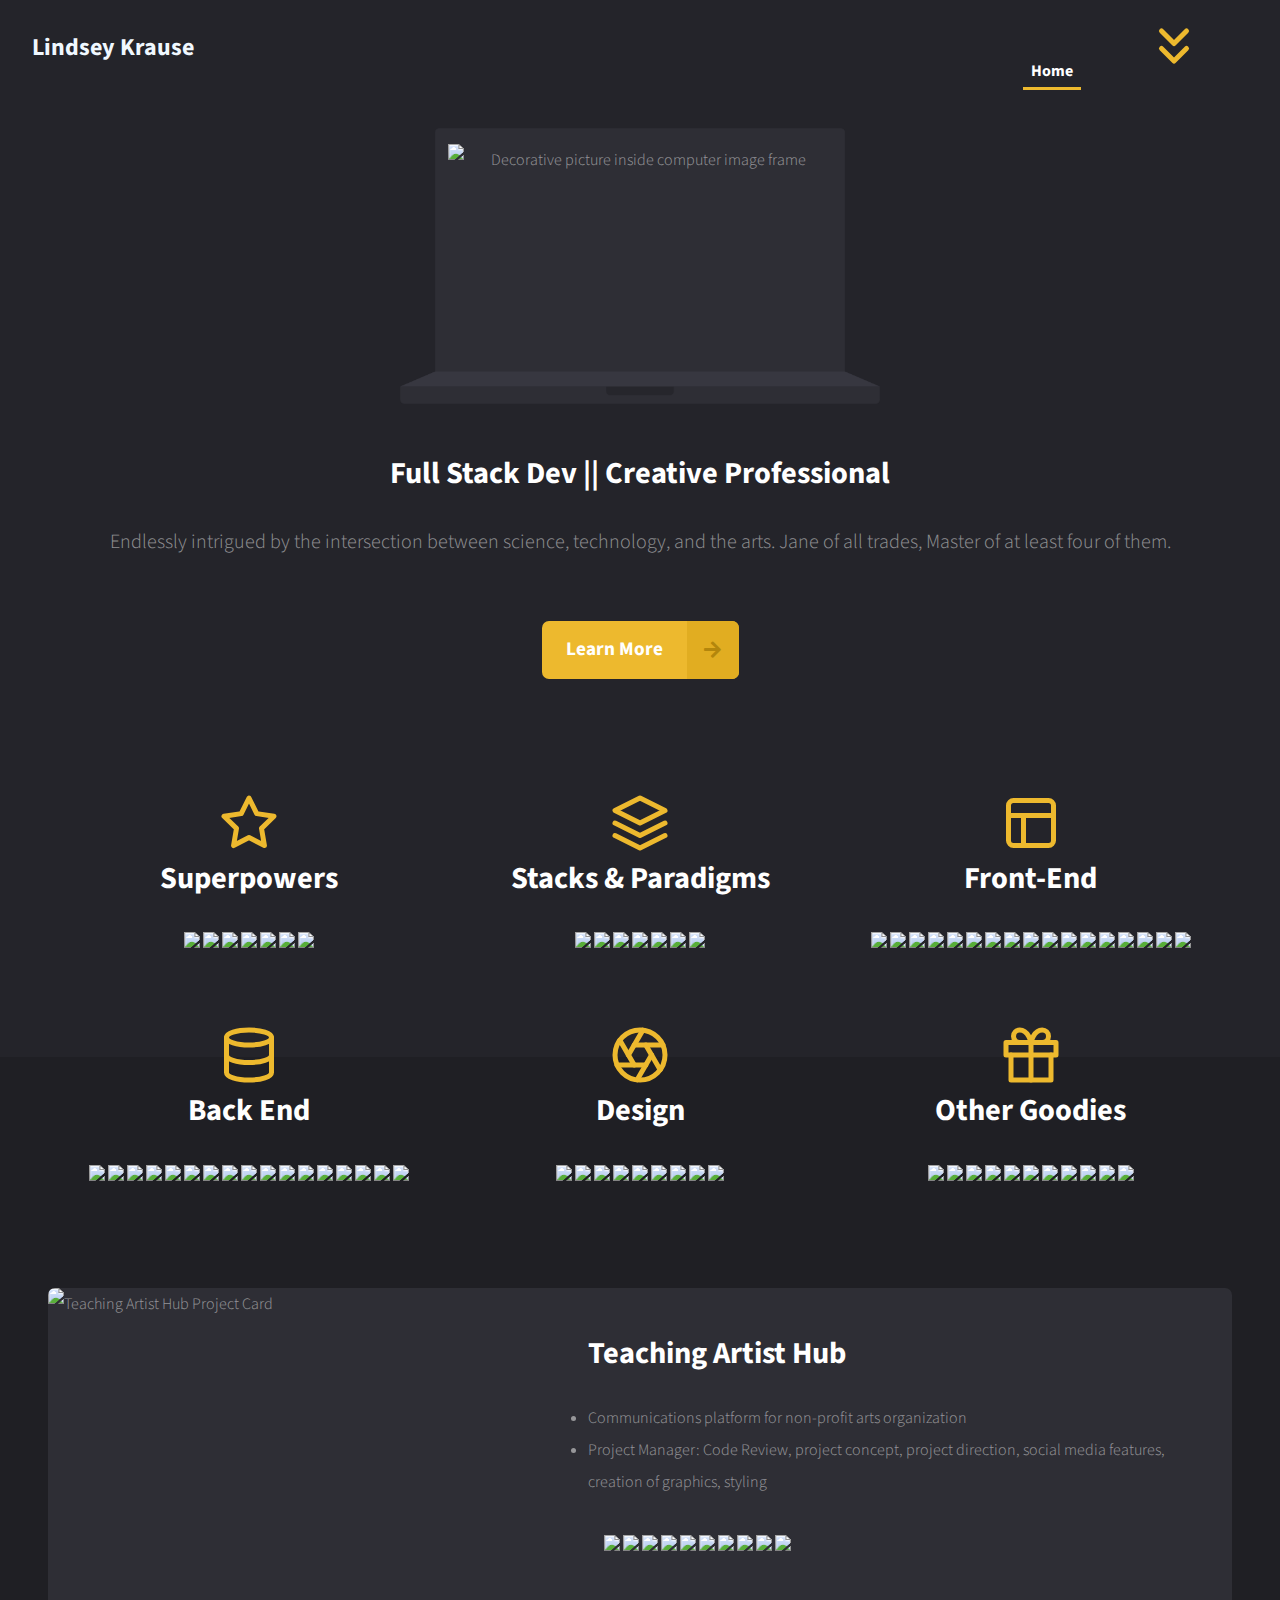
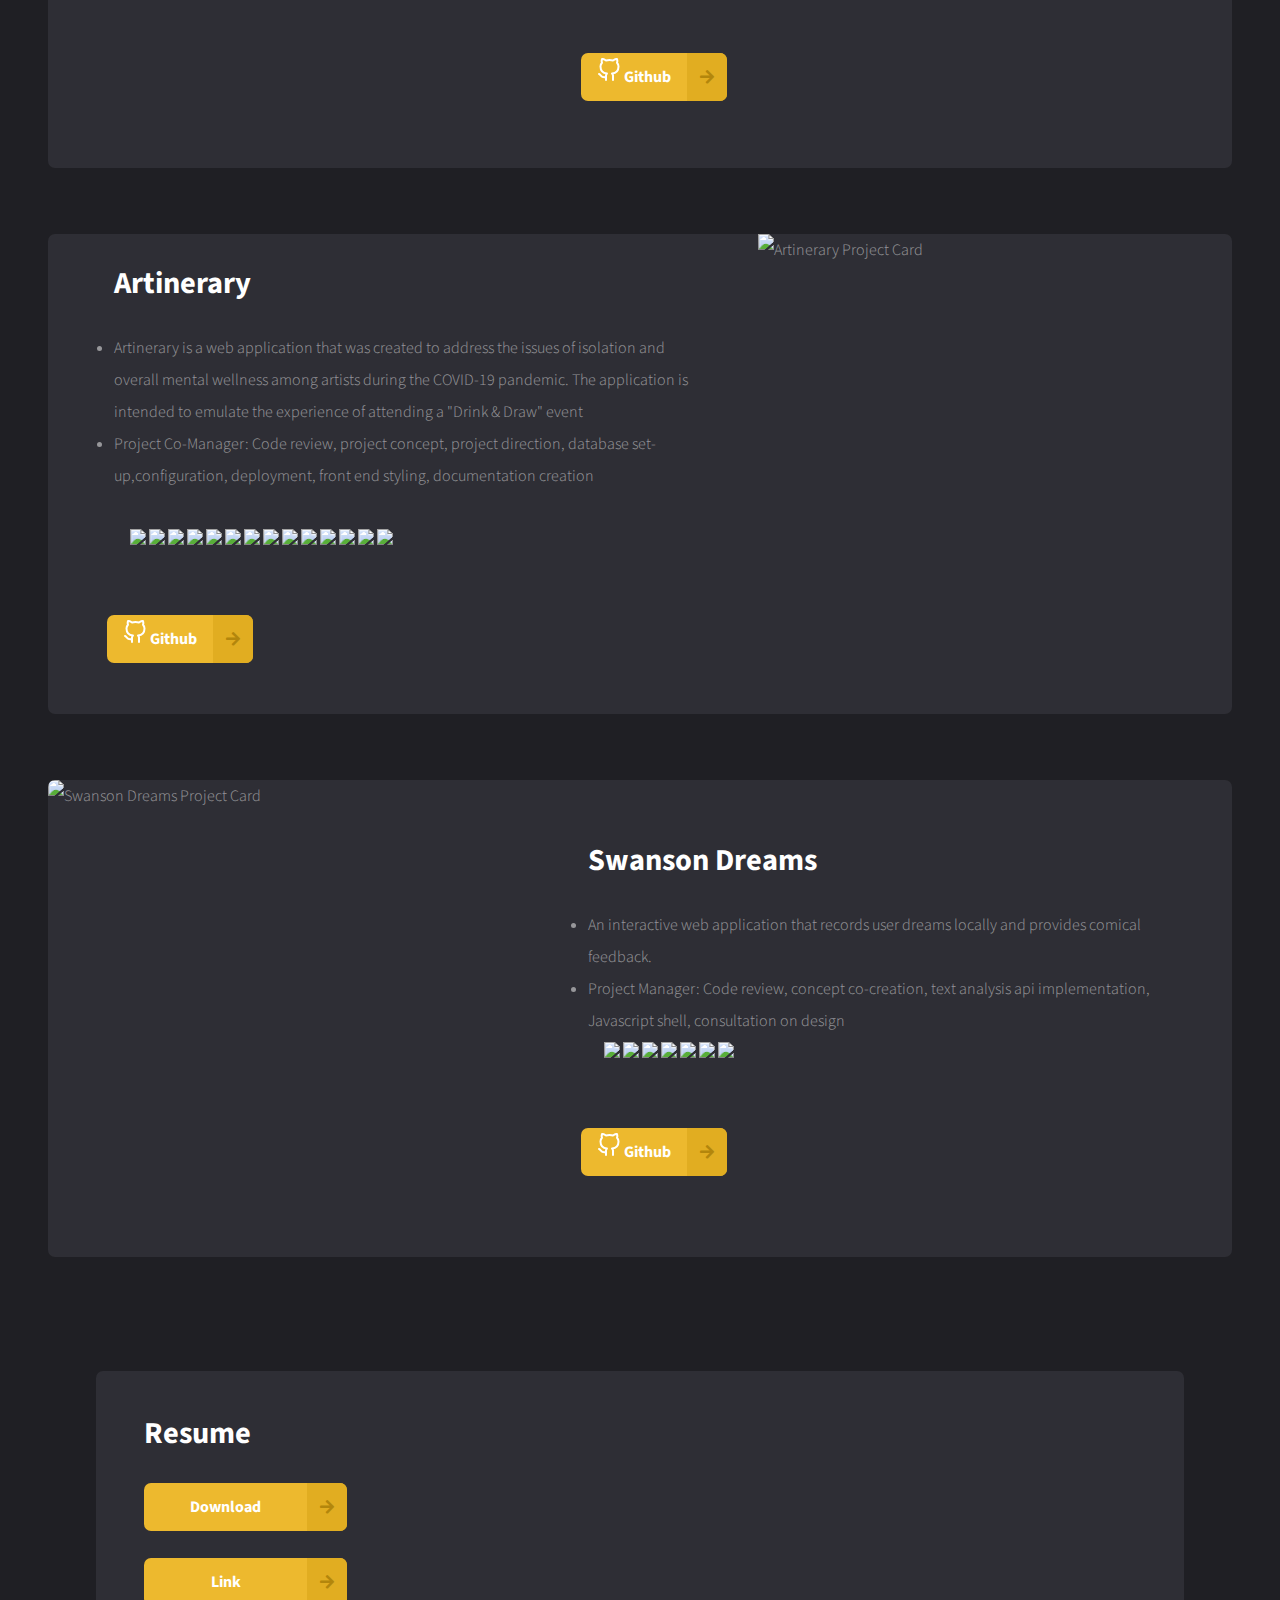
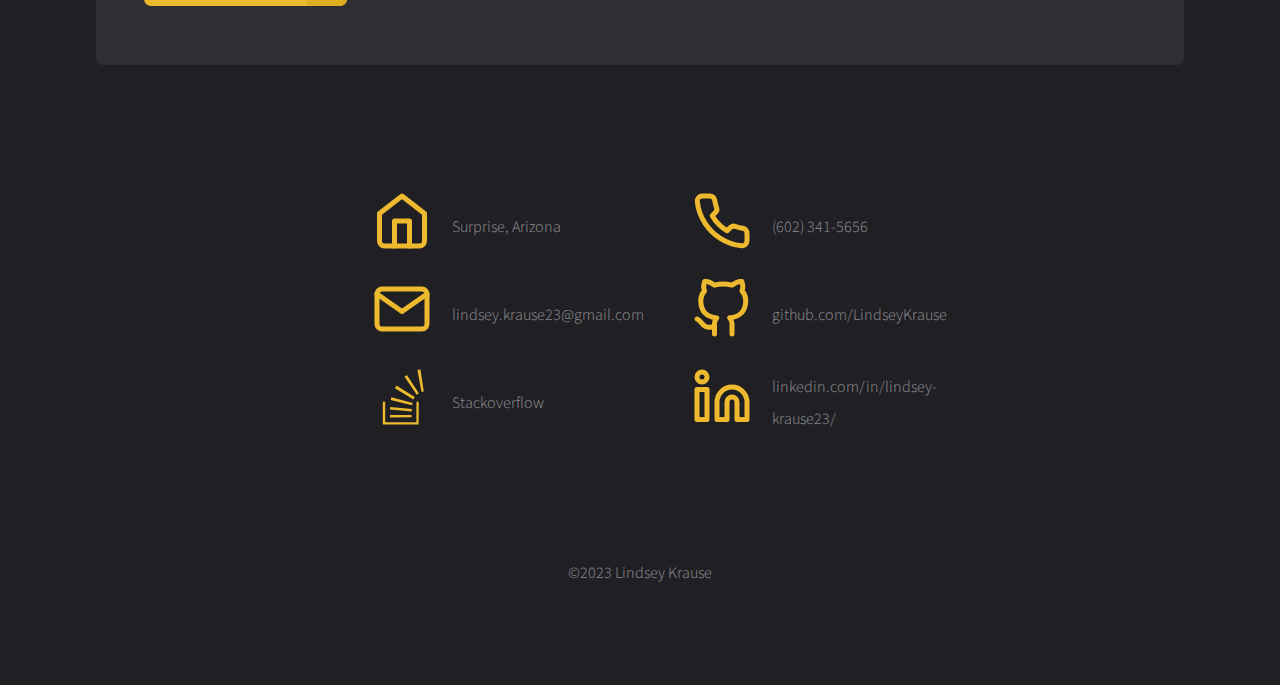
==== commit 5a77cc48: "updating dates, spacing around portfolio items" ====
--- a/index.html
+++ b/index.html
@@ -261,7 +261,7 @@
 								experience of attending a "Drink & Draw" event
 							</li>
 							<li>Project Co-Manager: Code review, project concept, project direction, database
-								set-up,configuration, deployment, front end styling, documentation creation</li>
+								set-up,configuration, deployment, front end styling, documentation creation</li><br>
 							<ul>
 								<img src="https://img.shields.io/badge/HTML-9FE2BF"></img>
 								<img src="https://img.shields.io/badge/CSS-B40469"></img>
@@ -427,7 +427,7 @@
 							</div>
 						</section>
 						<p class="copyright">
-							&copy;2022 Lindsey Krause
+							&copy;2023 Lindsey Krause
 						</p>
 					</div>
 				</div>
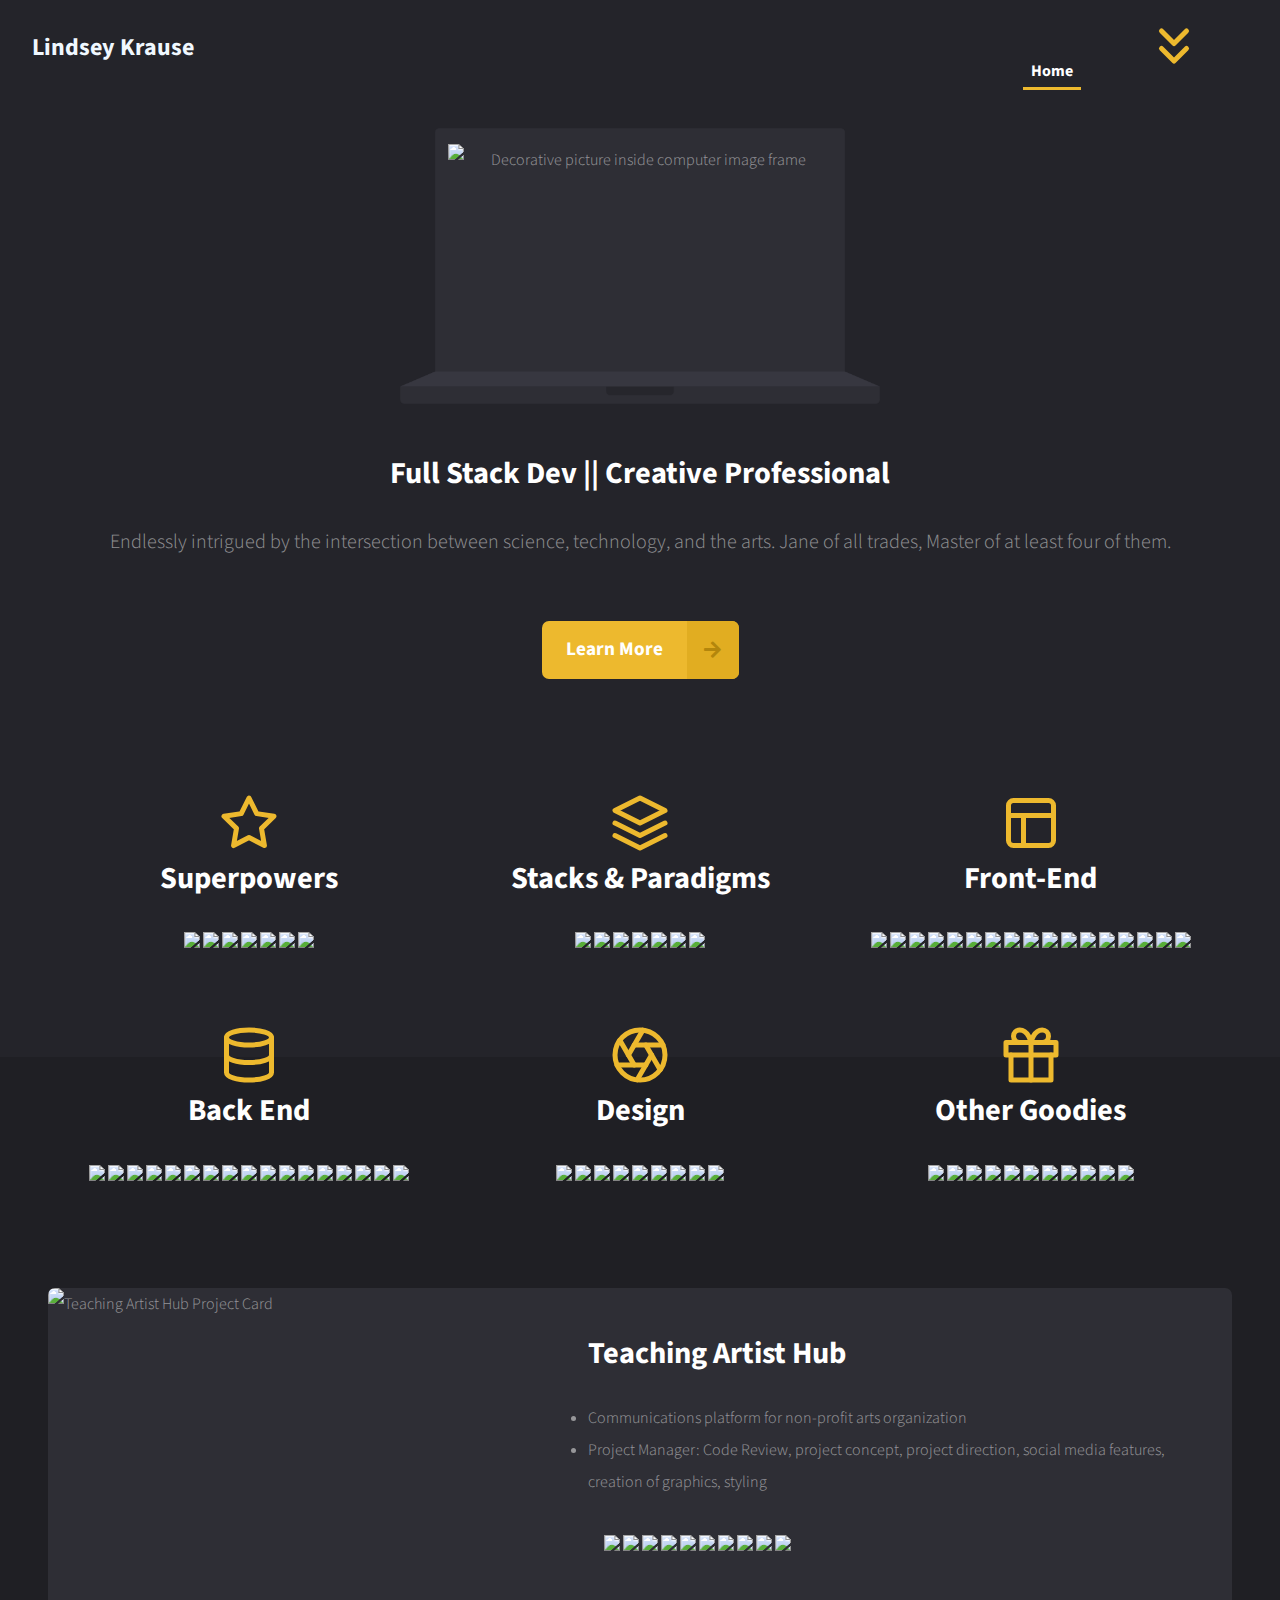
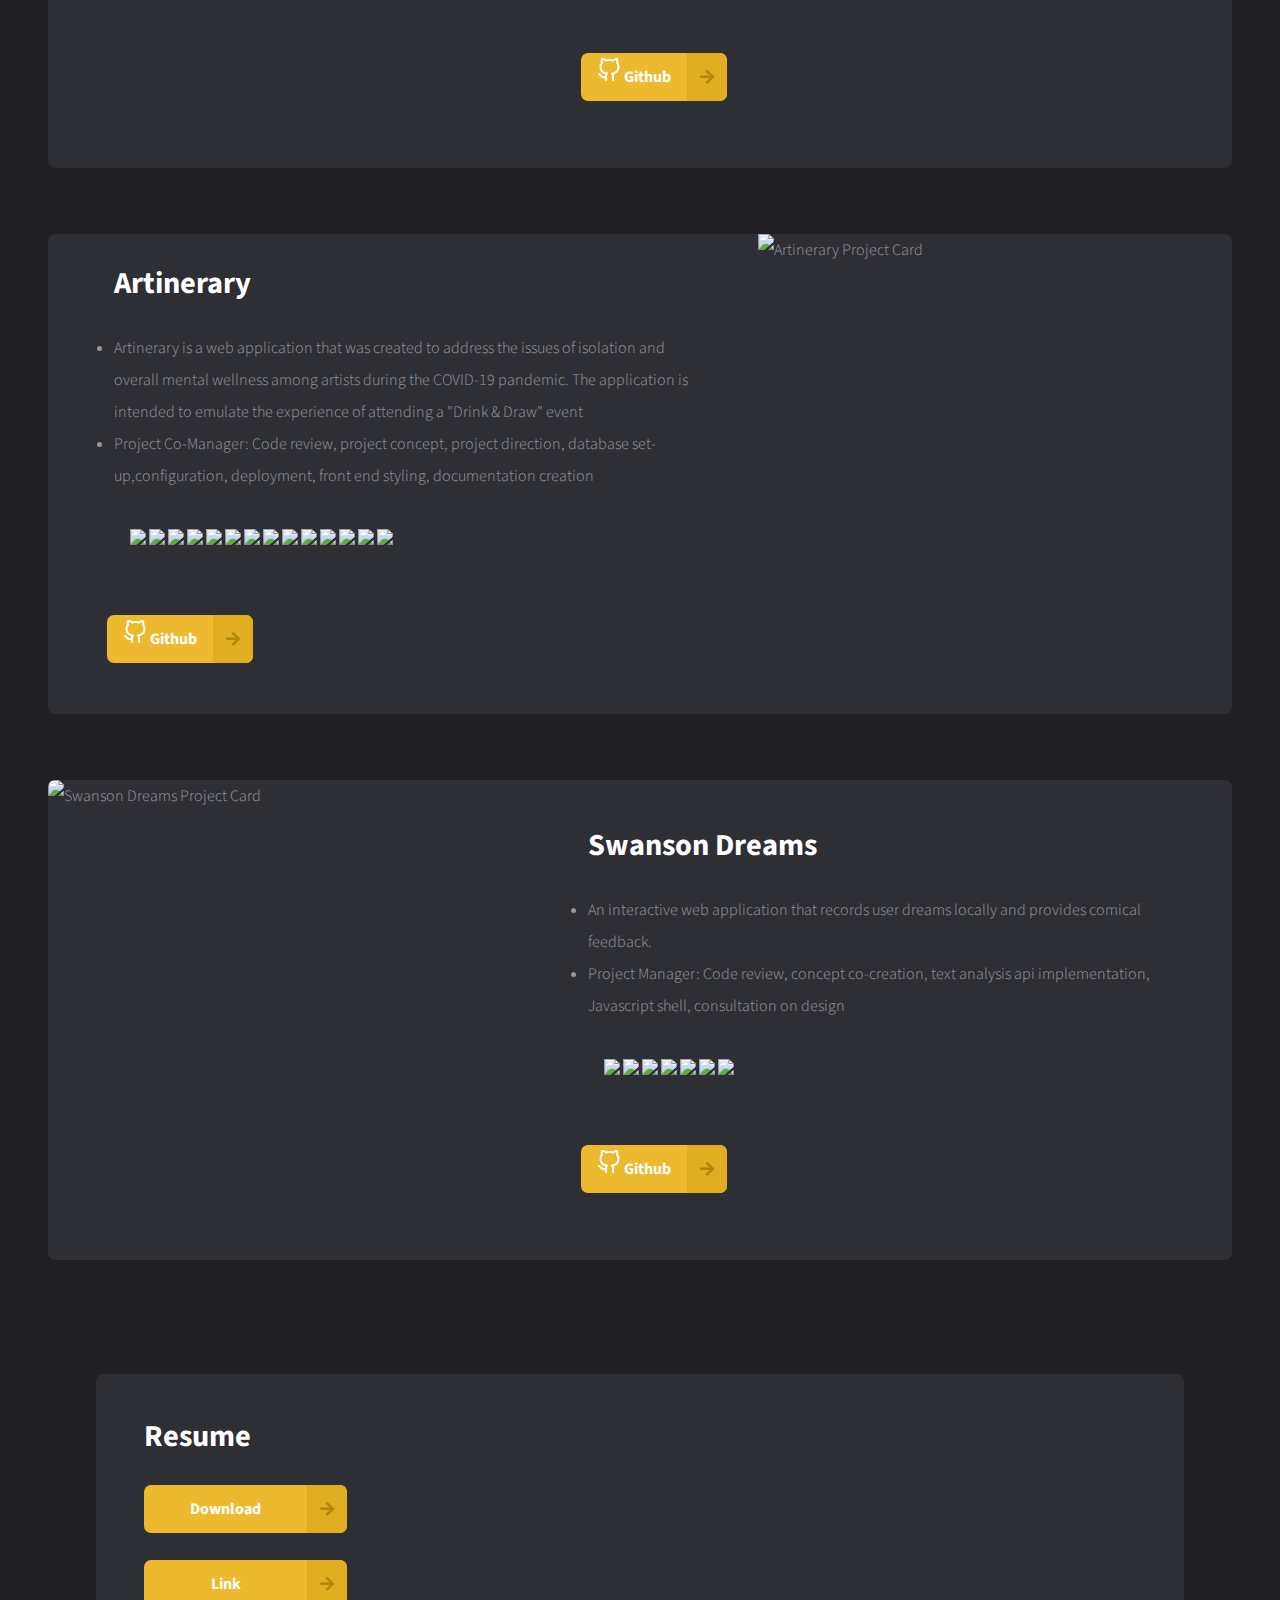
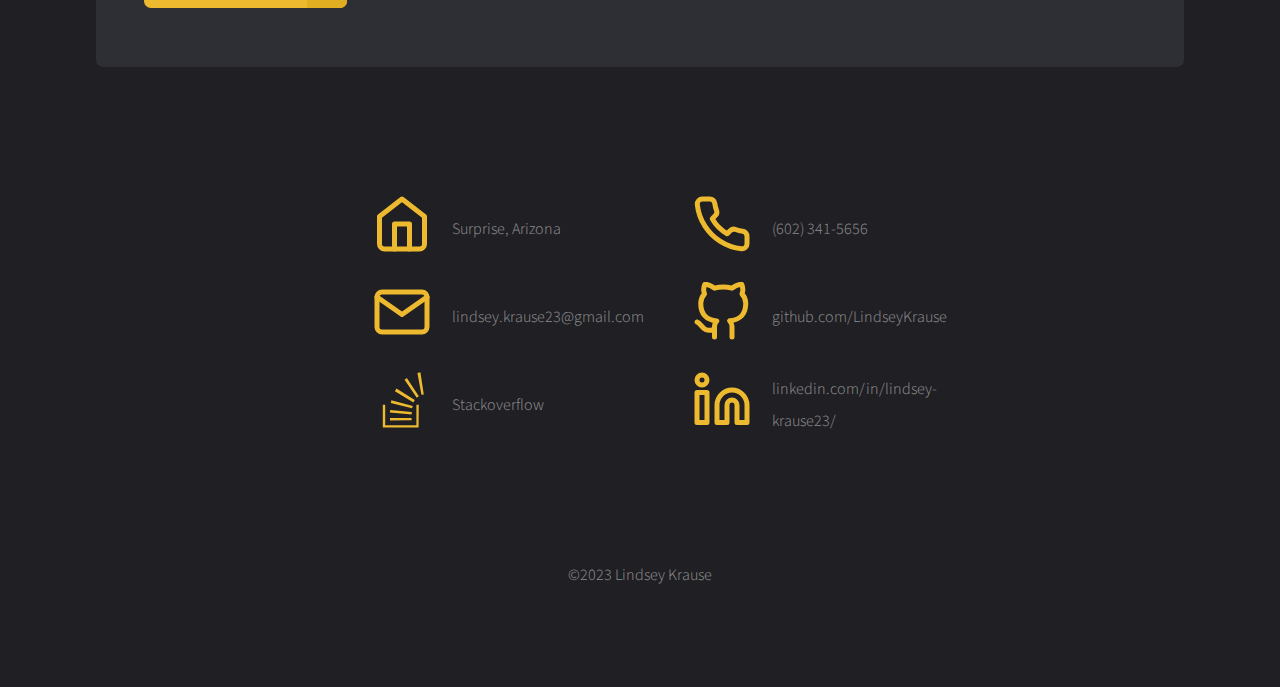
==== commit 4b556b06: "Portfolio Line Breaks" ====
--- a/index.html
+++ b/index.html
@@ -303,7 +303,7 @@
 							</li>
 							<li>Project Manager: Code review, concept co-creation, text analysis api implementation,
 								Javascript shell, consultation on
-								design</li>
+								design</li><br>
 							<ul>
 								<img src="https://img.shields.io/badge/HTML-9FE2BF"></img>
 								<img src="https://img.shields.io/badge/CSS-B40469"></img>
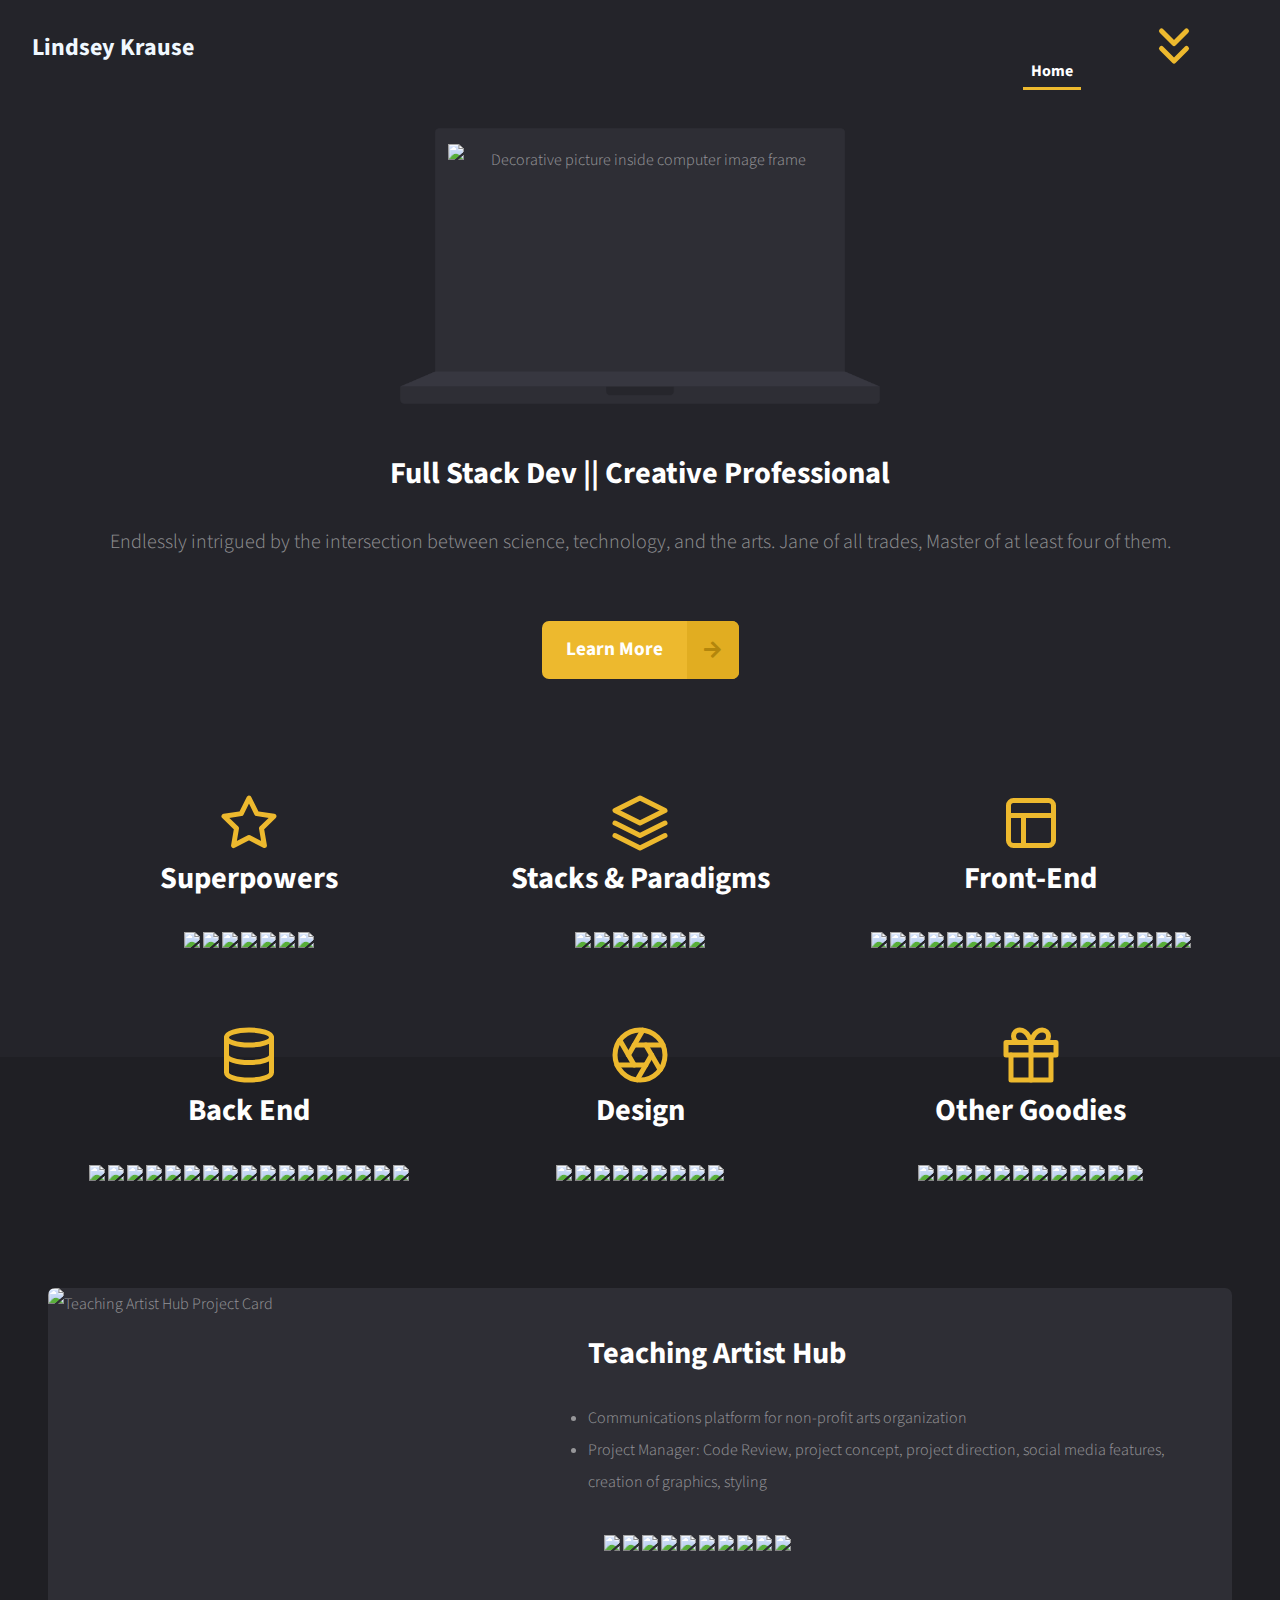
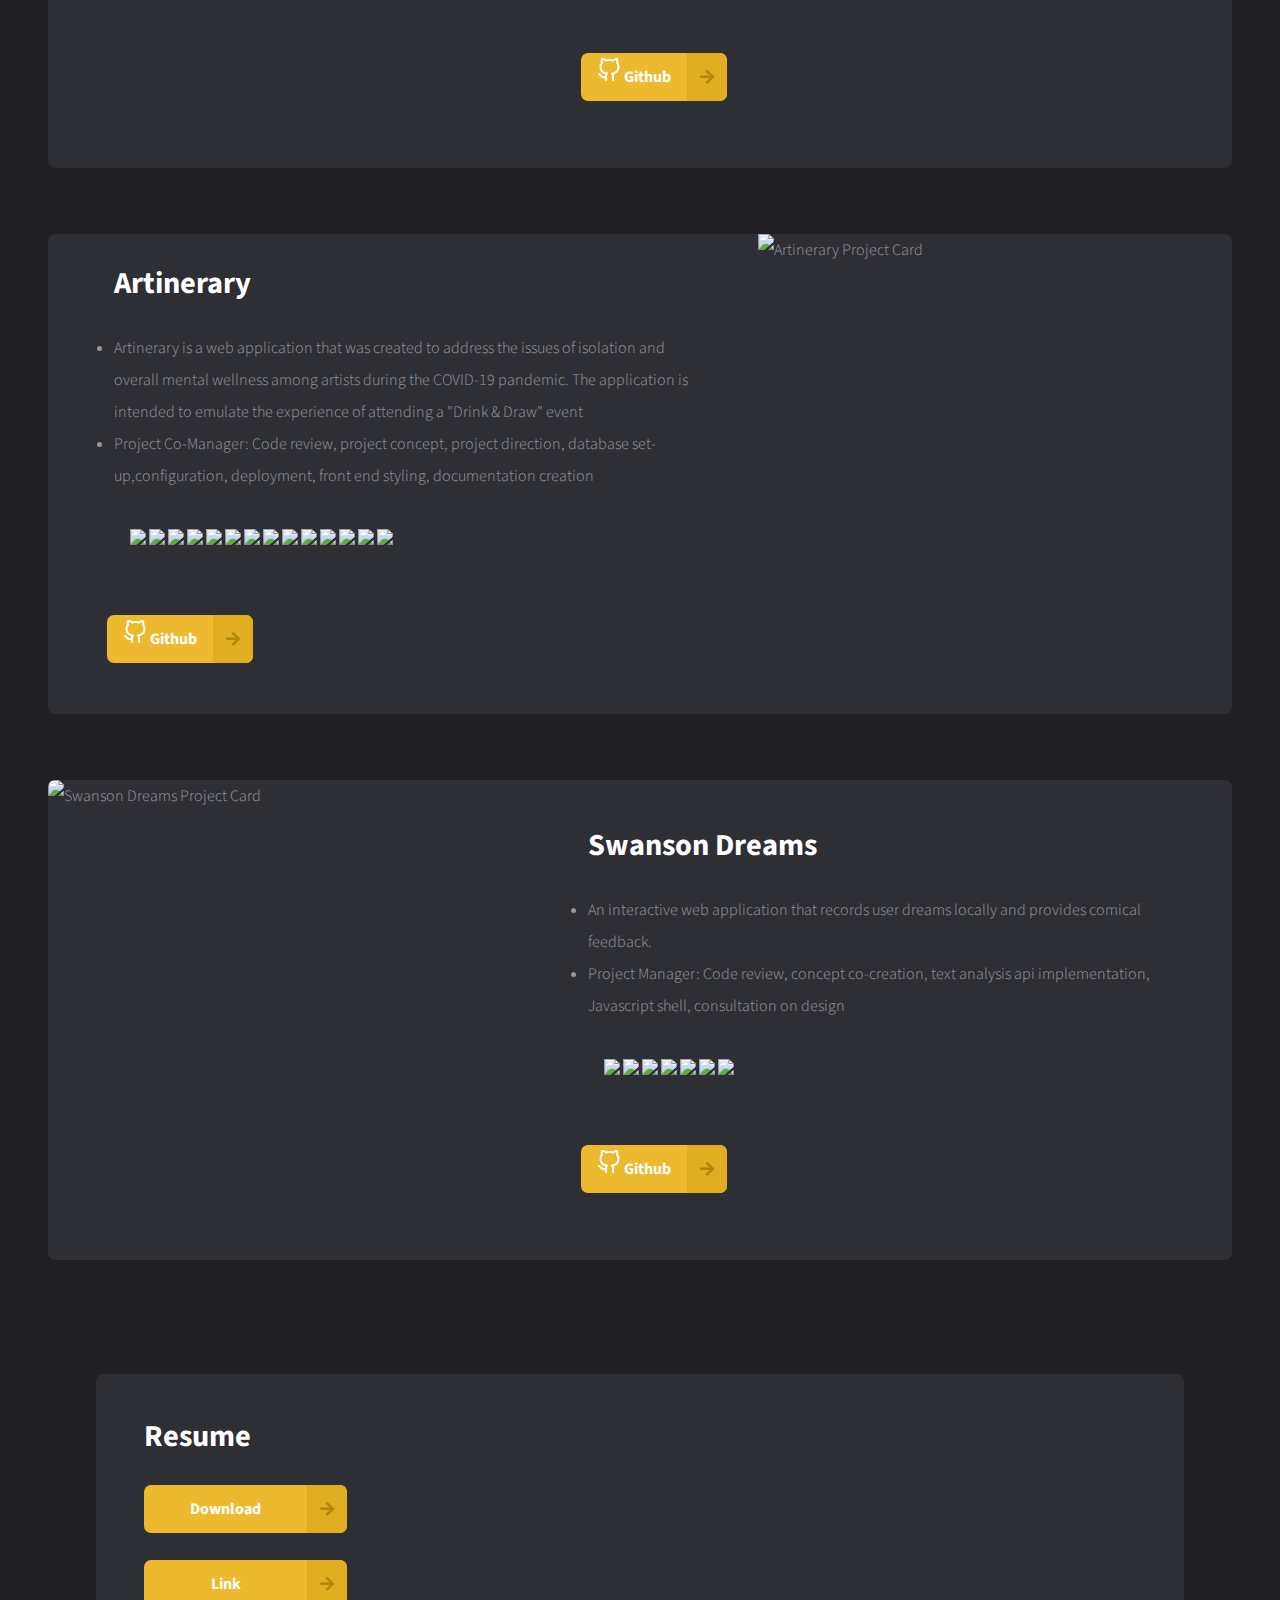
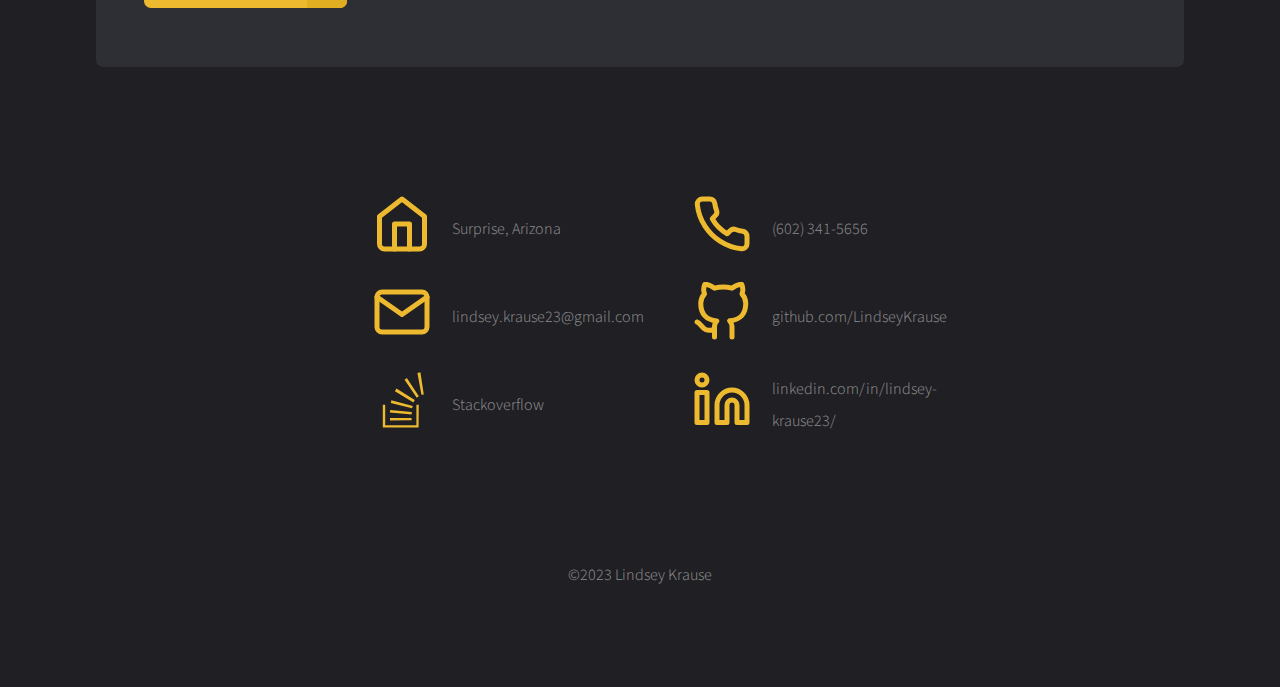
==== commit b07d4794: "Updating Badges" ====
--- a/index.html
+++ b/index.html
@@ -128,7 +128,7 @@
 						<img src="https://img.shields.io/badge/Indexed DB-B40469"></img>
 						<img src="https://img.shields.io/badge/Webpack-6A27FA"></img>
 						<img src="https://img.shields.io/badge/Service Workers - DFFF00"></img>
-						<img src="https://img.shields.io/badge/Wordpress-FFBF00"></img>
+						<img src="https://img.shields.io/badge/WordPress-FFBF00"></img>
 						<img src="https://img.shields.io/badge/Google Sites-FF7F50"></img>
 					</div>
 					<div class="feature">
@@ -203,6 +203,7 @@
 						<img src="https://img.shields.io/badge/Google Suites-6495ED"></img>
 						<img src="https://img.shields.io/badge/QuickBooks-CCCCFF"></img>
 						<img src="https://img.shields.io/badge/MindBody-B4A204"></img>
+						<img src="https://img.shields.io/badge/Monday.com-9FE2BF"></img>
 					</div>
 				</div>
 			</div>
